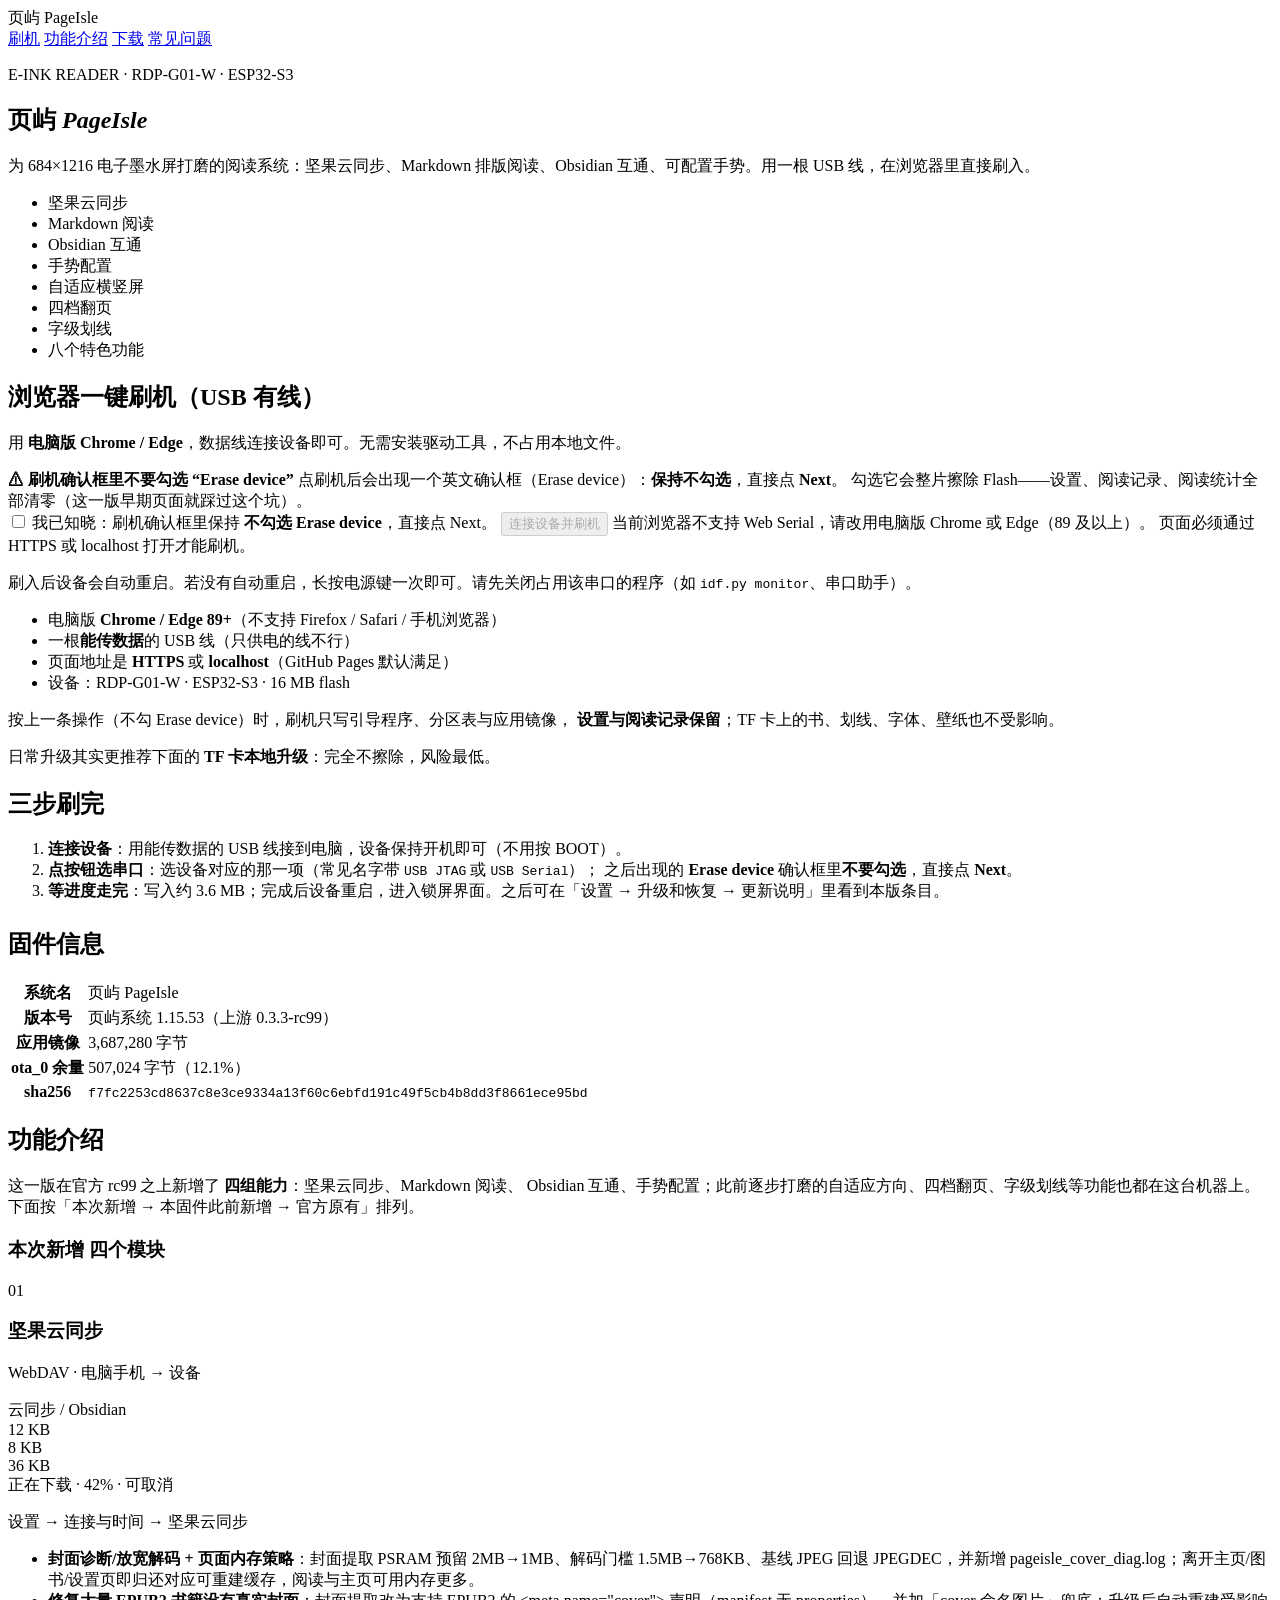
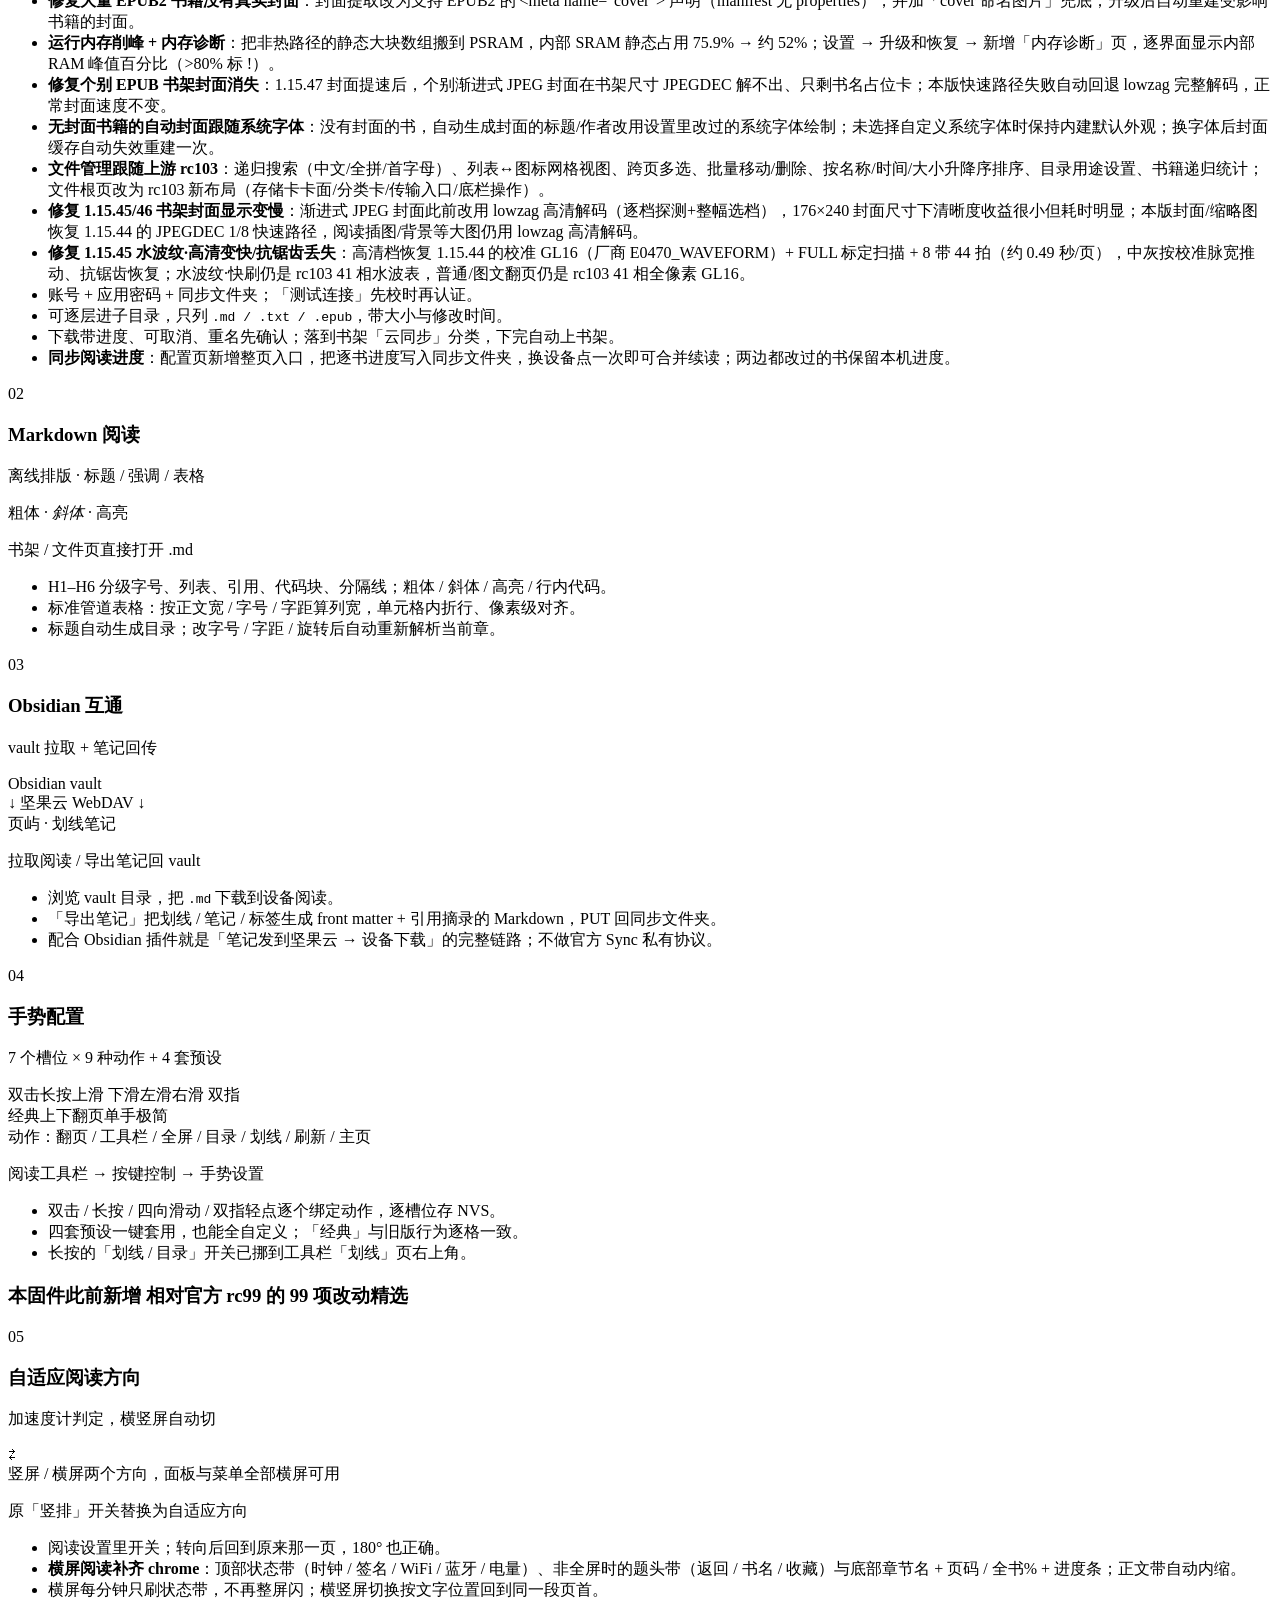
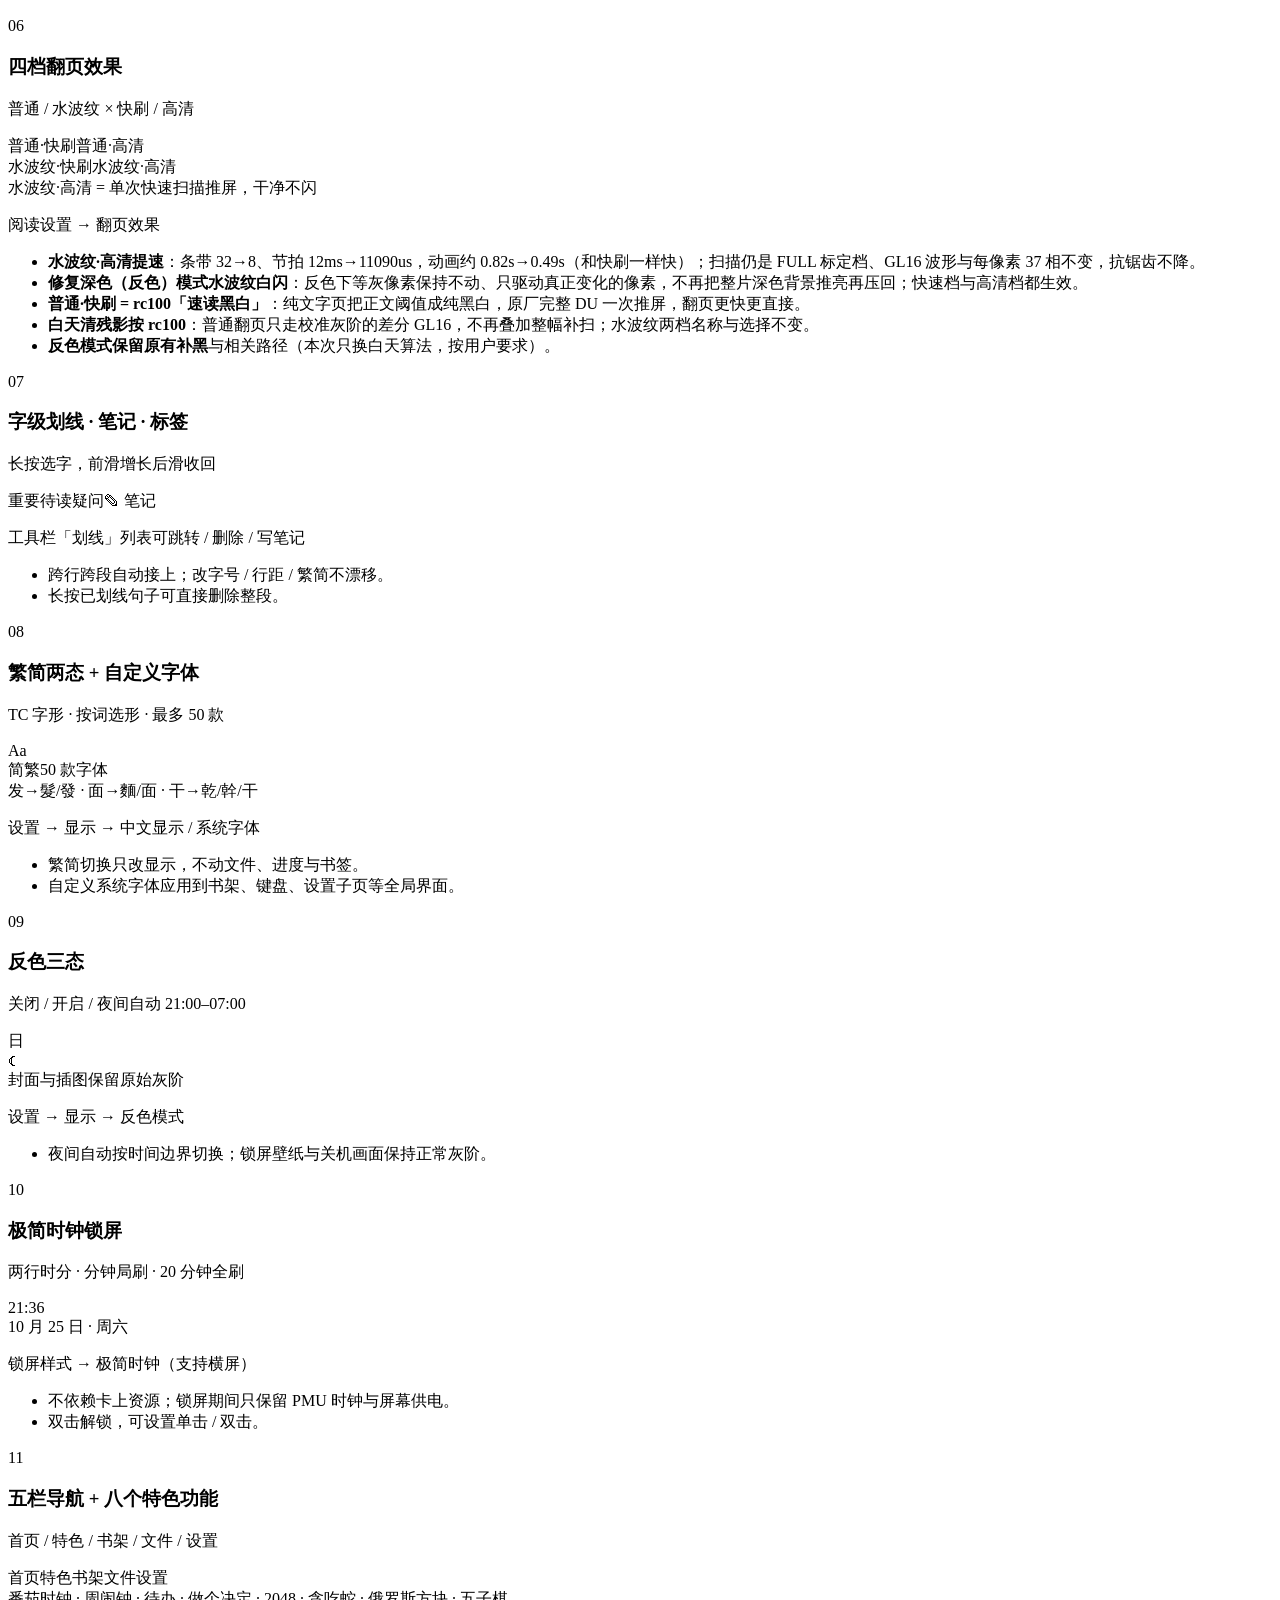
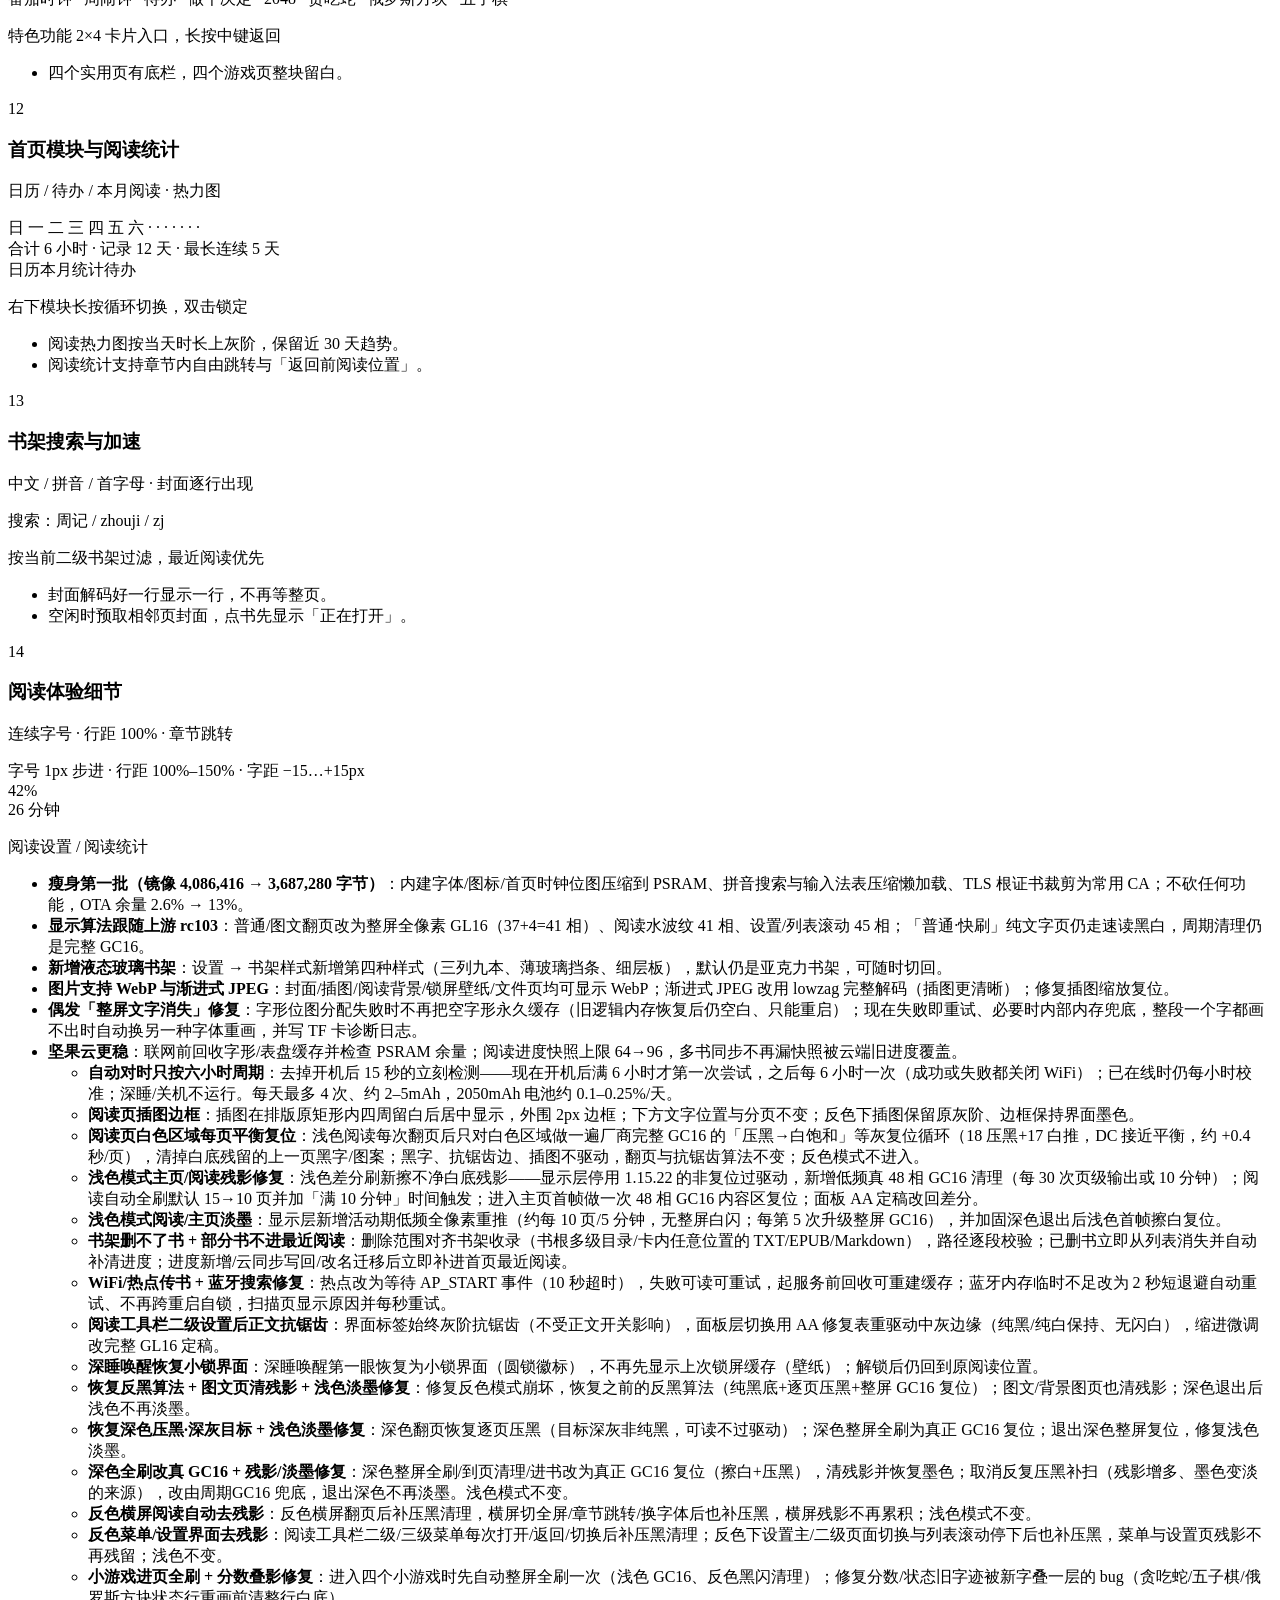
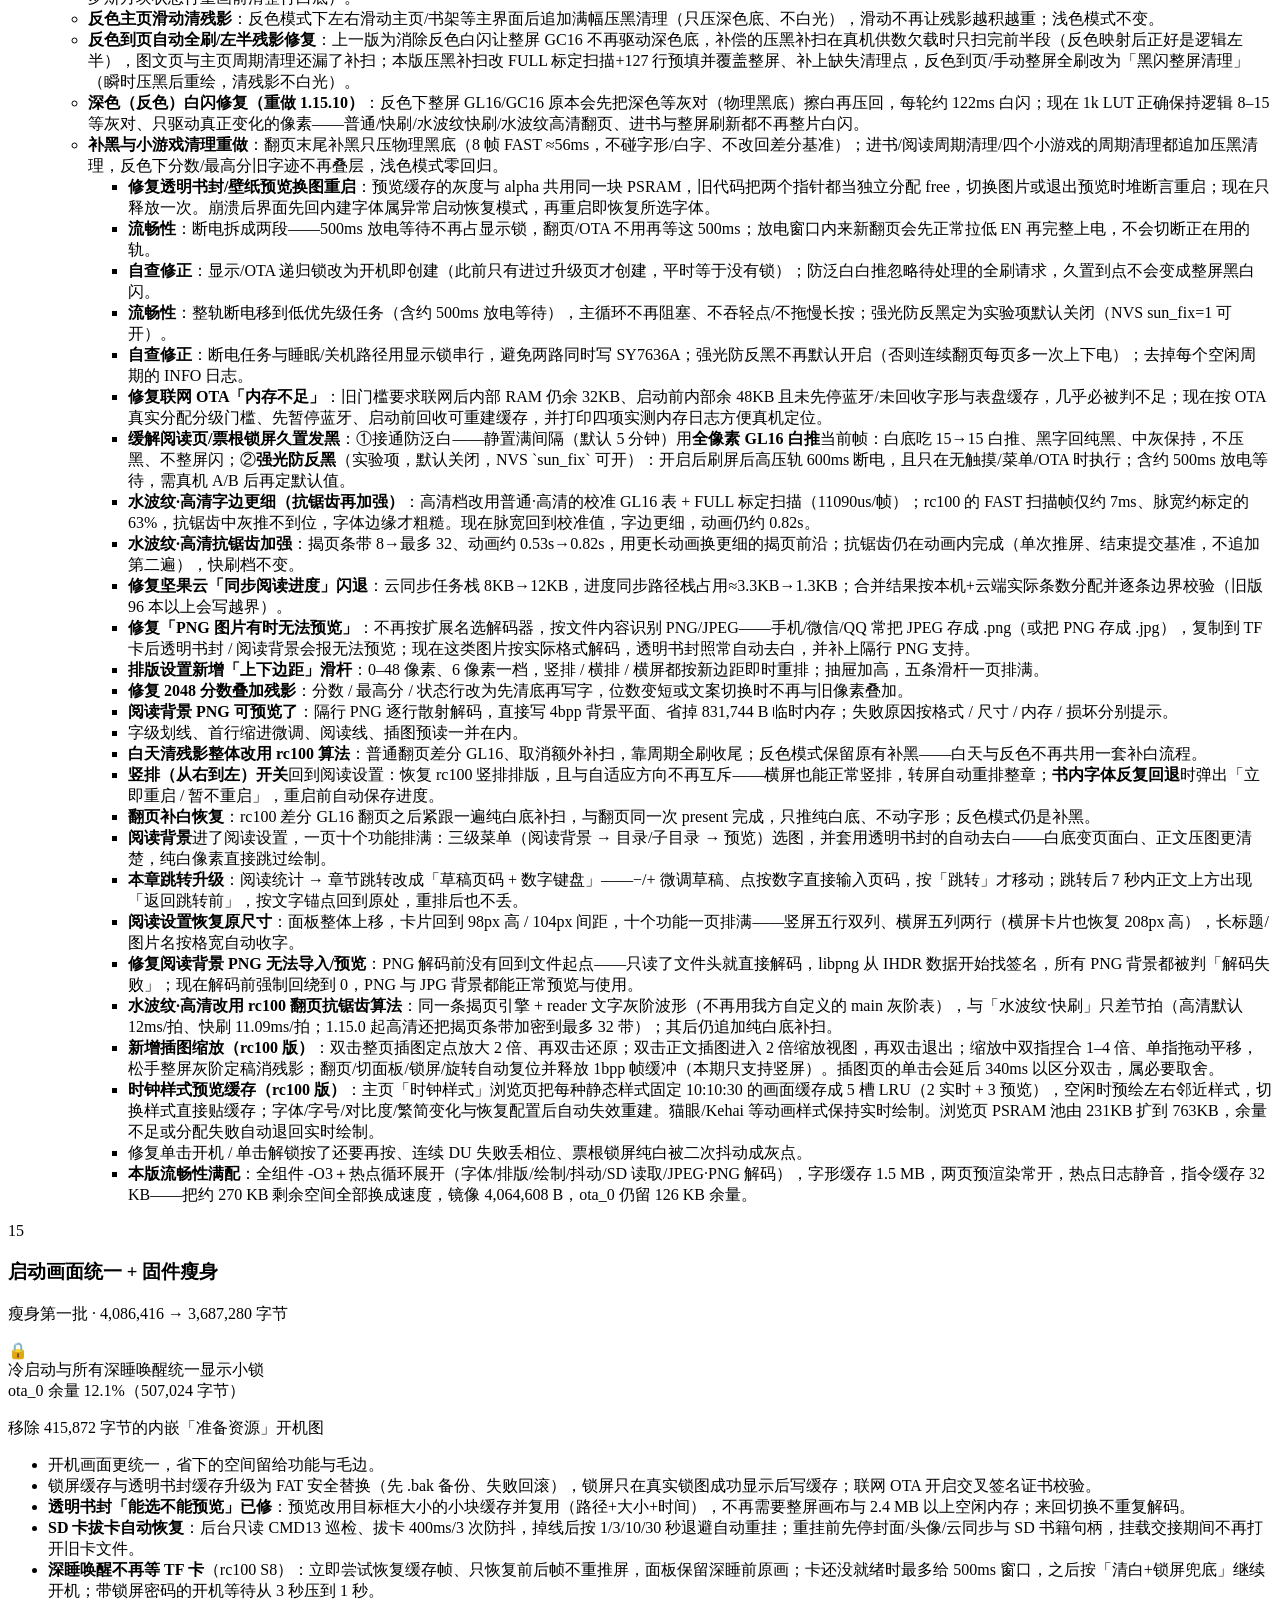
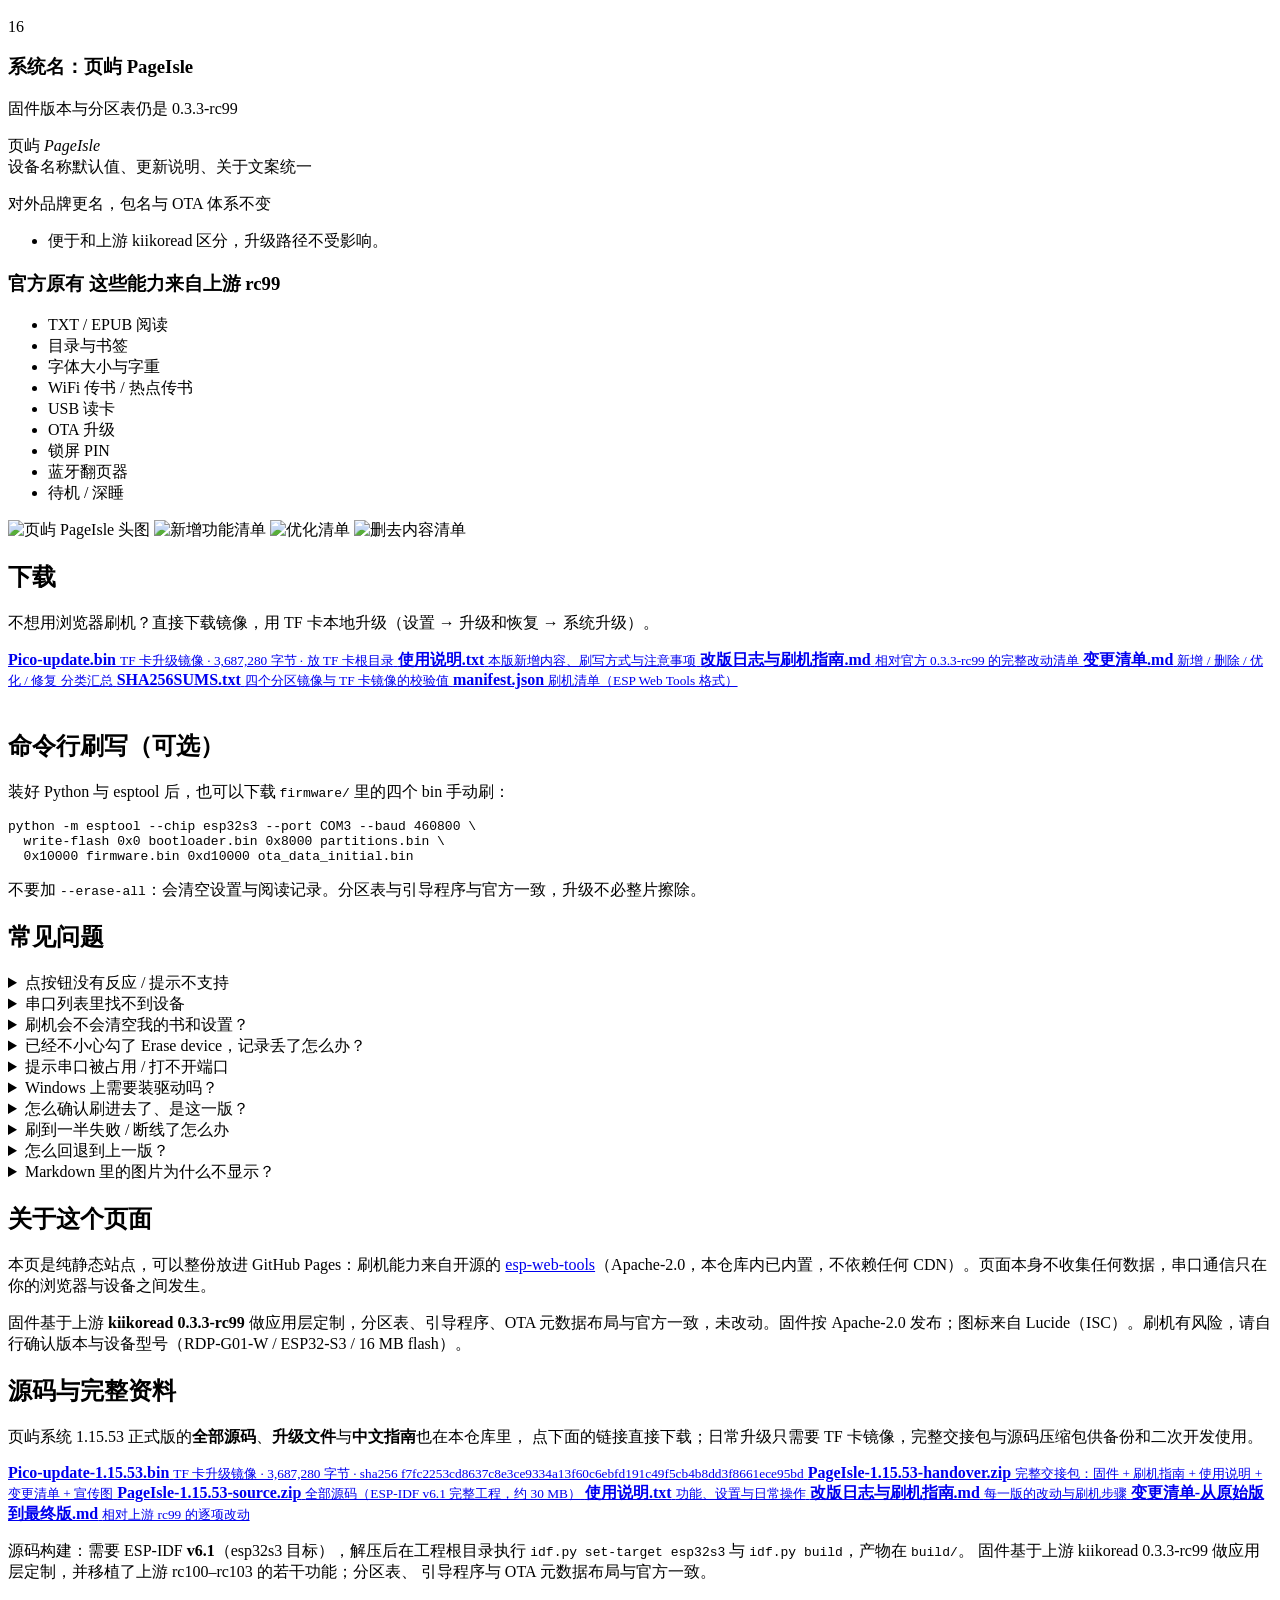
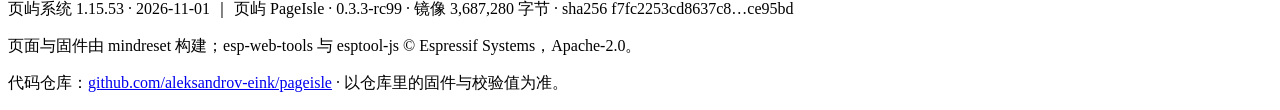
==== index.html @ ce4e3694 "页屿内测通道：Pico 页屿系统 1.15.70 内测上线（残影低闪微调：每页纯白像素补推 + 翻页表黑→白补白相，宏可回退）；正式站 stable 保持 1.15.53 不动；Metalio S31" ====
<!doctype html>
<html lang="zh-CN">
<head>
<meta charset="utf-8">
<meta name="viewport" content="width=device-width, initial-scale=1">
<title>页屿 PageIsle · 刷机与功能介绍</title>
<meta name="description" content="页屿 PageIsle 墨水屏阅读器固件：浏览器一键刷机（USB 有线），支持坚果云同步、Markdown 阅读、Obsidian 互通与手势配置。">
<meta name="theme-color" content="#f6f2e7">
<link rel="icon" href="favicon.svg" type="image/svg+xml">
<link rel="stylesheet" href="style.css">
</head>
<body>

<header class="top">
  <div class="wrap">
    <div class="brand">页屿 <span>PageIsle</span></div>
    <nav>
      <a href="#flash">刷机</a>
      <a href="#features">功能介绍</a>
      <a href="#downloads">下载</a>
      <a href="#faq">常见问题</a>
    </nav>
  </div>
</header>

<main class="wrap">

  <section class="hero" id="top">
    <p class="eyebrow">E-INK READER · RDP-G01-W · ESP32-S3</p>
    <h1 id="brand" title="页屿 PageIsle">页屿 <em>PageIsle</em></h1>
    <p class="lead">为 684×1216 电子墨水屏打磨的阅读系统：坚果云同步、Markdown 排版阅读、Obsidian 互通、可配置手势。用一根 USB 线，在浏览器里直接刷入。</p>
    <ul class="chips">
      <li>坚果云同步</li><li>Markdown 阅读</li><li>Obsidian 互通</li><li>手势配置</li>
      <li>自适应横竖屏</li><li>四档翻页</li><li>字级划线</li><li>八个特色功能</li>
    </ul>
  </section>

  <section class="flash" id="flash">
    <div class="card">
      <h2>浏览器一键刷机（USB 有线）</h2>
      <p class="sub">用 <b>电脑版 Chrome / Edge</b>，数据线连接设备即可。无需安装驱动工具，不占用本地文件。</p>

      <div class="warn">
        <b class="warn-title">⚠ 刷机确认框里不要勾选 “Erase device”</b>
        点刷机后会出现一个英文确认框（Erase device）：<b>保持不勾选</b>，直接点 <b>Next</b>。
        勾选它会整片擦除 Flash——设置、阅读记录、阅读统计全部清零（这一版早期页面就踩过这个坑）。
      </div>

      <label class="ack">
        <input type="checkbox" id="erase-ack">
        <span>我已知晓：刷机确认框里保持 <b>不勾选 Erase device</b>，直接点 Next。</span>
      </label>

      <esp-web-install-button manifest="firmware/manifest.json">
        <button class="flash-btn" slot="activate" id="flash-btn" disabled>连接设备并刷机</button>
        <span class="unsupported" slot="unsupported">当前浏览器不支持 Web Serial，请改用电脑版 Chrome 或 Edge（89 及以上）。</span>
        <span class="not-allowed" slot="not-allowed">页面必须通过 HTTPS 或 localhost 打开才能刷机。</span>
      </esp-web-install-button>

      <p class="hint">刷入后设备会自动重启。若没有自动重启，长按电源键一次即可。请先关闭占用该串口的程序（如 <code>idf.py monitor</code>、串口助手）。</p>
      <ul class="req">
        <li>电脑版 <b>Chrome / Edge 89+</b>（不支持 Firefox / Safari / 手机浏览器）</li>
        <li>一根<b>能传数据</b>的 USB 线（只供电的线不行）</li>
        <li>页面地址是 <b>HTTPS</b> 或 <b>localhost</b>（GitHub Pages 默认满足）</li>
        <li>设备：RDP-G01-W · ESP32-S3 · 16 MB flash</li>
      </ul>
      <p class="hint">按上一条操作（不勾 Erase device）时，刷机只写引导程序、分区表与应用镜像，
        <b>设置与阅读记录保留</b>；TF 卡上的书、划线、字体、壁纸也不受影响。</p>
      <p class="hint">日常升级其实更推荐下面的 <b>TF 卡本地升级</b>：完全不擦除，风险最低。</p>
    </div>

    <div class="card">
      <h2>三步刷完</h2>
      <ol class="steps">
        <li><strong>连接设备</strong>：用能传数据的 USB 线接到电脑，设备保持开机即可（不用按 BOOT）。</li>
        <li><strong>点按钮选串口</strong>：选设备对应的那一项（常见名字带 <code>USB JTAG</code> 或 <code>USB Serial</code>）；
          之后出现的 <b>Erase device</b> 确认框里<b>不要勾选</b>，直接点 <b>Next</b>。</li>
        <li><strong>等进度走完</strong>：写入约 3.6 MB；完成后设备重启，进入锁屏界面。之后可在「设置 → 升级和恢复 → 更新说明」里看到本版条目。</li>
      </ol>

      <h2 style="margin-top:26px">固件信息</h2>
      <table class="meta">
        <tr><th>系统名</th><td>页屿 PageIsle</td></tr>
        <tr><th>版本号</th><td>页屿系统 1.15.53（上游 0.3.3-rc99）</td></tr>
        <tr><th>应用镜像</th><td>3,687,280 字节</td></tr>
        <tr><th>ota_0 余量</th><td>507,024 字节（12.1%）</td></tr>
        <tr><th>sha256</th><td><code>f7fc2253cd8637c8e3ce9334a13f60c6ebfd191c49f5cb4b8dd3f8661ece95bd</code></td></tr>
      </table>
    </div>
  </section>

  <section id="features">
    <h2>功能介绍</h2>
    <p class="section-lead">这一版在官方 rc99 之上新增了 <b>四组能力</b>：坚果云同步、Markdown 阅读、
      Obsidian 互通、手势配置；此前逐步打磨的自适应方向、四档翻页、字级划线等功能也都在这台机器上。
      下面按「本次新增 → 本固件此前新增 → 官方原有」排列。</p>

    <h3 class="feat-group"><span>本次新增</span> 四个模块</h3>
    <div class="cards">

      <article class="promo-card">
        <div class="promo-no">01</div>
        <h3>坚果云同步</h3>
        <p class="promo-sub">WebDAV · 电脑手机 → 设备</p>
        <div class="promo-shot">
          <div class="mock">
            <div class="m-title">云同步 / Obsidian</div>
            <div class="m-row"><span class="m-dot"></span><span class="m-line" style="width:52%"></span><span class="m-meta">12 KB</span></div>
            <div class="m-row"><span class="m-dot"></span><span class="m-line" style="width:64%"></span><span class="m-meta">8 KB</span></div>
            <div class="m-row"><span class="m-dot"></span><span class="m-line" style="width:44%"></span><span class="m-meta">36 KB</span></div>
            <div class="m-progress"><span></span></div>
            <div class="m-meta2">正在下载 · 42% · 可取消</div>
          </div>
          <p class="promo-cap">设置 → 连接与时间 → 坚果云同步</p>
        </div>
        <ul class="promo-list"><li><b>封面诊断/放宽解码 + 页面内存策略</b>：封面提取 PSRAM 预留 2MB→1MB、解码门槛 1.5MB→768KB、基线 JPEG 回退 JPEGDEC，并新增 pageisle_cover_diag.log；离开主页/图书/设置页即归还对应可重建缓存，阅读与主页可用内存更多。</li><li><b>修复大量 EPUB2 书籍没有真实封面</b>：封面提取改为支持 EPUB2 的 &lt;meta name="cover"&gt; 声明（manifest 无 properties），并加「cover 命名图片」兜底；升级后自动重建受影响书籍的封面。</li><li><b>运行内存削峰 + 内存诊断</b>：把非热路径的静态大块数组搬到 PSRAM，内部 SRAM 静态占用 75.9% → 约 52%；设置 → 升级和恢复 → 新增「内存诊断」页，逐界面显示内部 RAM 峰值百分比（&gt;80% 标 !）。</li><li><b>修复个别 EPUB 书架封面消失</b>：1.15.47 封面提速后，个别渐进式 JPEG 封面在书架尺寸 JPEGDEC 解不出、只剩书名占位卡；本版快速路径失败自动回退 lowzag 完整解码，正常封面速度不变。</li><li><b>无封面书籍的自动封面跟随系统字体</b>：没有封面的书，自动生成封面的标题/作者改用设置里改过的系统字体绘制；未选择自定义系统字体时保持内建默认外观；换字体后封面缓存自动失效重建一次。</li><li><b>文件管理跟随上游 rc103</b>：递归搜索（中文/全拼/首字母）、列表↔图标网格视图、跨页多选、批量移动/删除、按名称/时间/大小升降序排序、目录用途设置、书籍递归统计；文件根页改为 rc103 新布局（存储卡卡面/分类卡/传输入口/底栏操作）。</li><li><b>修复 1.15.45/46 书架封面显示变慢</b>：渐进式 JPEG 封面此前改用 lowzag 高清解码（逐档探测+整幅选档），176×240 封面尺寸下清晰度收益很小但耗时明显；本版封面/缩略图恢复 1.15.44 的 JPEGDEC 1/8 快速路径，阅读插图/背景等大图仍用 lowzag 高清解码。</li><li><b>修复 1.15.45 水波纹·高清变快/抗锯齿丢失</b>：高清档恢复 1.15.44 的校准 GL16（厂商 E0470_WAVEFORM）+ FULL 标定扫描 + 8 带 44 拍（约 0.49 秒/页），中灰按校准脉宽推动、抗锯齿恢复；水波纹·快刷仍是 rc103 41 相水波表，普通/图文翻页仍是 rc103 41 相全像素 GL16。</li>
          <li>账号 + 应用密码 + 同步文件夹；「测试连接」先校时再认证。</li>
          <li>可逐层进子目录，只列 <code>.md / .txt / .epub</code>，带大小与修改时间。</li>
          <li>下载带进度、可取消、重名先确认；落到书架「云同步」分类，下完自动上书架。</li>
          <li><b>同步阅读进度</b>：配置页新增整页入口，把逐书进度写入同步文件夹，换设备点一次即可合并续读；两边都改过的书保留本机进度。</li>
        </ul>
      </article>

      <article class="promo-card">
        <div class="promo-no">02</div>
        <h3>Markdown 阅读</h3>
        <p class="promo-sub">离线排版 · 标题 / 强调 / 表格</p>
        <div class="promo-shot">
          <div class="mock">
            <div class="m-h1"></div>
            <div class="m-line" style="width:92%"></div>
            <div class="m-line" style="width:100%"></div>
            <div class="m-line" style="width:86%"></div>
            <div class="m-table">
              <span class="m-cell"></span><span class="m-cell"></span><span class="m-cell"></span>
              <span class="m-cell"></span><span class="m-cell"></span><span class="m-cell"></span>
            </div>
            <div class="m-meta2">粗体 · <i>斜体</i> · <span class="m-hl">高亮</span></div>
          </div>
          <p class="promo-cap">书架 / 文件页直接打开 .md</p>
        </div>
        <ul class="promo-list">
          <li>H1–H6 分级字号、列表、引用、代码块、分隔线；粗体 / 斜体 / 高亮 / 行内代码。</li>
          <li>标准管道表格：按正文宽 / 字号 / 字距算列宽，单元格内折行、像素级对齐。</li>
          <li>标题自动生成目录；改字号 / 字距 / 旋转后自动重新解析当前章。</li>
        </ul>
      </article>

      <article class="promo-card">
        <div class="promo-no">03</div>
        <h3>Obsidian 互通</h3>
        <p class="promo-sub">vault 拉取 + 笔记回传</p>
        <div class="promo-shot">
          <div class="mock">
            <div class="m-title">Obsidian vault</div>
            <div class="m-line" style="width:70%"></div>
            <div class="m-line" style="width:52%"></div>
            <div class="m-arrow">↓ 坚果云 WebDAV ↓</div>
            <div class="m-title">页屿 · 划线笔记</div>
            <div class="m-line" style="width:64%"></div>
            <div class="m-line" style="width:46%"></div>
          </div>
          <p class="promo-cap">拉取阅读 / 导出笔记回 vault</p>
        </div>
        <ul class="promo-list">
          <li>浏览 vault 目录，把 <code>.md</code> 下载到设备阅读。</li>
          <li>「导出笔记」把划线 / 笔记 / 标签生成 front matter + 引用摘录的 Markdown，PUT 回同步文件夹。</li>
          <li>配合 Obsidian 插件就是「笔记发到坚果云 → 设备下载」的完整链路；不做官方 Sync 私有协议。</li>
        </ul>
      </article>

      <article class="promo-card">
        <div class="promo-no">04</div>
        <h3>手势配置</h3>
        <p class="promo-sub">7 个槽位 × 9 种动作 + 4 套预设</p>
        <div class="promo-shot">
          <div class="mock">
            <div class="m-chiprow">
              <span class="m-chip">双击</span><span class="m-chip">长按</span><span class="m-chip">上滑</span>
              <span class="m-chip">下滑</span><span class="m-chip">左滑</span><span class="m-chip">右滑</span>
              <span class="m-chip">双指</span>
            </div>
            <div class="m-chiprow">
              <span class="m-chip on">经典</span><span class="m-chip">上下翻页</span><span class="m-chip">单手</span><span class="m-chip">极简</span>
            </div>
            <div class="m-meta2">动作：翻页 / 工具栏 / 全屏 / 目录 / 划线 / 刷新 / 主页</div>
          </div>
          <p class="promo-cap">阅读工具栏 → 按键控制 → 手势设置</p>
        </div>
        <ul class="promo-list">
          <li>双击 / 长按 / 四向滑动 / 双指轻点逐个绑定动作，逐槽位存 NVS。</li>
          <li>四套预设一键套用，也能全自定义；「经典」与旧版行为逐格一致。</li>
          <li>长按的「划线 / 目录」开关已挪到工具栏「划线」页右上角。</li>
        </ul>
      </article>

    </div>

    <h3 class="feat-group"><span>本固件此前新增</span> 相对官方 rc99 的 99 项改动精选</h3>
    <div class="cards">

      <article class="promo-card">
        <div class="promo-no">05</div>
        <h3>自适应阅读方向</h3>
        <p class="promo-sub">加速度计判定，横竖屏自动切</p>
        <div class="promo-shot">
          <div class="mock">
            <div class="m-rotate"><span class="m-dev p"></span><span class="m-arrow2">⇄</span><span class="m-dev l"></span></div>
            <div class="m-meta2">竖屏 / 横屏两个方向，面板与菜单全部横屏可用</div>
          </div>
          <p class="promo-cap">原「竖排」开关替换为自适应方向</p>
        </div>
        <ul class="promo-list"><li>阅读设置里开关；转向后回到原来那一页，180° 也正确。</li><li><b>横屏阅读补齐 chrome</b>：顶部状态带（时钟 / 签名 / WiFi / 蓝牙 / 电量）、非全屏时的题头带（返回 / 书名 / 收藏）与底部章节名 + 页码 / 全书% + 进度条；正文带自动内缩。</li><li>横屏每分钟只刷状态带，不再整屏闪；横竖屏切换按文字位置回到同一段页首。</li></ul>
      </article>

      <article class="promo-card">
        <div class="promo-no">06</div>
        <h3>四档翻页效果</h3>
        <p class="promo-sub">普通 / 水波纹 × 快刷 / 高清</p>
        <div class="promo-shot">
          <div class="mock">
            <div class="m-chiprow"><span class="m-chip">普通·快刷</span><span class="m-chip">普通·高清</span></div>
            <div class="m-chiprow"><span class="m-chip on">水波纹·快刷</span><span class="m-chip">水波纹·高清</span></div>
            <div class="m-meta2">水波纹·高清 = 单次快速扫描推屏，干净不闪</div>
          </div>
          <p class="promo-cap">阅读设置 → 翻页效果</p>
        </div>
        <ul class="promo-list"><li><b>水波纹·高清提速</b>：条带 32→8、节拍 12ms→11090us，动画约 0.82s→0.49s（和快刷一样快）；扫描仍是 FULL 标定档、GL16 波形与每像素 37 相不变，抗锯齿不降。</li><li><b>修复深色（反色）模式水波纹白闪</b>：反色下等灰像素保持不动、只驱动真正变化的像素，不再把整片深色背景推亮再压回；快速档与高清档都生效。</li><li><b>普通·快刷 = rc100「速读黑白」</b>：纯文字页把正文阈值成纯黑白，原厂完整 DU 一次推屏，翻页更快更直接。</li><li><b>白天清残影按 rc100</b>：普通翻页只走校准灰阶的差分 GL16，不再叠加整幅补扫；水波纹两档名称与选择不变。</li><li><b>反色模式保留原有补黑</b>与相关路径（本次只换白天算法，按用户要求）。</li></ul>
      </article>

      <article class="promo-card">
        <div class="promo-no">07</div>
        <h3>字级划线 · 笔记 · 标签</h3>
        <p class="promo-sub">长按选字，前滑增长后滑收回</p>
        <div class="promo-shot">
          <div class="mock">
            <div class="m-line" style="width:94%"></div>
            <div class="m-line hi" style="width:70%"></div>
            <div class="m-line" style="width:88%"></div>
            <div class="m-chiprow"><span class="m-chip">重要</span><span class="m-chip">待读</span><span class="m-chip">疑问</span><span class="m-chip">✎ 笔记</span></div>
          </div>
          <p class="promo-cap">工具栏「划线」列表可跳转 / 删除 / 写笔记</p>
        </div>
        <ul class="promo-list"><li>跨行跨段自动接上；改字号 / 行距 / 繁简不漂移。</li><li>长按已划线句子可直接删除整段。</li></ul>
      </article>

      <article class="promo-card">
        <div class="promo-no">08</div>
        <h3>繁简两态 + 自定义字体</h3>
        <p class="promo-sub">TC 字形 · 按词选形 · 最多 50 款</p>
        <div class="promo-shot">
          <div class="mock">
            <div class="m-aa">Aa</div>
            <div class="m-chiprow"><span class="m-chip on">简</span><span class="m-chip">繁</span><span class="m-chip">50 款字体</span></div>
            <div class="m-meta2">发→髮/發 · 面→麵/面 · 干→乾/幹/干</div>
          </div>
          <p class="promo-cap">设置 → 显示 → 中文显示 / 系统字体</p>
        </div>
        <ul class="promo-list"><li>繁简切换只改显示，不动文件、进度与书签。</li><li>自定义系统字体应用到书架、键盘、设置子页等全局界面。</li></ul>
      </article>

      <article class="promo-card">
        <div class="promo-no">09</div>
        <h3>反色三态</h3>
        <p class="promo-sub">关闭 / 开启 / 夜间自动 21:00–07:00</p>
        <div class="promo-shot">
          <div class="mock split">
            <div class="m-half">日</div><div class="m-half dark">☾</div>
            <div class="m-meta2">封面与插图保留原始灰阶</div>
          </div>
          <p class="promo-cap">设置 → 显示 → 反色模式</p>
        </div>
        <ul class="promo-list"><li>夜间自动按时间边界切换；锁屏壁纸与关机画面保持正常灰阶。</li></ul>
      </article>

      <article class="promo-card">
        <div class="promo-no">10</div>
        <h3>极简时钟锁屏</h3>
        <p class="promo-sub">两行时分 · 分钟局刷 · 20 分钟全刷</p>
        <div class="promo-shot">
          <div class="mock center">
            <div class="m-time">21:36</div>
            <div class="m-meta2">10 月 25 日 · 周六</div>
            <div class="m-line" style="width:58%;margin:8px auto 0"></div>
          </div>
          <p class="promo-cap">锁屏样式 → 极简时钟（支持横屏）</p>
        </div>
        <ul class="promo-list"><li>不依赖卡上资源；锁屏期间只保留 PMU 时钟与屏幕供电。</li><li>双击解锁，可设置单击 / 双击。</li></ul>
      </article>

      <article class="promo-card">
        <div class="promo-no">11</div>
        <h3>五栏导航 + 八个特色功能</h3>
        <p class="promo-sub">首页 / 特色 / 书架 / 文件 / 设置</p>
        <div class="promo-shot">
          <div class="mock">
            <div class="m-tabs"><span>首页</span><span>特色</span><span class="on">书架</span><span>文件</span><span>设置</span></div>
            <div class="m-meta2">番茄时钟 · 周闹钟 · 待办 · 做个决定 · 2048 · 贪吃蛇 · 俄罗斯方块 · 五子棋</div>
          </div>
          <p class="promo-cap">特色功能 2×4 卡片入口，长按中键返回</p>
        </div>
        <ul class="promo-list"><li>四个实用页有底栏，四个游戏页整块留白。</li></ul>
      </article>

      <article class="promo-card">
        <div class="promo-no">12</div>
        <h3>首页模块与阅读统计</h3>
        <p class="promo-sub">日历 / 待办 / 本月阅读 · 热力图</p>
        <div class="promo-shot">
          <div class="mock">
            <div class="m-cal">日 一 二 三 四 五 六 · · · · · · ·</div>
            <div class="m-meta2">合计 6 小时 · 记录 12 天 · 最长连续 5 天</div>
            <div class="m-chiprow"><span class="m-chip">日历</span><span class="m-chip on">本月统计</span><span class="m-chip">待办</span></div>
          </div>
          <p class="promo-cap">右下模块长按循环切换，双击锁定</p>
        </div>
        <ul class="promo-list"><li>阅读热力图按当天时长上灰阶，保留近 30 天趋势。</li><li>阅读统计支持章节内自由跳转与「返回前阅读位置」。</li></ul>
      </article>

      <article class="promo-card">
        <div class="promo-no">13</div>
        <h3>书架搜索与加速</h3>
        <p class="promo-sub">中文 / 拼音 / 首字母 · 封面逐行出现</p>
        <div class="promo-shot">
          <div class="mock">
            <div class="m-search">搜索：周记 / zhouji / zj</div>
            <div class="m-books"><span></span><span></span><span></span><span></span><span></span><span></span></div>
          </div>
          <p class="promo-cap">按当前二级书架过滤，最近阅读优先</p>
        </div>
        <ul class="promo-list"><li>封面解码好一行显示一行，不再等整页。</li><li>空闲时预取相邻页封面，点书先显示「正在打开」。</li></ul>
      </article>

      <article class="promo-card">
        <div class="promo-no">14</div>
        <h3>阅读体验细节</h3>
        <p class="promo-sub">连续字号 · 行距 100% · 章节跳转</p>
        <div class="promo-shot">
          <div class="mock">
            <div class="m-slider"><span></span></div>
            <div class="m-meta2">字号 1px 步进 · 行距 100%–150% · 字距 −15…+15px</div>
            <div class="m-row"><span class="m-line" style="width:40%"></span><span class="m-meta">42%</span></div>
            <div class="m-row"><span class="m-line" style="width:32%"></span><span class="m-meta">26 分钟</span></div>
          </div>
          <p class="promo-cap">阅读设置 / 阅读统计</p>
        </div>
        <ul class="promo-list"><li><b>瘦身第一批（镜像 4,086,416 → 3,687,280 字节）</b>：内建字体/图标/首页时钟位图压缩到 PSRAM、拼音搜索与输入法表压缩懒加载、TLS 根证书裁剪为常用 CA；不砍任何功能，OTA 余量 2.6% → 13%。</li><li><b>显示算法跟随上游 rc103</b>：普通/图文翻页改为整屏全像素 GL16（37+4=41 相）、阅读水波纹 41 相、设置/列表滚动 45 相；「普通·快刷」纯文字页仍走速读黑白，周期清理仍是完整 GC16。</li><li><b>新增液态玻璃书架</b>：设置 → 书架样式新增第四种样式（三列九本、薄玻璃挡条、细层板），默认仍是亚克力书架，可随时切回。</li><li><b>图片支持 WebP 与渐进式 JPEG</b>：封面/插图/阅读背景/锁屏壁纸/文件页均可显示 WebP；渐进式 JPEG 改用 lowzag 完整解码（插图更清晰）；修复插图缩放复位。</li><li><b>偶发「整屏文字消失」修复</b>：字形位图分配失败时不再把空字形永久缓存（旧逻辑内存恢复后仍空白、只能重启）；现在失败即重试、必要时内部内存兜底，整段一个字都画不出时自动换另一种字体重画，并写 TF 卡诊断日志。</li><li><b>坚果云更稳</b>：联网前回收字形/表盘缓存并检查 PSRAM 余量；阅读进度快照上限 64→96，多书同步不再漏快照被云端旧进度覆盖。</li><ul class="promo-list"><li><b>自动对时只按六小时周期</b>：去掉开机后 15 秒的立刻检测——现在开机后满 6 小时才第一次尝试，之后每 6 小时一次（成功或失败都关闭 WiFi）；已在线时仍每小时校准；深睡/关机不运行。每天最多 4 次、约 2–5mAh，2050mAh 电池约 0.1–0.25%/天。</li><li><b>阅读页插图边框</b>：插图在排版原矩形内四周留白后居中显示，外围 2px 边框；下方文字位置与分页不变；反色下插图保留原灰阶、边框保持界面墨色。</li><li><b>阅读页白色区域每页平衡复位</b>：浅色阅读每次翻页后只对白色区域做一遍厂商完整 GC16 的「压黑→白饱和」等灰复位循环（18 压黑+17 白推，DC 接近平衡，约 +0.4 秒/页），清掉白底残留的上一页黑字/图案；黑字、抗锯齿边、插图不驱动，翻页与抗锯齿算法不变；反色模式不进入。</li><li><b>浅色模式主页/阅读残影修复</b>：浅色差分刷新擦不净白底残影——显示层停用 1.15.22 的非复位过驱动，新增低频真 48 相 GC16 清理（每 30 次页级输出或 10 分钟）；阅读自动全刷默认 15→10 页并加「满 10 分钟」时间触发；进入主页首帧做一次 48 相 GC16 内容区复位；面板 AA 定稿改回差分。</li><li><b>浅色模式阅读/主页淡墨</b>：显示层新增活动期低频全像素重推（约每 10 页/5 分钟，无整屏白闪；每第 5 次升级整屏 GC16），并加固深色退出后浅色首帧擦白复位。</li><li><b>书架删不了书 + 部分书不进最近阅读</b>：删除范围对齐书架收录（书根多级目录/卡内任意位置的 TXT/EPUB/Markdown），路径逐段校验；已删书立即从列表消失并自动补清进度；进度新增/云同步写回/改名迁移后立即补进首页最近阅读。</li><li><b>WiFi/热点传书 + 蓝牙搜索修复</b>：热点改为等待 AP_START 事件（10 秒超时），失败可读可重试，起服务前回收可重建缓存；蓝牙内存临时不足改为 2 秒短退避自动重试、不再跨重启自锁，扫描页显示原因并每秒重试。</li><li><b>阅读工具栏二级设置后正文抗锯齿</b>：界面标签始终灰阶抗锯齿（不受正文开关影响），面板层切换用 AA 修复表重驱动中灰边缘（纯黑/纯白保持、无闪白），缩进微调改完整 GL16 定稿。</li><li><b>深睡唤醒恢复小锁界面</b>：深睡唤醒第一眼恢复为小锁界面（圆锁徽标），不再先显示上次锁屏缓存（壁纸）；解锁后仍回到原阅读位置。</li><li><b>恢复反黑算法 + 图文页清残影 + 浅色淡墨修复</b>：修复反色模式崩坏，恢复之前的反黑算法（纯黑底+逐页压黑+整屏 GC16 复位）；图文/背景图页也清残影；深色退出后浅色不再淡墨。</li><li><b>恢复深色压黑·深灰目标 + 浅色淡墨修复</b>：深色翻页恢复逐页压黑（目标深灰非纯黑，可读不过驱动）；深色整屏全刷为真正 GC16 复位；退出深色整屏复位，修复浅色淡墨。</li><li><b>深色全刷改真 GC16 + 残影/淡墨修复</b>：深色整屏全刷/到页清理/进书改为真正 GC16 复位（擦白+压黑），清残影并恢复墨色；取消反复压黑补扫（残影增多、墨色变淡的来源），改由周期GC16 兜底，退出深色不再淡墨。浅色模式不变。</li><li><b>反色横屏阅读自动去残影</b>：反色横屏翻页后补压黑清理，横屏切全屏/章节跳转/换字体后也补压黑，横屏残影不再累积；浅色模式不变。</li><li><b>反色菜单/设置界面去残影</b>：阅读工具栏二级/三级菜单每次打开/返回/切换后补压黑清理；反色下设置主/二级页面切换与列表滚动停下后也补压黑，菜单与设置页残影不再残留；浅色不变。</li><li><b>小游戏进页全刷 + 分数叠影修复</b>：进入四个小游戏时先自动整屏全刷一次（浅色 GC16、反色黑闪清理）；修复分数/状态旧字迹被新字叠一层的 bug（贪吃蛇/五子棋/俄罗斯方块状态行重画前清整行白底）。</li><li><b>反色主页滑动清残影</b>：反色模式下左右滑动主页/书架等主界面后追加满幅压黑清理（只压深色底、不白光），滑动不再让残影越积越重；浅色模式不变。</li><li><b>反色到页自动全刷/左半残影修复</b>：上一版为消除反色白闪让整屏 GC16 不再驱动深色底，补偿的压黑补扫在真机供数欠载时只扫完前半段（反色映射后正好是逻辑左半），图文页与主页周期清理还漏了补扫；本版压黑补扫改 FULL 标定扫描+127 行预填并覆盖整屏、补上缺失清理点，反色到页/手动整屏全刷改为「黑闪整屏清理」（瞬时压黑后重绘，清残影不白光）。</li><li><b>深色（反色）白闪修复（重做 1.15.10）</b>：反色下整屏 GL16/GC16 原本会先把深色等灰对（物理黑底）擦白再压回，每轮约 122ms 白闪；现在 1k LUT 正确保持逻辑 8–15 等灰对、只驱动真正变化的像素——普通/快刷/水波纹快刷/水波纹高清翻页、进书与整屏刷新都不再整片白闪。</li><li><b>补黑与小游戏清理重做</b>：翻页末尾补黑只压物理黑底（8 帧 FAST ≈56ms，不碰字形/白字、不改回差分基准）；进书/阅读周期清理/四个小游戏的周期清理都追加压黑清理，反色下分数/最高分旧字迹不再叠层，浅色模式零回归。</li><ul class="promo-list"><li><b>修复透明书封/壁纸预览换图重启</b>：预览缓存的灰度与 alpha 共用同一块 PSRAM，旧代码把两个指针都当独立分配 free，切换图片或退出预览时堆断言重启；现在只释放一次。崩溃后界面先回内建字体属异常启动恢复模式，再重启即恢复所选字体。</li><li><b>流畅性</b>：断电拆成两段——500ms 放电等待不再占显示锁，翻页/OTA 不用再等这 500ms；放电窗口内来新翻页会先正常拉低 EN 再完整上电，不会切断正在用的轨。</li><li><b>自查修正</b>：显示/OTA 递归锁改为开机即创建（此前只有进过升级页才创建，平时等于没有锁）；防泛白白推忽略待处理的全刷请求，久置到点不会变成整屏黑白闪。</li><li><b>流畅性</b>：整轨断电移到低优先级任务（含约 500ms 放电等待），主循环不再阻塞、不吞轻点/不拖慢长按；强光防反黑定为实验项默认关闭（NVS sun_fix=1 可开）。</li><li><b>自查修正</b>：断电任务与睡眠/关机路径用显示锁串行，避免两路同时写 SY7636A；强光防反黑不再默认开启（否则连续翻页每页多一次上下电）；去掉每个空闲周期的 INFO 日志。</li><li><b>修复联网 OTA「内存不足」</b>：旧门槛要求联网后内部 RAM 仍余 32KB、启动前内部余 48KB 且未先停蓝牙/未回收字形与表盘缓存，几乎必被判不足；现在按 OTA 真实分配分级门槛、先暂停蓝牙、启动前回收可重建缓存，并打印四项实测内存日志方便真机定位。</li><li><b>缓解阅读页/票根锁屏久置发黑</b>：①接通防泛白——静置满间隔（默认 5 分钟）用<b>全像素 GL16 白推</b>当前帧：白底吃 15→15 白推、黑字回纯黑、中灰保持，不压黑、不整屏闪；②<b>强光防反黑</b>（实验项，默认关闭，NVS `sun_fix` 可开）：开启后刷屏后高压轨 600ms 断电，且只在无触摸/菜单/OTA 时执行；含约 500ms 放电等待，需真机 A/B 后再定默认值。</li><li><b>水波纹·高清字边更细（抗锯齿再加强）</b>：高清档改用普通·高清的校准 GL16 表 + FULL 标定扫描（11090us/帧）；rc100 的 FAST 扫描帧仅约 7ms、脉宽约标定的 63%，抗锯齿中灰推不到位，字体边缘才粗糙。现在脉宽回到校准值，字边更细，动画仍约 0.82s。</li><li><b>水波纹·高清抗锯齿加强</b>：揭页条带 8→最多 32、动画约 0.53s→0.82s，用更长动画换更细的揭页前沿；抗锯齿仍在动画内完成（单次推屏、结束提交基准，不追加第二遍），快刷档不变。</li><li><b>修复坚果云「同步阅读进度」闪退</b>：云同步任务栈 8KB→12KB，进度同步路径栈占用≈3.3KB→1.3KB；合并结果按本机+云端实际条数分配并逐条边界校验（旧版 96 本以上会写越界）。</li><li><b>修复「PNG 图片有时无法预览」</b>：不再按扩展名选解码器，按文件内容识别 PNG/JPEG——手机/微信/QQ 常把 JPEG 存成 .png（或把 PNG 存成 .jpg），复制到 TF 卡后透明书封 / 阅读背景会报无法预览；现在这类图片按实际格式解码，透明书封照常自动去白，并补上隔行 PNG 支持。</li><li><b>排版设置新增「上下边距」滑杆</b>：0–48 像素、6 像素一档，竖排 / 横排 / 横屏都按新边距即时重排；抽屉加高，五条滑杆一页排满。</li><li><b>修复 2048 分数叠加残影</b>：分数 / 最高分 / 状态行改为先清底再写字，位数变短或文案切换时不再与旧像素叠加。</li><li><b>阅读背景 PNG 可预览了</b>：隔行 PNG 逐行散射解码，直接写 4bpp 背景平面、省掉 831,744 B 临时内存；失败原因按格式 / 尺寸 / 内存 / 损坏分别提示。</li><li>字级划线、首行缩进微调、阅读线、插图预读一并在内。</li><li><b>白天清残影整体改用 rc100 算法</b>：普通翻页差分 GL16、取消额外补扫，靠周期全刷收尾；反色模式保留原有补黑——白天与反色不再共用一套补白流程。</li><li><b>竖排（从右到左）开关</b>回到阅读设置：恢复 rc100 竖排排版，且与自适应方向不再互斥——横屏也能正常竖排，转屏自动重排整章；<b>书内字体反复回退</b>时弹出「立即重启 / 暂不重启」，重启前自动保存进度。</li><li><b>翻页补白恢复</b>：rc100 差分 GL16 翻页之后紧跟一遍纯白底补扫，与翻页同一次 present 完成，只推纯白底、不动字形；反色模式仍是补黑。</li><li><b>阅读背景</b>进了阅读设置，一页十个功能排满：三级菜单（阅读背景 → 目录/子目录 → 预览）选图，并套用透明书封的自动去白——白底变页面白、正文压图更清楚，纯白像素直接跳过绘制。</li><li><b>本章跳转升级</b>：阅读统计 → 章节跳转改成「草稿页码 + 数字键盘」——−/+ 微调草稿、点按数字直接输入页码，按「跳转」才移动；跳转后 7 秒内正文上方出现「返回跳转前」，按文字锚点回到原处，重排后也不丢。</li><li><b>阅读设置恢复原尺寸</b>：面板整体上移，卡片回到 98px 高 / 104px 间距，十个功能一页排满——竖屏五行双列、横屏五列两行（横屏卡片也恢复 208px 高），长标题/图片名按格宽自动收字。</li><li><b>修复阅读背景 PNG 无法导入/预览</b>：PNG 解码前没有回到文件起点——只读了文件头就直接解码，libpng 从 IHDR 数据开始找签名，所有 PNG 背景都被判「解码失败」；现在解码前强制回绕到 0，PNG 与 JPG 背景都能正常预览与使用。</li><li><b>水波纹·高清改用 rc100 翻页抗锯齿算法</b>：同一条揭页引擎 + reader 文字灰阶波形（不再用我方自定义的 main 灰阶表），与「水波纹·快刷」只差节拍（高清默认 12ms/拍、快刷 11.09ms/拍；1.15.0 起高清还把揭页条带加密到最多 32 带）；其后仍追加纯白底补扫。</li><li><b>新增插图缩放（rc100 版）</b>：双击整页插图定点放大 2 倍、再双击还原；双击正文插图进入 2 倍缩放视图，再双击退出；缩放中双指捏合 1–4 倍、单指拖动平移，松手整屏灰阶定稿消残影；翻页/切面板/锁屏/旋转自动复位并释放 1bpp 帧缓冲（本期只支持竖屏）。插图页的单击会延后 340ms 以区分双击，属必要取舍。</li><li><b>时钟样式预览缓存（rc100 版）</b>：主页「时钟样式」浏览页把每种静态样式固定 10:10:30 的画面缓存成 5 槽 LRU（2 实时 + 3 预览），空闲时预绘左右邻近样式，切换样式直接贴缓存；字体/字号/对比度/繁简变化与恢复配置后自动失效重建。猫眼/Kehai 等动画样式保持实时绘制。浏览页 PSRAM 池由 231KB 扩到 763KB，余量不足或分配失败自动退回实时绘制。</li><li>修复单击开机 / 单击解锁按了还要再按、连续 DU 失败丢相位、票根锁屏纯白被二次抖动成灰点。</li><li><b>本版流畅性满配</b>：全组件 -O3＋热点循环展开（字体/排版/绘制/抖动/SD 读取/JPEG·PNG 解码），字形缓存 1.5 MB，两页预渲染常开，热点日志静音，指令缓存 32 KB——把约 270 KB 剩余空间全部换成速度，镜像 4,064,608 B，ota_0 仍留 126 KB 余量。</li></ul>
      </article>

      <article class="promo-card">
        <div class="promo-no">15</div>
        <h3>启动画面统一 + 固件瘦身</h3>
        <p class="promo-sub">瘦身第一批 · 4,086,416 → 3,687,280 字节</p>
        <div class="promo-shot">
          <div class="mock center">
            <div class="m-lock">🔒</div>
            <div class="m-meta2">冷启动与所有深睡唤醒统一显示小锁</div>
            <div class="m-meta2">ota_0 余量 12.1%（507,024 字节）</div>
          </div>
          <p class="promo-cap">移除 415,872 字节的内嵌「准备资源」开机图</p>
        </div>
        <ul class="promo-list"><li>开机画面更统一，省下的空间留给功能与毛边。</li><li>锁屏缓存与透明书封缓存升级为 FAT 安全替换（先 .bak 备份、失败回滚），锁屏只在真实锁图成功显示后写缓存；联网 OTA 开启交叉签名证书校验。</li><li><b>透明书封「能选不能预览」已修</b>：预览改用目标框大小的小块缓存并复用（路径+大小+时间），不再需要整屏画布与 2.4 MB 以上空闲内存；来回切换不重复解码。</li><li><b>SD 卡拔卡自动恢复</b>：后台只读 CMD13 巡检、拔卡 400ms/3 次防抖，掉线后按 1/3/10/30 秒退避自动重挂；重挂前先停封面/头像/云同步与 SD 书籍句柄，挂载交接期间不再打开旧卡文件。</li><li><b>深睡唤醒不再等 TF 卡</b>（rc100 S8）：立即尝试恢复缓存帧、只恢复前后帧不重推屏，面板保留深睡前原画；卡还没就绪时最多给 500ms 窗口，之后按「清白+锁屏兜底」继续开机；带锁屏密码的开机等待从 3 秒压到 1 秒。</li></ul>
      </article>

      <article class="promo-card">
        <div class="promo-no">16</div>
        <h3>系统名：页屿 PageIsle</h3>
        <p class="promo-sub">固件版本与分区表仍是 0.3.3-rc99</p>
        <div class="promo-shot">
          <div class="mock center">
            <div class="m-brand">页屿 <em>PageIsle</em></div>
            <div class="m-meta2">设备名称默认值、更新说明、关于文案统一</div>
          </div>
          <p class="promo-cap">对外品牌更名，包名与 OTA 体系不变</p>
        </div>
        <ul class="promo-list"><li>便于和上游 kiikoread 区分，升级路径不受影响。</li></ul>
      </article>

    </div>

    <h3 class="feat-group"><span>官方原有</span> 这些能力来自上游 rc99</h3>
    <ul class="chips">
      <li>TXT / EPUB 阅读</li><li>目录与书签</li><li>字体大小与字重</li>
      <li>WiFi 传书 / 热点传书</li><li>USB 读卡</li><li>OTA 升级</li>
      <li>锁屏 PIN</li><li>蓝牙翻页器</li><li>待机 / 深睡</li>
    </ul>

    <div class="gallery">
      <img src="assets/fun-00-header.png" alt="页屿 PageIsle 头图">
      <img src="assets/fun-01-added.png" alt="新增功能清单">
      <img src="assets/fun-02-optimized.png" alt="优化清单">
      <img src="assets/fun-03-removed.png" alt="删去内容清单">
    </div>
  </section>

  <section id="downloads">
    <h2>下载</h2>
    <p class="section-lead">不想用浏览器刷机？直接下载镜像，用 TF 卡本地升级（设置 → 升级和恢复 → 系统升级）。</p>
    <div class="downloads">
      <a class="dl" href="firmware/Pico-update.bin" download>
        <b>Pico-update.bin</b>
        <small>TF 卡升级镜像 · 3,687,280 字节 · 放 TF 卡根目录</small>
      </a>
      <a class="dl" href="docs/使用说明.txt" download>
        <b>使用说明.txt</b>
        <small>本版新增内容、刷写方式与注意事项</small>
      </a>
      <a class="dl" href="docs/改版日志与刷机指南.md" download>
        <b>改版日志与刷机指南.md</b>
        <small>相对官方 0.3.3-rc99 的完整改动清单</small>
      </a>
      <a class="dl" href="docs/变更清单-从原始版到最终版.md" download>
        <b>变更清单.md</b>
        <small>新增 / 删除 / 优化 / 修复 分类汇总</small>
      </a>
      <a class="dl" href="firmware/SHA256SUMS.txt" download>
        <b>SHA256SUMS.txt</b>
        <small>四个分区镜像与 TF 卡镜像的校验值</small>
      </a>
      <a class="dl" href="firmware/manifest.json" download>
        <b>manifest.json</b>
        <small>刷机清单（ESP Web Tools 格式）</small>
      </a>
    </div>

    <h2 style="margin-top:40px">命令行刷写（可选）</h2>
    <p class="section-lead">装好 Python 与 esptool 后，也可以下载 <code>firmware/</code> 里的四个 bin 手动刷：</p>
<pre><code>python -m esptool --chip esp32s3 --port COM3 --baud 460800 \
  write-flash 0x0 bootloader.bin 0x8000 partitions.bin \
  0x10000 firmware.bin 0xd10000 ota_data_initial.bin</code></pre>
    <p class="hint">不要加 <code>--erase-all</code>：会清空设置与阅读记录。分区表与引导程序与官方一致，升级不必整片擦除。</p>
  </section>

  <section id="faq">
    <h2>常见问题</h2>
    <details>
      <summary>点按钮没有反应 / 提示不支持</summary>
      <p>Web Serial 只在电脑版 Chrome、Edge（89+）以及 localhost / HTTPS 页面可用；Firefox、Safari、微信内置浏览器、手机浏览器都不支持。请把页面放在 https 地址（例如 GitHub Pages）或本机 <code>python -m http.server</code> 的 localhost 上打开。</p>
    </details>
    <details>
      <summary>串口列表里找不到设备</summary>
      <p>先在系统设备管理器里确认能看到 <code>USB JTAG/serial debug unit</code>（或 COM 口）；换一根能传数据的 USB 线；确认设备已开机。Windows 上个别机器需要允许浏览器访问串口设备。</p>
    </details>
    <details>
      <summary>刷机会不会清空我的书和设置？</summary>
      <p>按正常流程不会。刷写只覆盖引导程序、分区表、应用镜像和 OTA 元数据；书架文件在 TF 卡上，设置与阅读记录在 NVS 数据分区，都不会被动到。<b>唯一会清空的情况</b>是在 <code>Erase device</code> 确认框里勾选了擦除——那会整片擦掉 Flash。</p>
    </details>
    <details>
      <summary>已经不小心勾了 Erase device，记录丢了怎么办？</summary>
      <p><b>能恢复的</b>：如果你之前在 设置 → 升级和恢复 → 保存与恢复 里保存过配置到 TF 卡（文件 <code>Pico-settings.backup</code> 在 TF 卡根目录），刷完后进同一个页面点「从 TF 卡恢复配置」，设置与阅读记录会回来。<br>
      <b>本来就没丢的</b>：TF 卡上的书、划线（<code>.readpico</code>）、字体、壁纸都还在，重新选一下字体/壁纸就能恢复外观。<br>
      <b>找不回的</b>：没有备份时，NVS 里的阅读进度、阅读时长统计、锁屏密码、Wi-Fi 密码、手势与按键映射会被清零，只能重设；另外内置存储 <code>/flash/books</code> 里的书也会随内部 FAT 分区一起被擦掉（TF 卡上的书不受影响）。</p>
    </details>
    <details>
      <summary>提示串口被占用 / 打不开端口</summary>
      <p>先关掉可能占用同一个串口的程序：<code>idf.py monitor</code>、串口助手、Arduino IDE 串口监视器、厂商刷机工具等，等几秒再点刷机。同一个浏览器标签页里重复刷机时，先让上一次连接断开（拔插一次数据线也可以）。</p>
    </details>
    <details>
      <summary>Windows 上需要装驱动吗？</summary>
      <p>设备是 ESP32-S3 的 USB-Serial-JTAG，Windows 10/11 会自动装好 <code>usbser</code>，一般不需要额外驱动。如果设备管理器里是黄色感叹号，重新插拔一次或换一个 USB 口（不要用只供电的集线器）。</p>
    </details>
    <details>
      <summary>怎么确认刷进去了、是这一版？</summary>
      <p>刷完开机后：设置 → 升级和恢复 → 更新说明，顶部新增了「坚果云同步 / Markdown / 手势」等条目；设置 → 连接与时间里能看到「坚果云同步」这一行。也可以对照本页的 sha256 与 TF 卡镜像校验值。</p>
    </details>
    <details>
      <summary>刷到一半失败 / 断线了怎么办</summary>
      <p>设备此时停在引导模式，重新连接再刷一次即可；重复刷同一份固件没有副作用。若设备反复重启，用 TF 卡升级方式兜底。</p>
    </details>
    <details>
      <summary>怎么回退到上一版？</summary>
      <p>和刷机一样：把上一版的 <code>.bin</code> 放 TF 卡根目录用本地升级，或用本页的刷机按钮刷入上一版镜像。分区布局没有变，回退不需要改引导程序。</p>
    </details>
    <details>
      <summary>Markdown 里的图片为什么不显示？</summary>
      <p>这一版 Markdown 只排版文字与结构，图片引用会显示成 <code>[图] alt</code> 占位；Obsidian 插件附带的 <code>attachments/</code> 目录也不会被下载。图文混排仍在 EPUB 阅读里完整支持。</p>
    </details>
  </section>

  <section id="about">
    <h2>关于这个页面</h2>
    <p class="section-lead">本页是纯静态站点，可以整份放进 GitHub Pages：刷机能力来自开源的 <a href="https://github.com/esphome/esp-web-tools" target="_blank" rel="noopener">esp-web-tools</a>（Apache-2.0，本仓库内已内置，不依赖任何 CDN）。页面本身不收集任何数据，串口通信只在你的浏览器与设备之间发生。</p>
    <p class="section-lead">固件基于上游 <b>kiikoread 0.3.3-rc99</b> 做应用层定制，分区表、引导程序、OTA 元数据布局与官方一致，未改动。固件按 Apache-2.0 发布；图标来自 Lucide（ISC）。刷机有风险，请自行确认版本与设备型号（RDP-G01-W / ESP32-S3 / 16 MB flash）。</p>
  </section>
  <section id="downloads-full">
    <h2>源码与完整资料</h2>
    <p class="section-lead">页屿系统 1.15.53 正式版的<b>全部源码</b>、<b>升级文件</b>与<b>中文指南</b>也在本仓库里，
      点下面的链接直接下载；日常升级只需要 TF 卡镜像，完整交接包与源码压缩包供备份和二次开发使用。</p>
    <div class="downloads">
      <a class="dl" href="downloads/Pico-update-1.15.53.bin" download>
        <b>Pico-update-1.15.53.bin</b>
        <small>TF 卡升级镜像 · 3,687,280 字节 · sha256 f7fc2253cd8637c8e3ce9334a13f60c6ebfd191c49f5cb4b8dd3f8661ece95bd</small>
      </a>
      <a class="dl" href="downloads/PageIsle-1.15.53-handover.zip" download>
        <b>PageIsle-1.15.53-handover.zip</b>
        <small>完整交接包：固件 + 刷机指南 + 使用说明 + 变更清单 + 宣传图</small>
      </a>
      <a class="dl" href="downloads/PageIsle-1.15.53-source.zip" download>
        <b>PageIsle-1.15.53-source.zip</b>
        <small>全部源码（ESP-IDF v6.1 完整工程，约 30 MB）</small>
      </a>
      <a class="dl" href="downloads/使用说明.txt" download>
        <b>使用说明.txt</b>
        <small>功能、设置与日常操作</small>
      </a>
      <a class="dl" href="downloads/改版日志与刷机指南.md" download>
        <b>改版日志与刷机指南.md</b>
        <small>每一版的改动与刷机步骤</small>
      </a>
      <a class="dl" href="downloads/变更清单-从原始版到最终版.md" download>
        <b>变更清单-从原始版到最终版.md</b>
        <small>相对上游 rc99 的逐项改动</small>
      </a>
    </div>
    <p class="hint">源码构建：需要 ESP-IDF <b>v6.1</b>（esp32s3 目标），解压后在工程根目录执行
      <code>idf.py set-target esp32s3</code> 与 <code>idf.py build</code>，产物在 <code>build/</code>。
      固件基于上游 kiikoread 0.3.3-rc99 做应用层定制，并移植了上游 rc100–rc103 的若干功能；分区表、
      引导程序与 OTA 元数据布局与官方一致。</p>
  </section>

</main>

  <!-- beta-channel -->
  <section id="beta" class="wrap" style="display:none;padding-top:8px">
    <div class="card" style="border:1px solid #b9a98a">
      <h2 style="margin-top:0">内测通道 · 选择设备</h2>
      <p class="hint">五击上方「页屿 PageIsle」标志打开本通道。Pico 与 Metalio S31 固件互不兼容，
        <b>先确认手里的设备型号再选</b>，不要互刷。正式版仍在上方「浏览器一键刷机」。</p>
      <div style="display:grid;grid-template-columns:repeat(auto-fit,minmax(270px,1fr));gap:12px;margin-top:12px">
        <div style="border:1px solid #d8ccb2;border-radius:10px;padding:14px;background:#fbf8f0">
          <h3 style="margin:0 0 6px">Pico（原设备）</h3>
          <p class="hint" style="margin:4px 0">页屿系统 1.15.70 · 3,707,056 字节 · 浏览器一键刷机</p>
          <p style="font-size:12px;word-break:break-all;margin:4px 0">sha256 <code>5e374698a3c78618098102a0d28f7ab3a9e2293611d118b7b9b97e49cf412473</code></p>
          <p style="margin:10px 0 0"><a class="flash-btn" style="display:inline-block;text-decoration:none" href="beta/">进入 Pico 内测页</a></p>
        </div>
        <div style="border:1px solid #d8ccb2;border-radius:10px;padding:14px;background:#fbf8f0">
          <h3 style="margin:0 0 6px">Metalio S31（新设备）</h3>
          <p class="hint" style="margin:4px 0">页屿自定义 1.15.68（基于官方 0.3.3-rc109）· 5,059,760 字节 · 浏览器一键刷机 / TF 卡备用</p>
          <p style="font-size:12px;word-break:break-all;margin:4px 0">sha256 <code>d6d21744fa37e3f3b647140d4f4f762f345c37e5b2b79dce2a6863f173d61817</code></p>
          <p style="margin:10px 0 0"><a class="flash-btn" style="display:inline-block;text-decoration:none" href="beta/metalio/">进入 Metalio S31 内测页</a></p>
        </div>
      </div>
      <p class="hint" style="margin-top:14px">Metalio 本次是<b>页屿自定义 1.15.68</b>：在官方 0.3.3-rc109 之上加入阅读页划线/高亮、
        Markdown 书源等改动，在线 OTA 指向本机自建更新源 <code>metalio/update.json</code>（不再走官方源）；
        官方 0.3.3-rc109 原包保留为回退包 <code>metalio/official-rc109-original.bin</code>，随时可刷回。OTA 余量 183,120 字节。</p>
    </div>
  </section>


<footer>
  <div class="wrap">
    <p>页屿系统 1.15.53 · 2026-11-01 ｜ 页屿 PageIsle · 0.3.3-rc99 · 镜像 3,687,280 字节 · sha256 f7fc2253cd8637c8…ce95bd</p>
    <p>页面与固件由 mindreset 构建；esp-web-tools 与 esptool-js © Espressif Systems，Apache-2.0。</p>
    <p>代码仓库：<a href="https://github.com/aleksandrov-eink/pageisle" target="_blank" rel="noopener">github.com/aleksandrov-eink/pageisle</a> · 以仓库里的固件与校验值为准。</p>
  </div>
</footer>

<script type="module" src="web-flasher/install-button.js"></script>
<script>
/* 安全闸：不认识“不要勾选 Erase device”之前，刷机按钮保持禁用，避免再次误擦。 */
(function () {
  var ack = document.getElementById('erase-ack');
  var btn = document.getElementById('flash-btn');
  if (!ack || !btn) return;
  var sync = function () { btn.disabled = !ack.checked; };
  ack.addEventListener('change', sync);
  sync();
})();
</script>
<script>
// 复制 sha256：右上角小按钮的替代，点哈希即可复制。
document.querySelectorAll('code').forEach(function (el) {
  el.style.cursor = 'copy';
  el.title = '点击复制';
  el.addEventListener('click', function () {
    if (!navigator.clipboard) return;
    navigator.clipboard.writeText(el.textContent || '').then(function () {
      var old = el.textContent;
      el.textContent = '已复制';
      setTimeout(function () { el.textContent = old; }, 900);
    });
  });
});
</script>
<script>
// 隐藏内测通道：在首页连续点击 5 次「页屿 PageIsle」标志显示出来。
(function () {
  var logo = document.getElementById('brand');
  if (!logo) return;
  var clicks = 0, timer = 0;
  logo.style.cursor = 'pointer';
  logo.addEventListener('click', function () {
    clicks += 1;
    clearTimeout(timer);
    timer = setTimeout(function () { clicks = 0; }, 2500);
    if (clicks >= 5) {
      clicks = 0;
      var beta = document.getElementById('beta');
      if (beta) {
        var shown = beta.style.display !== 'none';
        beta.style.display = shown ? 'none' : 'block';
        if (!shown) beta.scrollIntoView({behavior: 'smooth', block: 'start'});
      }
    }
  });
})();
</script>
</body>
</html>
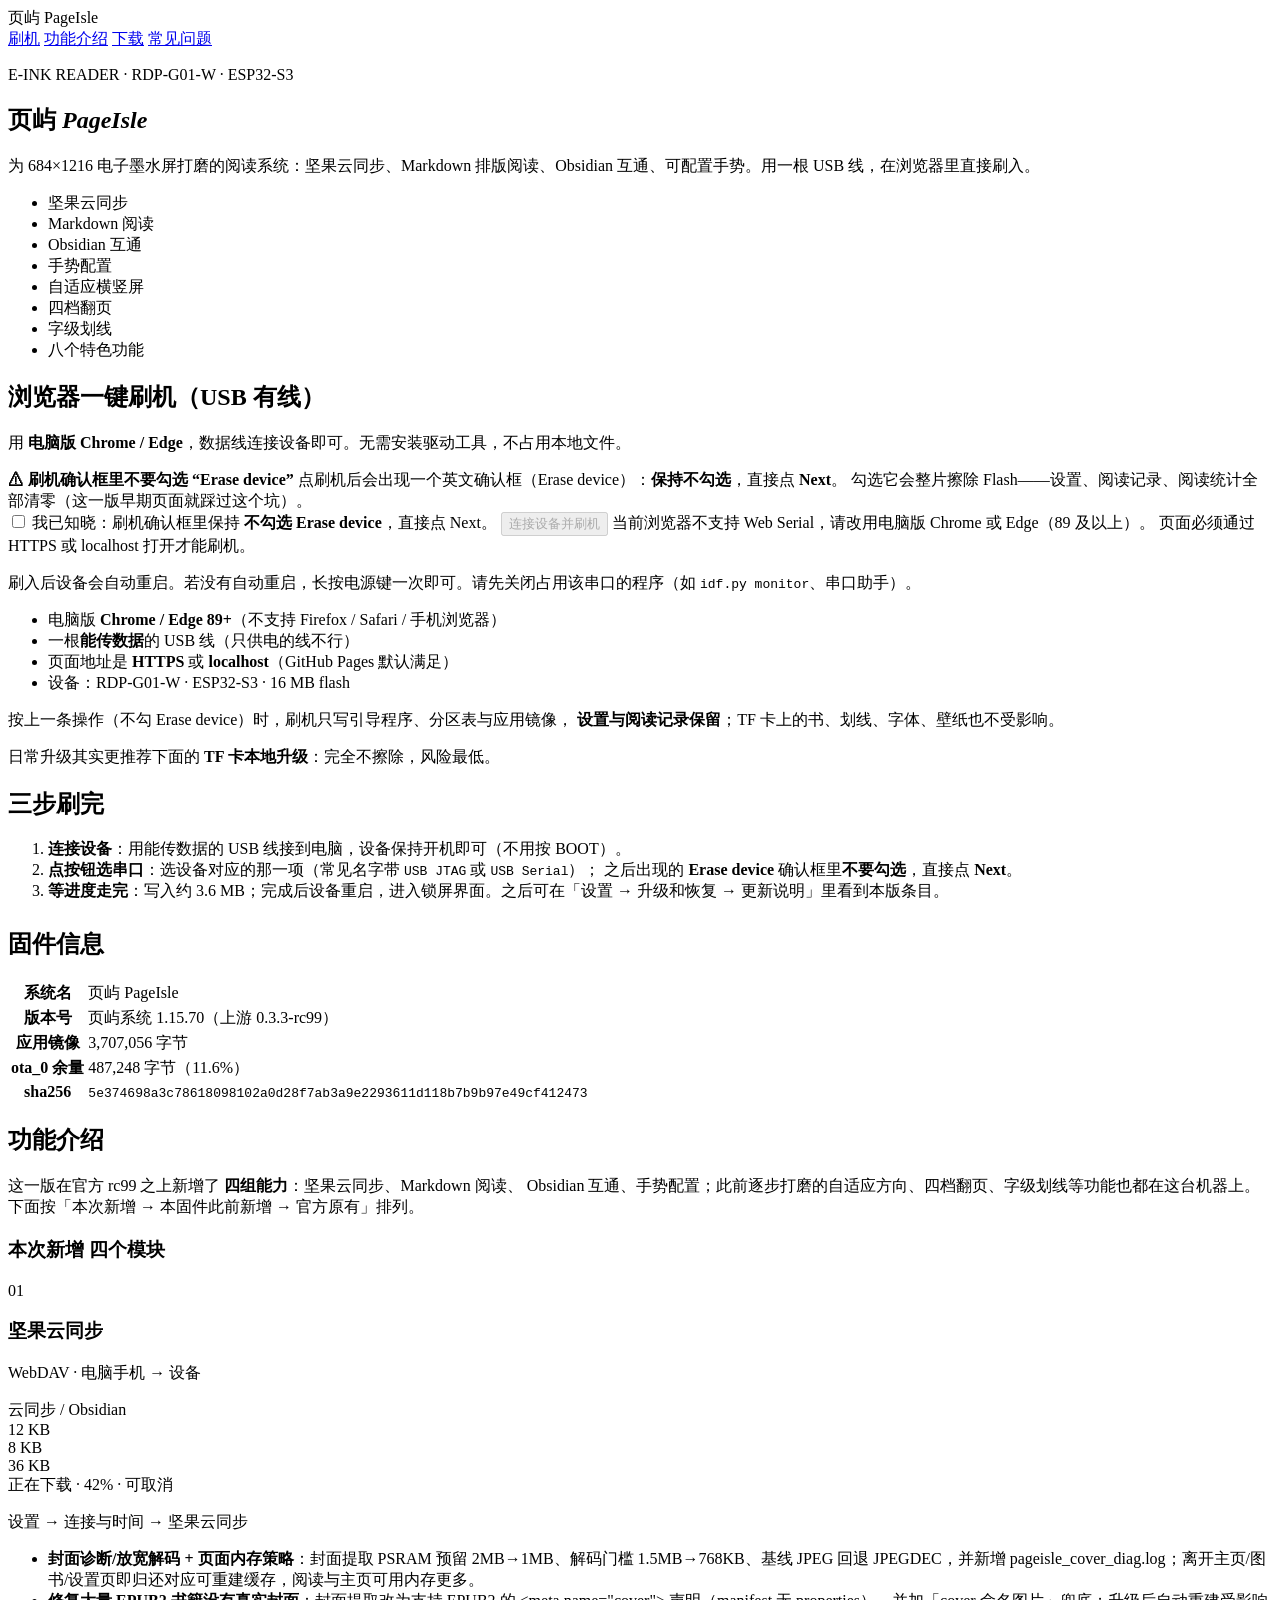
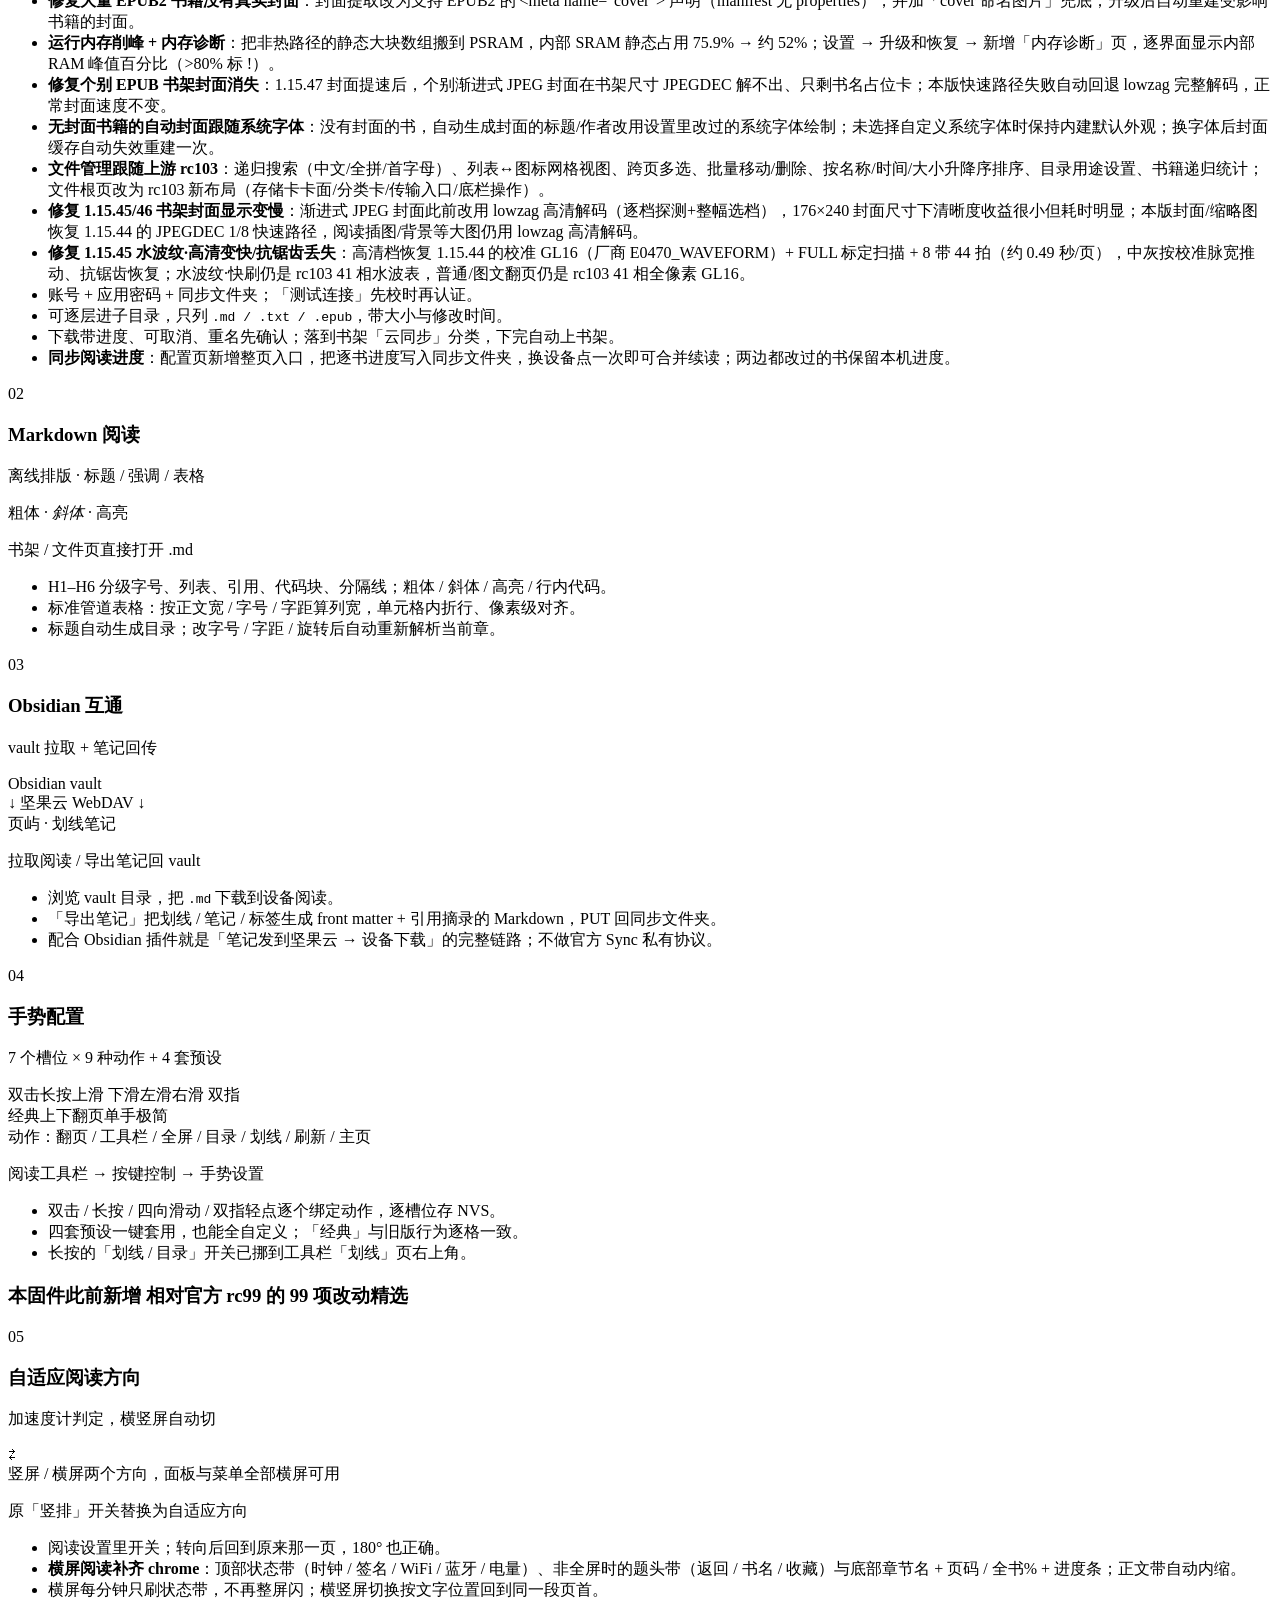
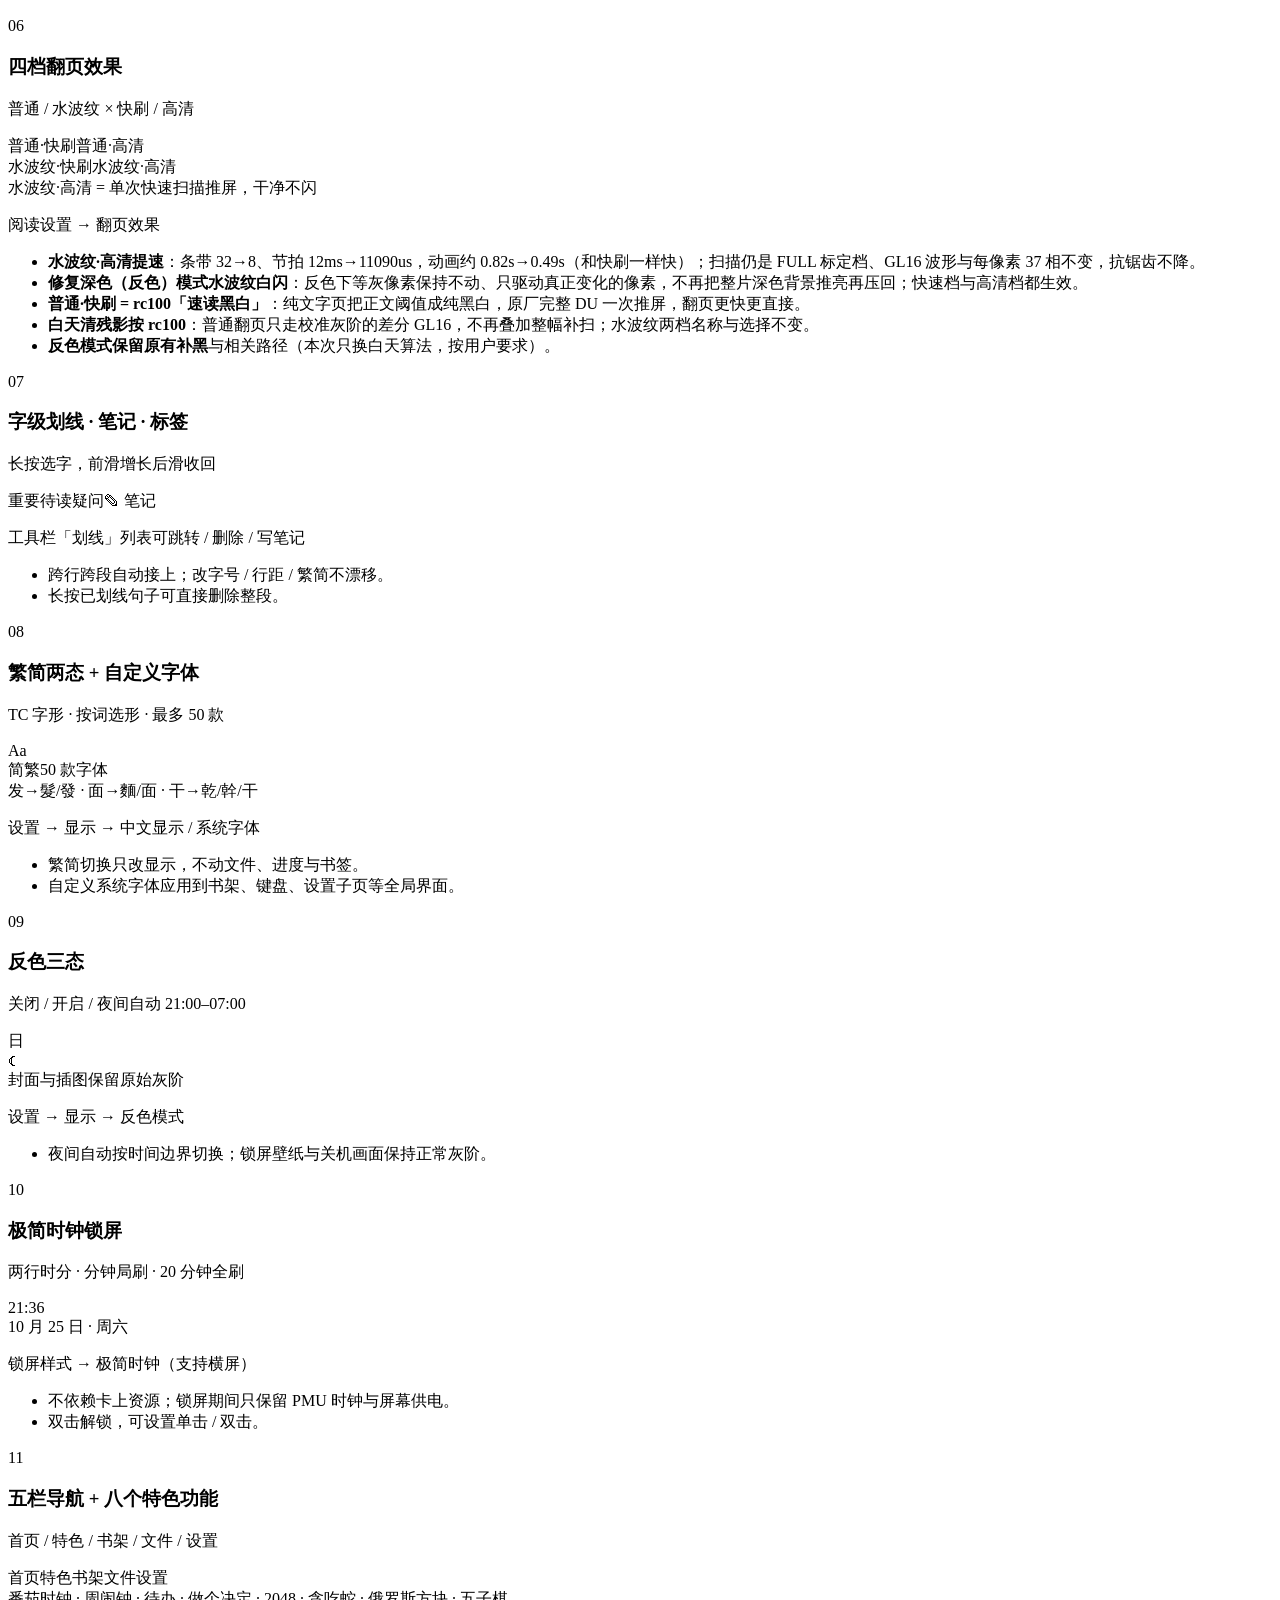
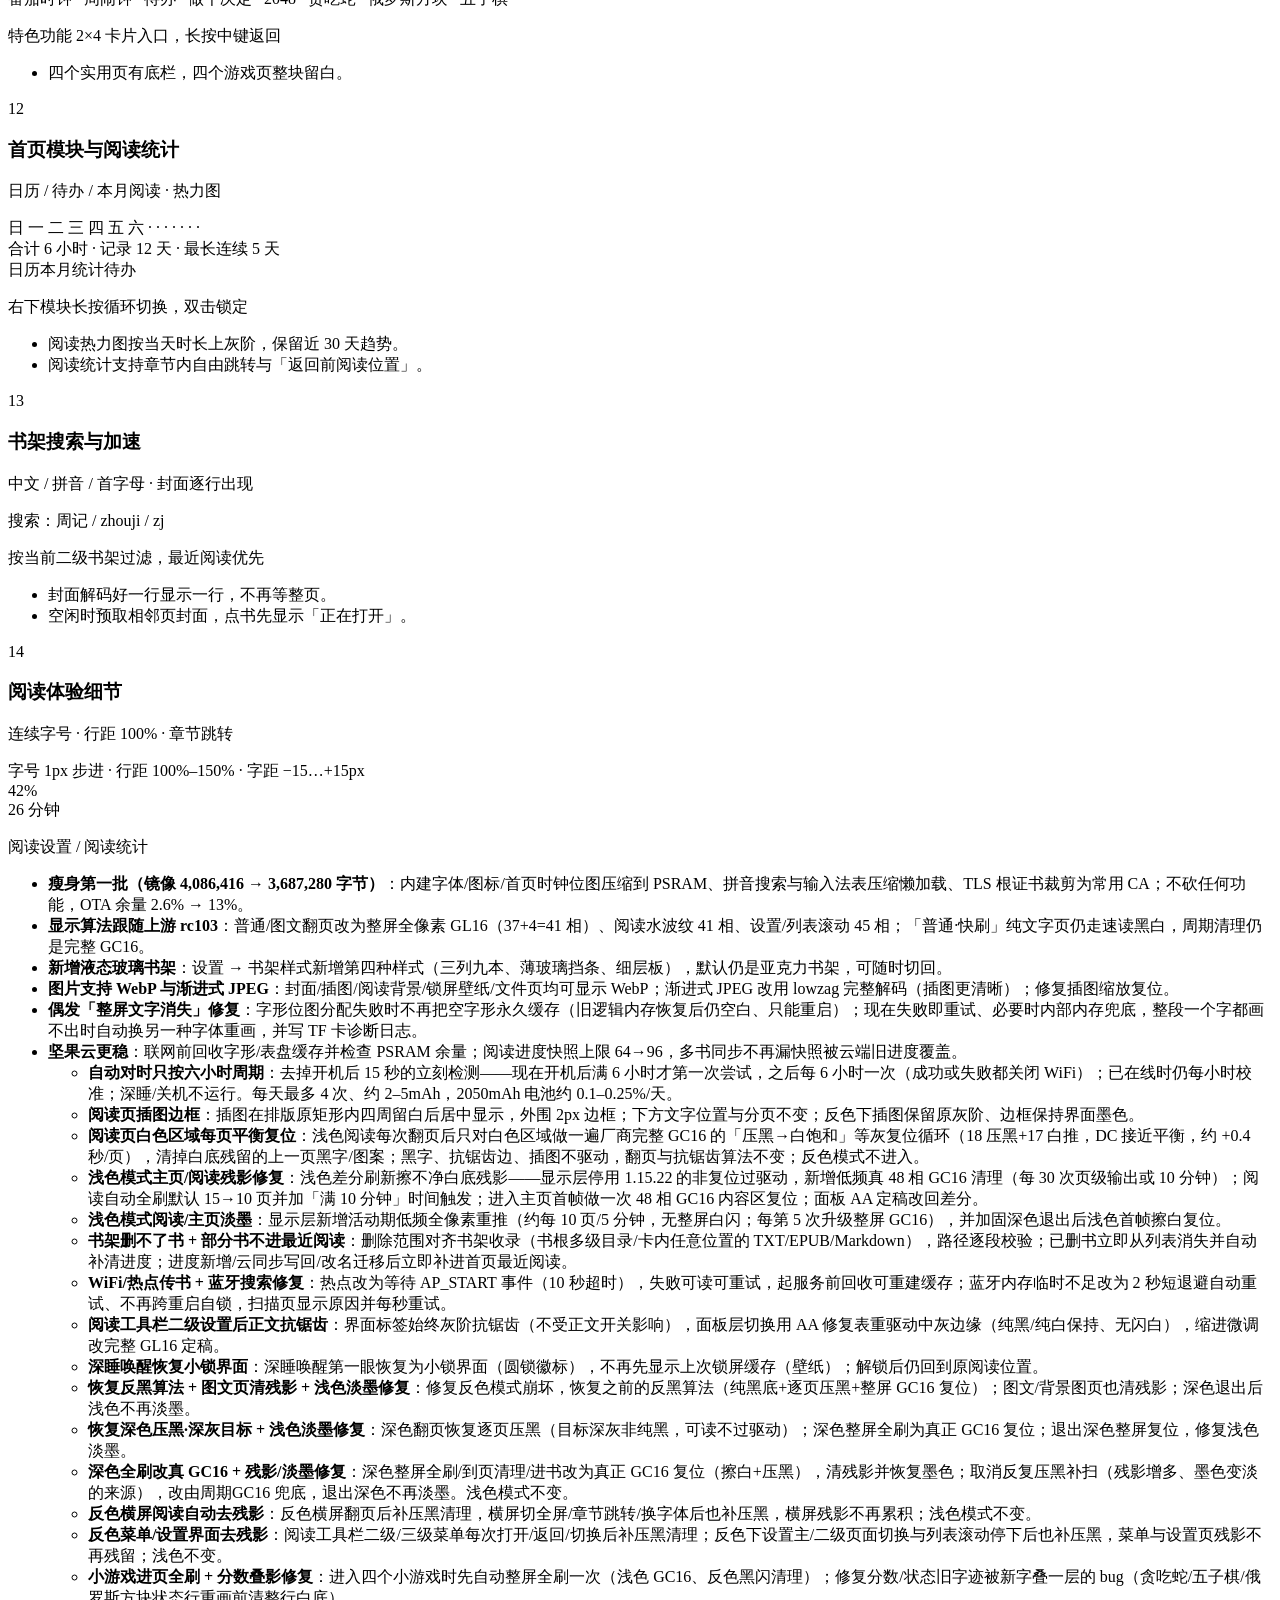
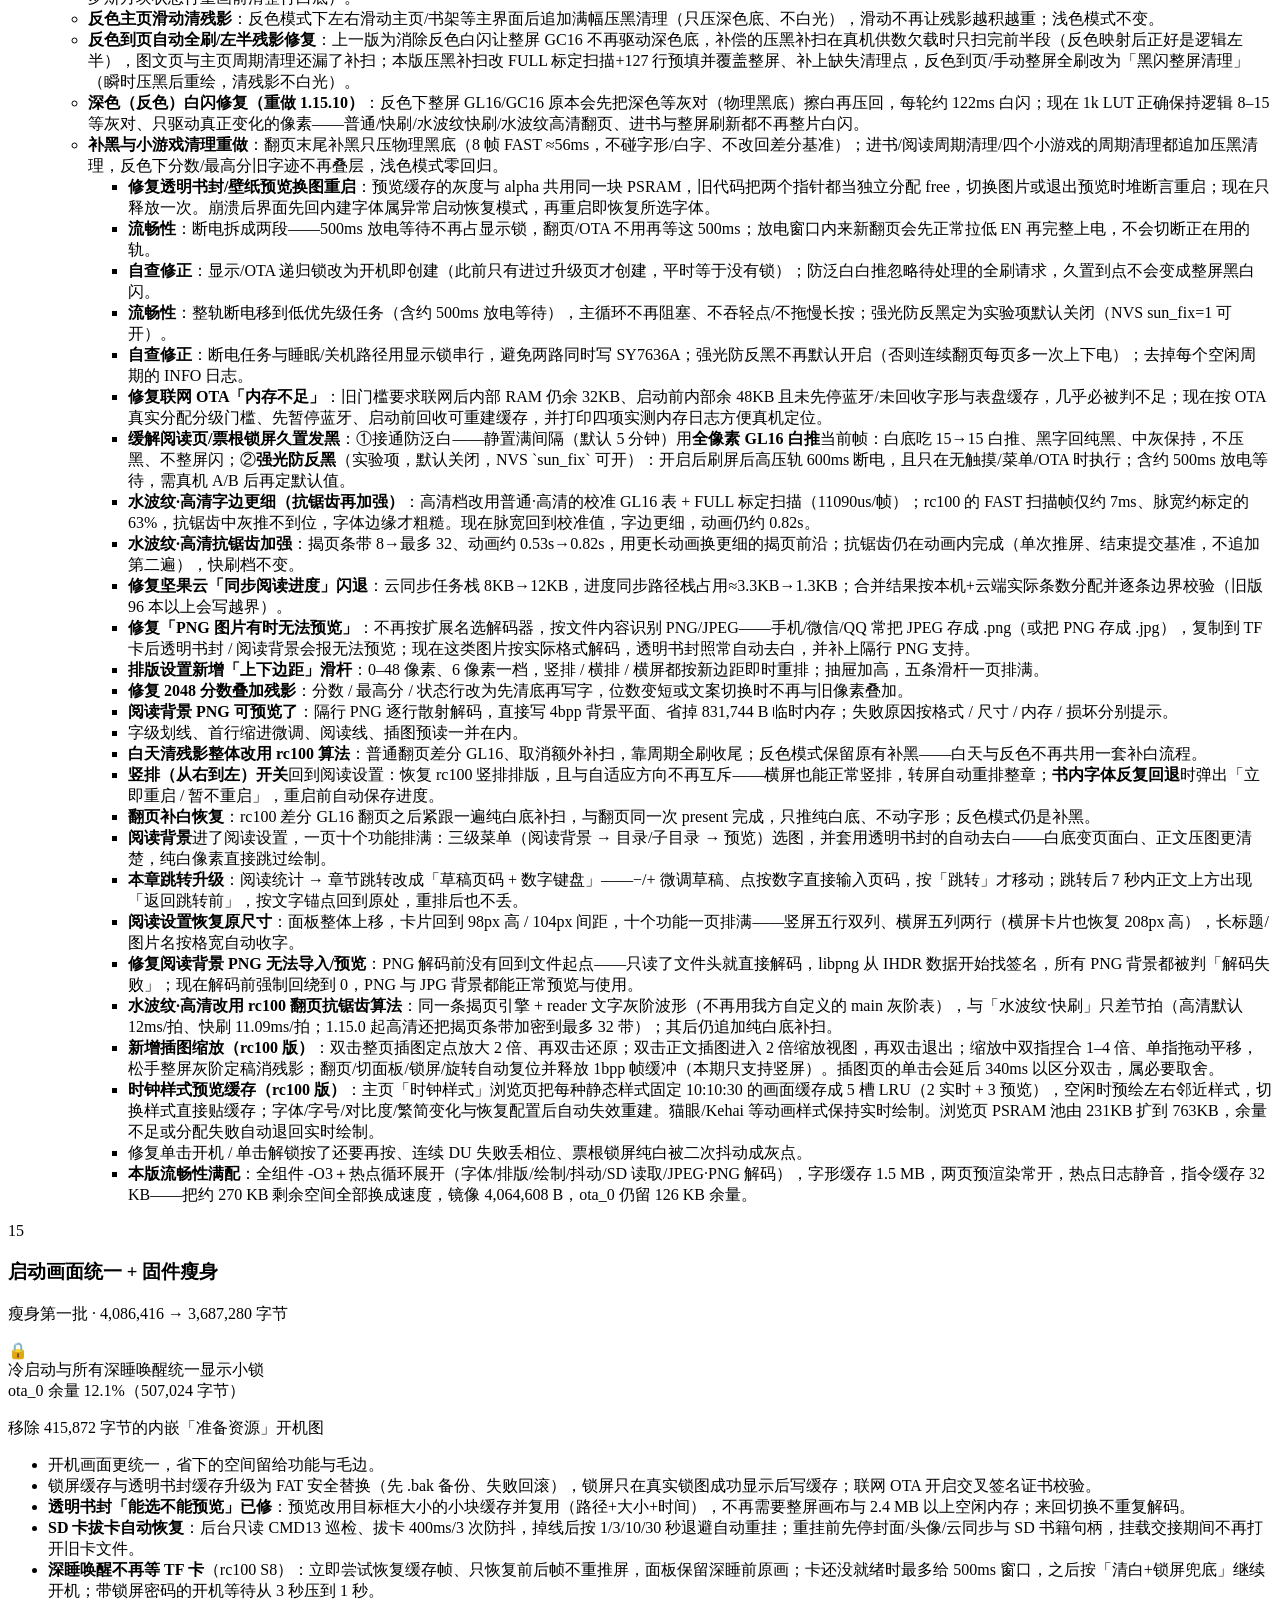
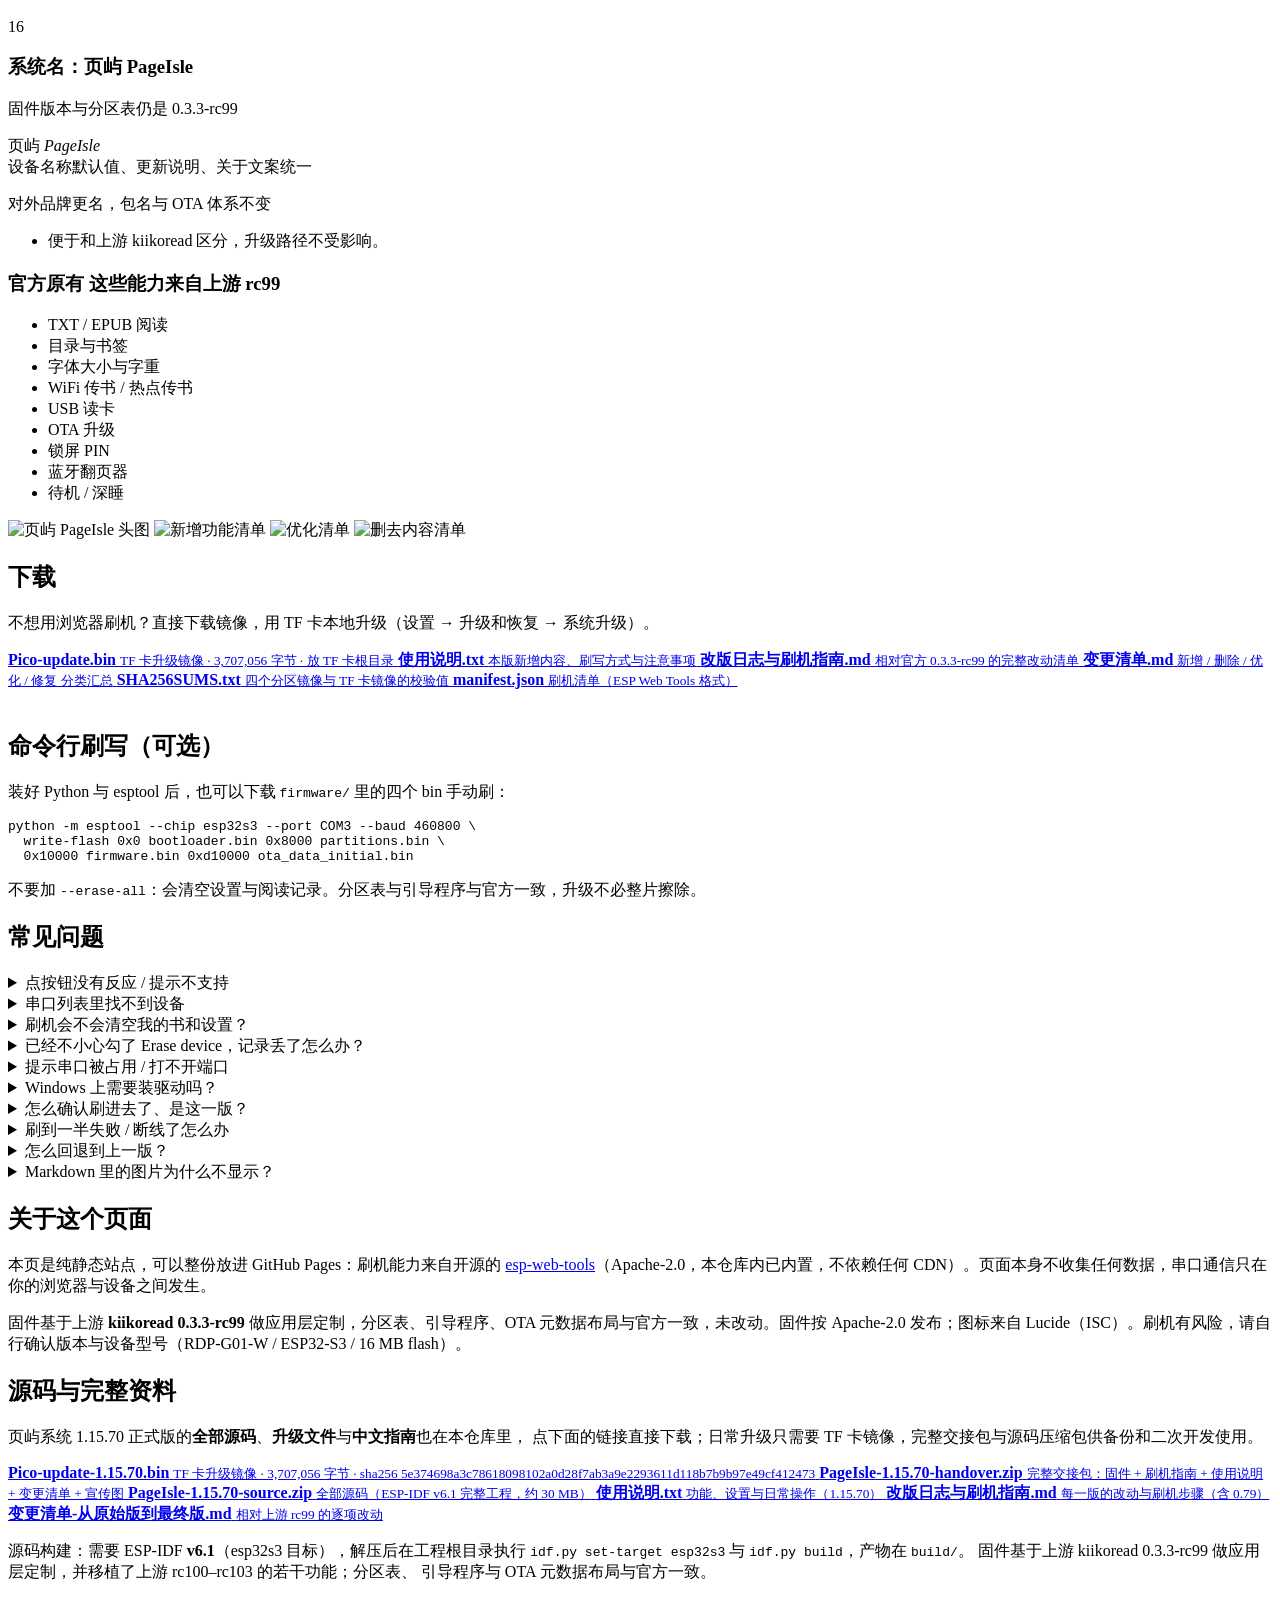
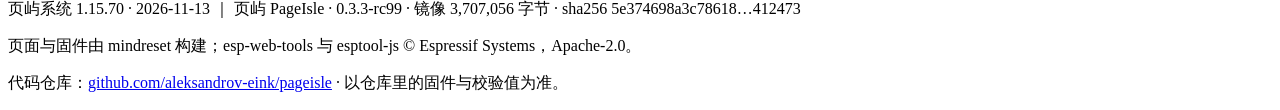
==== commit 73611891: "页屿正式站：Pico 页屿系统 1.15.70 正式上线（文字残影低闪微调：每页纯白像素补推 + 翻页表黑→白补白相，未新增整屏闪烁，宏可回退）；内测通道同步为 1.15.70；Metalio S31" ====
--- a/index.html
+++ b/index.html
@@ -81,10 +81,10 @@
       <h2 style="margin-top:26px">固件信息</h2>
       <table class="meta">
         <tr><th>系统名</th><td>页屿 PageIsle</td></tr>
-        <tr><th>版本号</th><td>页屿系统 1.15.53（上游 0.3.3-rc99）</td></tr>
-        <tr><th>应用镜像</th><td>3,687,280 字节</td></tr>
-        <tr><th>ota_0 余量</th><td>507,024 字节（12.1%）</td></tr>
-        <tr><th>sha256</th><td><code>f7fc2253cd8637c8e3ce9334a13f60c6ebfd191c49f5cb4b8dd3f8661ece95bd</code></td></tr>
+        <tr><th>版本号</th><td>页屿系统 1.15.70（上游 0.3.3-rc99）</td></tr>
+        <tr><th>应用镜像</th><td>3,707,056 字节</td></tr>
+        <tr><th>ota_0 余量</th><td>487,248 字节（11.6%）</td></tr>
+        <tr><th>sha256</th><td><code>5e374698a3c78618098102a0d28f7ab3a9e2293611d118b7b9b97e49cf412473</code></td></tr>
       </table>
     </div>
   </section>
@@ -399,7 +399,7 @@
     <div class="downloads">
       <a class="dl" href="firmware/Pico-update.bin" download>
         <b>Pico-update.bin</b>
-        <small>TF 卡升级镜像 · 3,687,280 字节 · 放 TF 卡根目录</small>
+        <small>TF 卡升级镜像 · 3,707,056 字节 · 放 TF 卡根目录</small>
       </a>
       <a class="dl" href="docs/使用说明.txt" download>
         <b>使用说明.txt</b>
@@ -484,28 +484,28 @@
   </section>
   <section id="downloads-full">
     <h2>源码与完整资料</h2>
-    <p class="section-lead">页屿系统 1.15.53 正式版的<b>全部源码</b>、<b>升级文件</b>与<b>中文指南</b>也在本仓库里，
+    <p class="section-lead">页屿系统 1.15.70 正式版的<b>全部源码</b>、<b>升级文件</b>与<b>中文指南</b>也在本仓库里，
       点下面的链接直接下载；日常升级只需要 TF 卡镜像，完整交接包与源码压缩包供备份和二次开发使用。</p>
     <div class="downloads">
-      <a class="dl" href="downloads/Pico-update-1.15.53.bin" download>
-        <b>Pico-update-1.15.53.bin</b>
-        <small>TF 卡升级镜像 · 3,687,280 字节 · sha256 f7fc2253cd8637c8e3ce9334a13f60c6ebfd191c49f5cb4b8dd3f8661ece95bd</small>
-      </a>
-      <a class="dl" href="downloads/PageIsle-1.15.53-handover.zip" download>
-        <b>PageIsle-1.15.53-handover.zip</b>
+      <a class="dl" href="downloads/Pico-update-1.15.70.bin" download>
+        <b>Pico-update-1.15.70.bin</b>
+        <small>TF 卡升级镜像 · 3,707,056 字节 · sha256 5e374698a3c78618098102a0d28f7ab3a9e2293611d118b7b9b97e49cf412473</small>
+      </a>
+      <a class="dl" href="downloads/PageIsle-1.15.70-handover.zip" download>
+        <b>PageIsle-1.15.70-handover.zip</b>
         <small>完整交接包：固件 + 刷机指南 + 使用说明 + 变更清单 + 宣传图</small>
       </a>
-      <a class="dl" href="downloads/PageIsle-1.15.53-source.zip" download>
-        <b>PageIsle-1.15.53-source.zip</b>
+      <a class="dl" href="downloads/PageIsle-1.15.70-source.zip" download>
+        <b>PageIsle-1.15.70-source.zip</b>
         <small>全部源码（ESP-IDF v6.1 完整工程，约 30 MB）</small>
       </a>
       <a class="dl" href="downloads/使用说明.txt" download>
         <b>使用说明.txt</b>
-        <small>功能、设置与日常操作</small>
+        <small>功能、设置与日常操作（1.15.70）</small>
       </a>
       <a class="dl" href="downloads/改版日志与刷机指南.md" download>
         <b>改版日志与刷机指南.md</b>
-        <small>每一版的改动与刷机步骤</small>
+        <small>每一版的改动与刷机步骤（含 0.79）</small>
       </a>
       <a class="dl" href="downloads/变更清单-从原始版到最终版.md" download>
         <b>变更清单-从原始版到最终版.md</b>
@@ -549,7 +549,7 @@
 
 <footer>
   <div class="wrap">
-    <p>页屿系统 1.15.53 · 2026-11-01 ｜ 页屿 PageIsle · 0.3.3-rc99 · 镜像 3,687,280 字节 · sha256 f7fc2253cd8637c8…ce95bd</p>
+    <p>页屿系统 1.15.70 · 2026-11-13 ｜ 页屿 PageIsle · 0.3.3-rc99 · 镜像 3,707,056 字节 · sha256 5e374698a3c78618…412473</p>
     <p>页面与固件由 mindreset 构建；esp-web-tools 与 esptool-js © Espressif Systems，Apache-2.0。</p>
     <p>代码仓库：<a href="https://github.com/aleksandrov-eink/pageisle" target="_blank" rel="noopener">github.com/aleksandrov-eink/pageisle</a> · 以仓库里的固件与校验值为准。</p>
   </div>
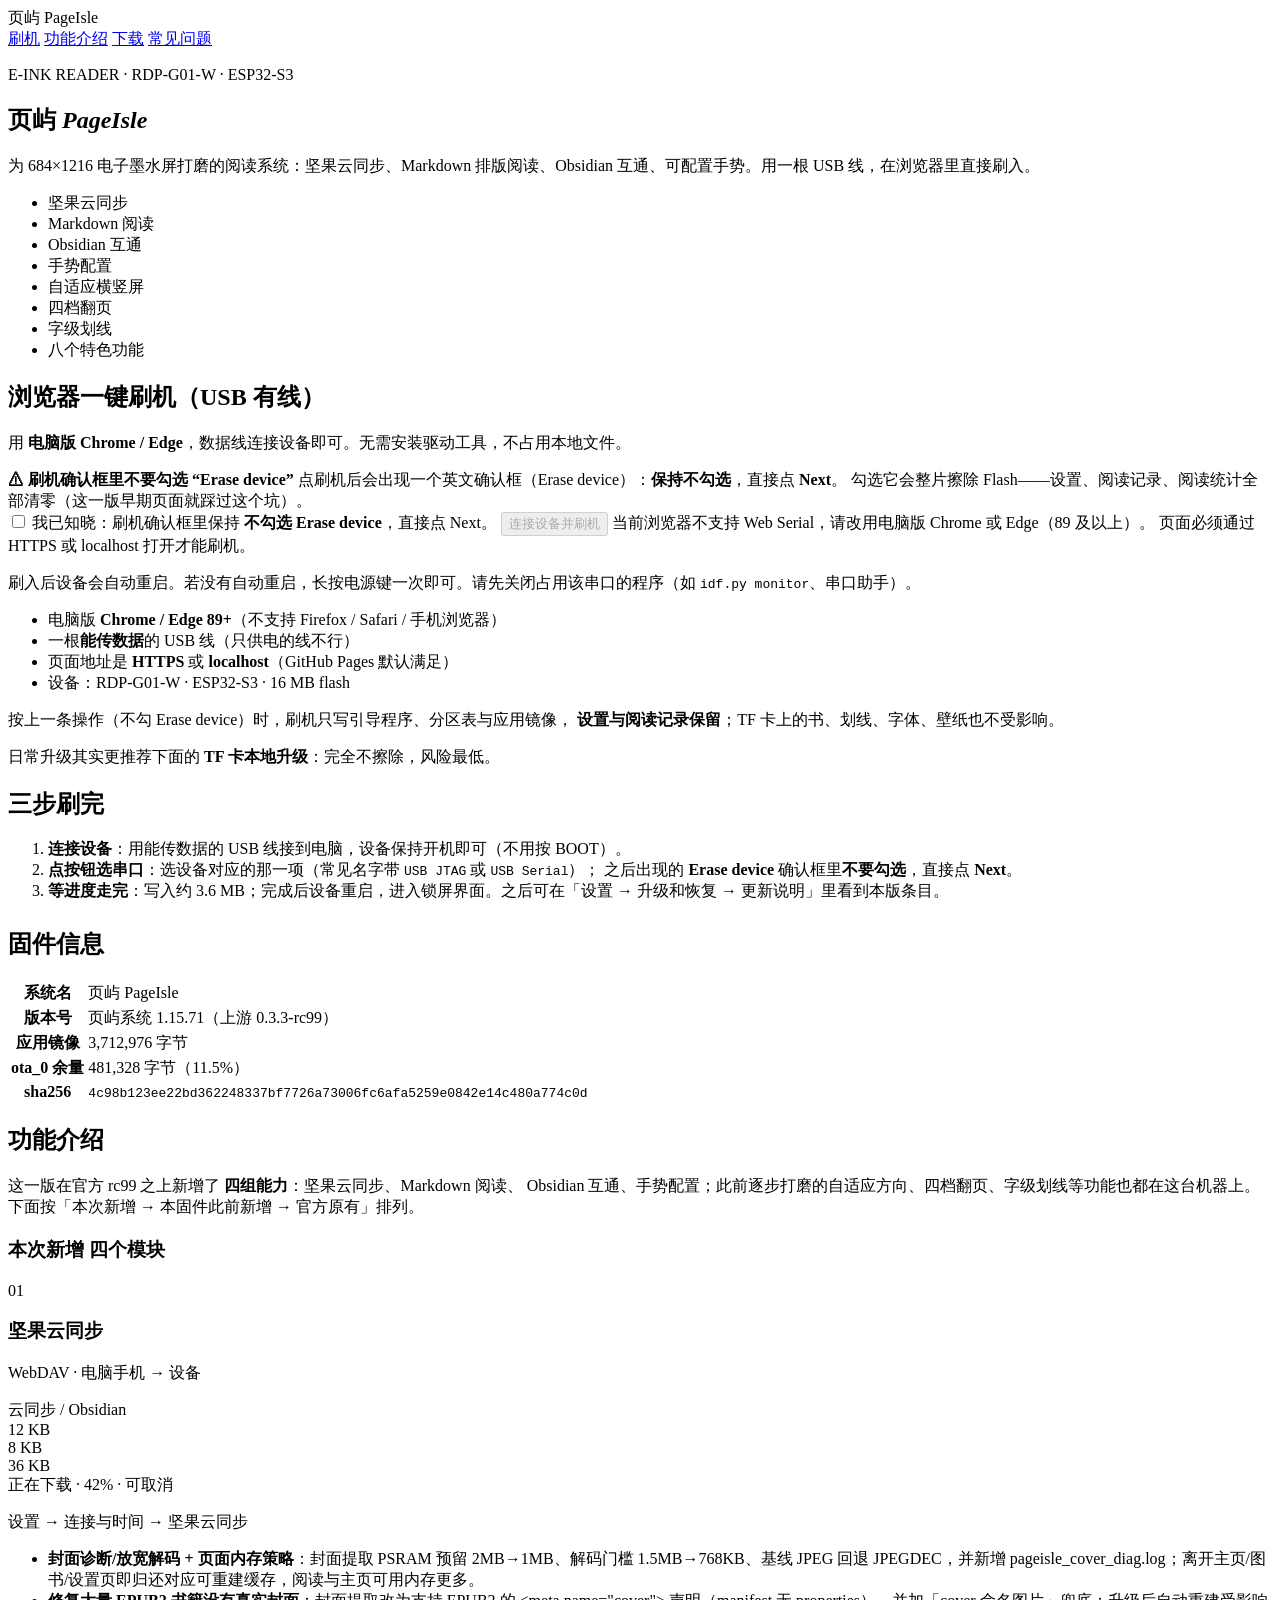
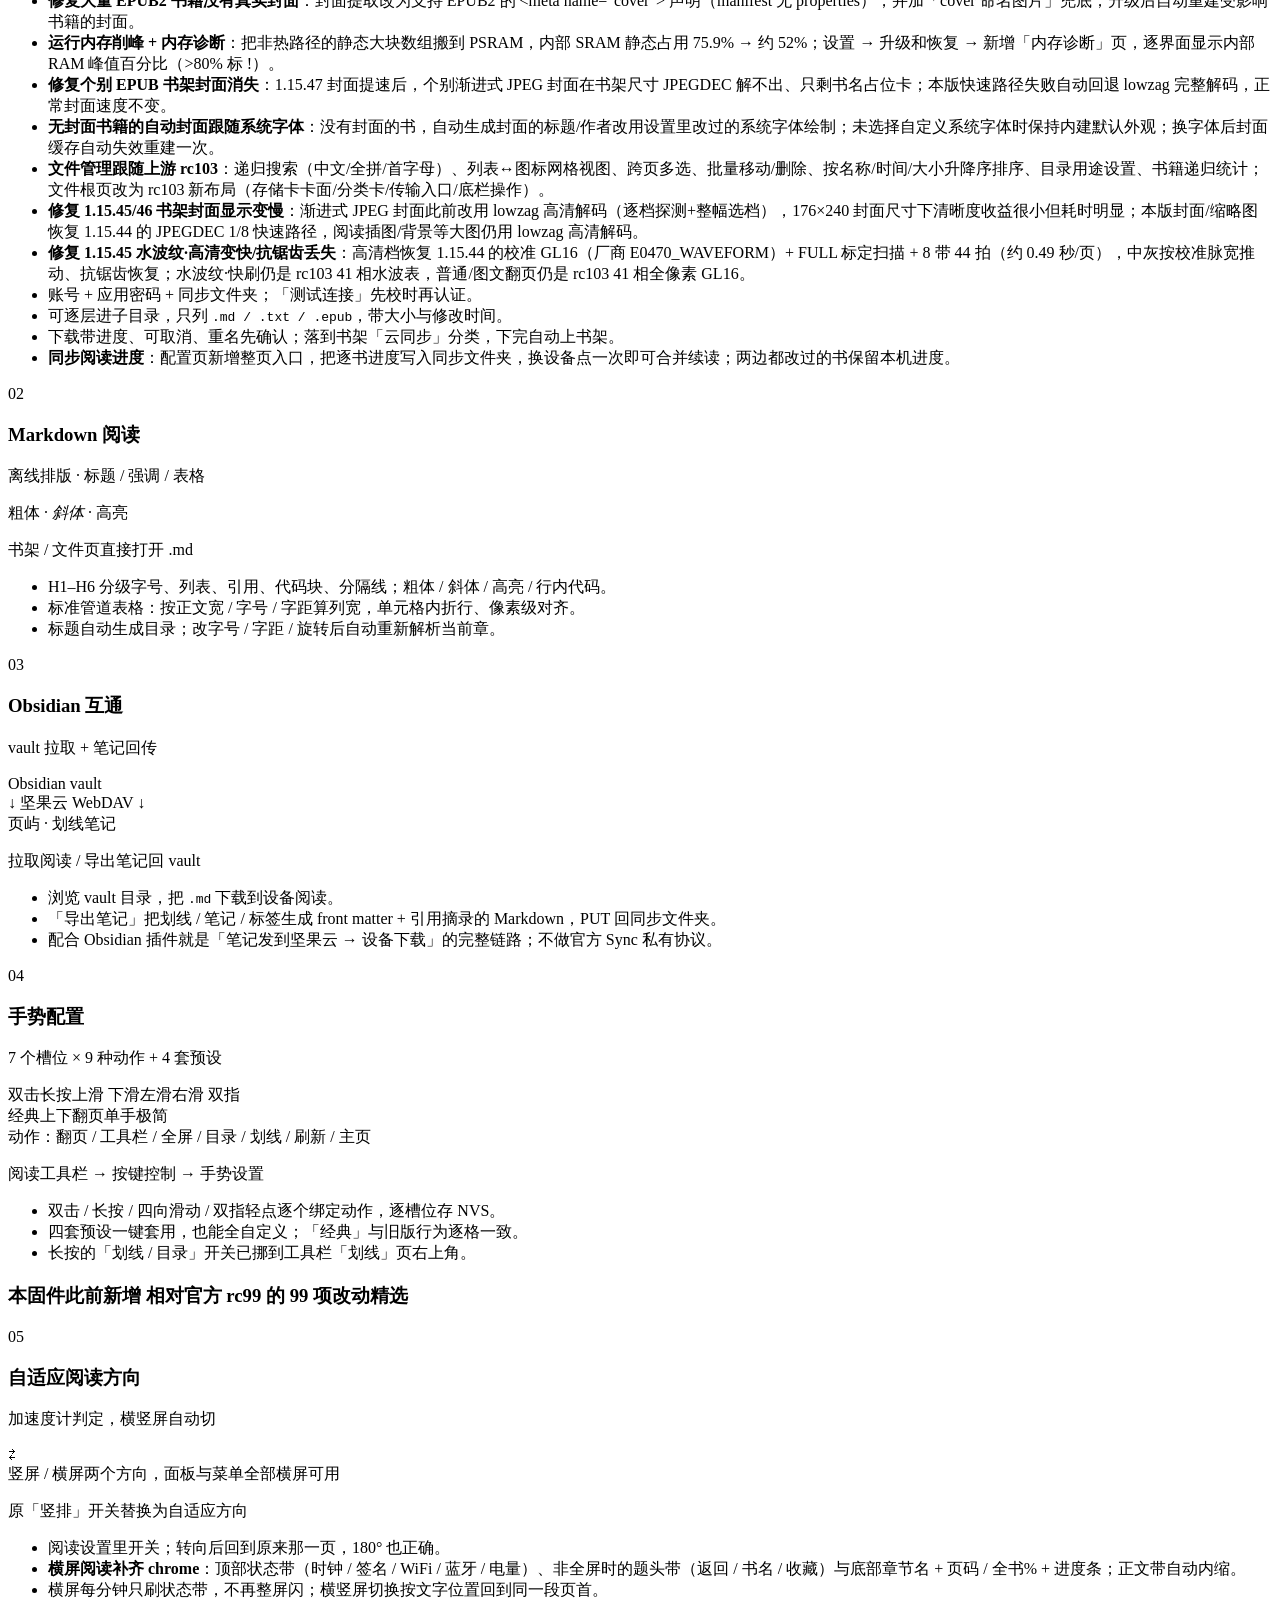
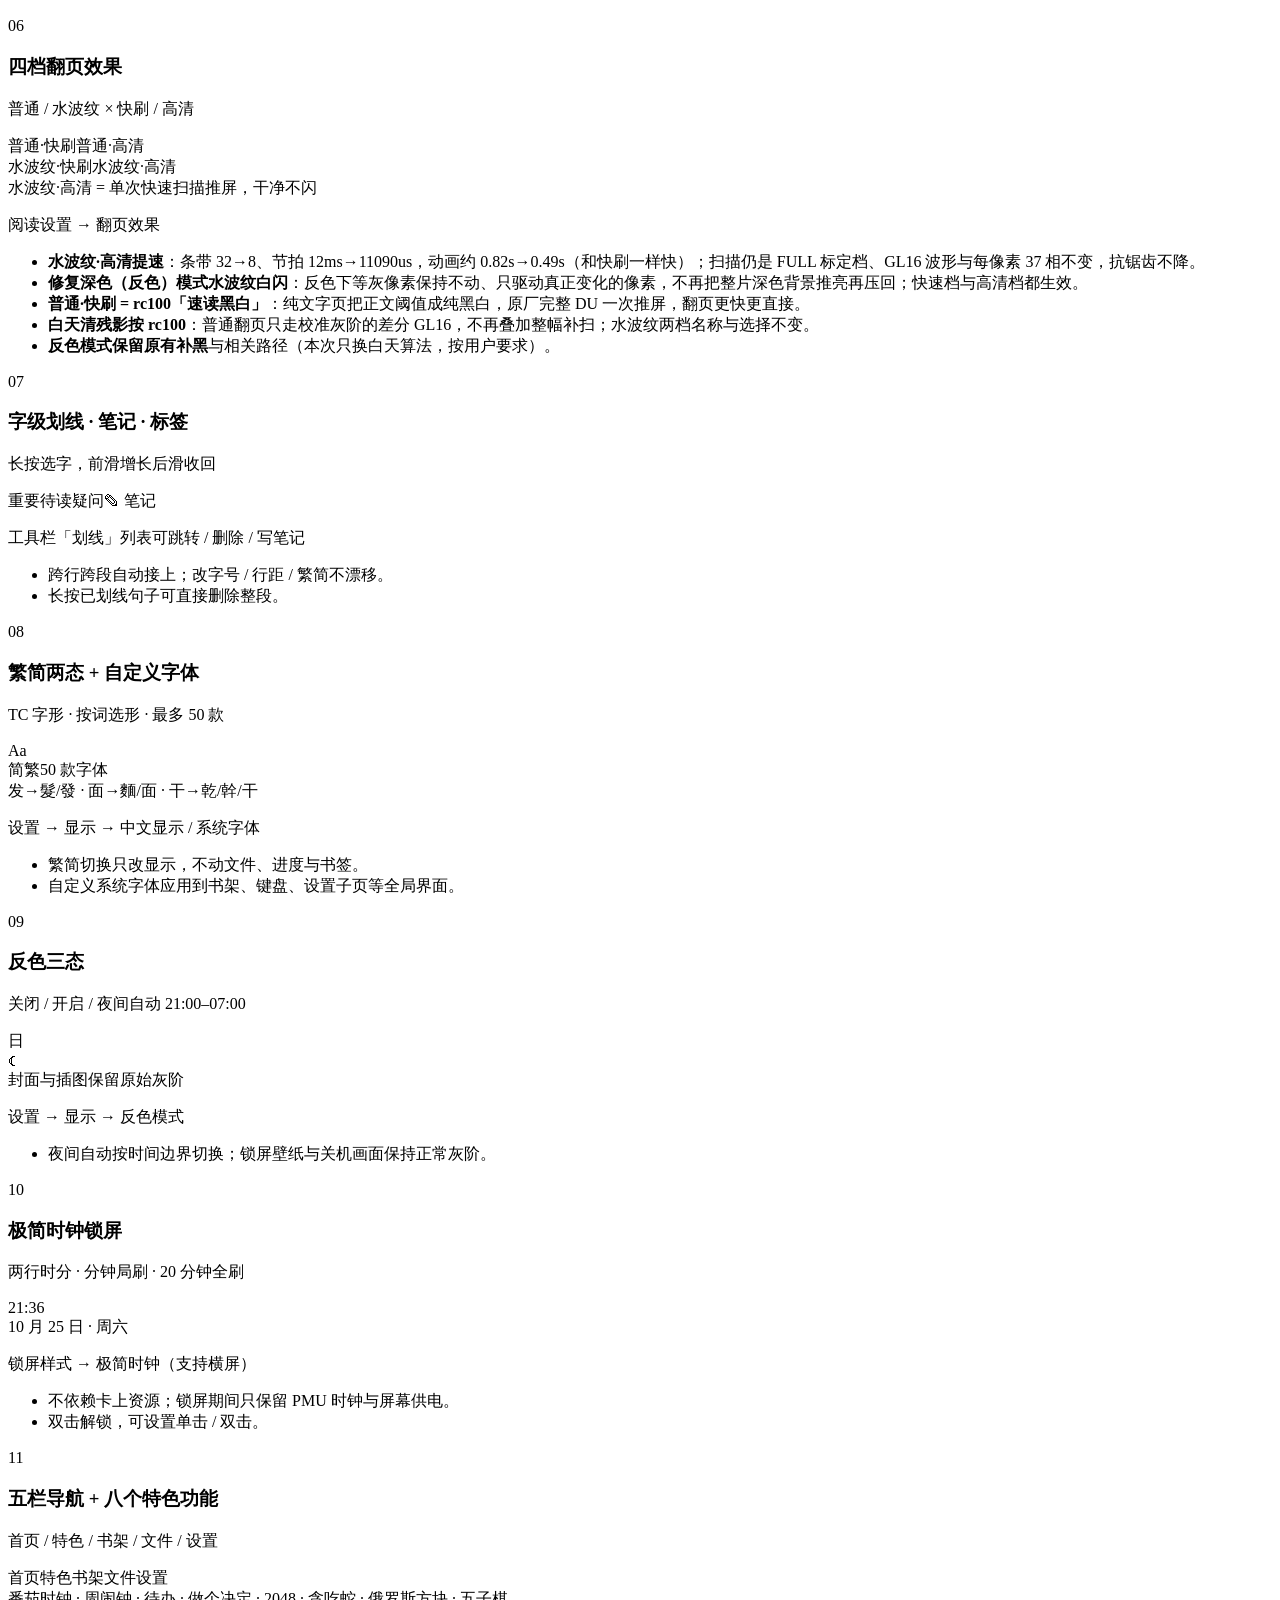
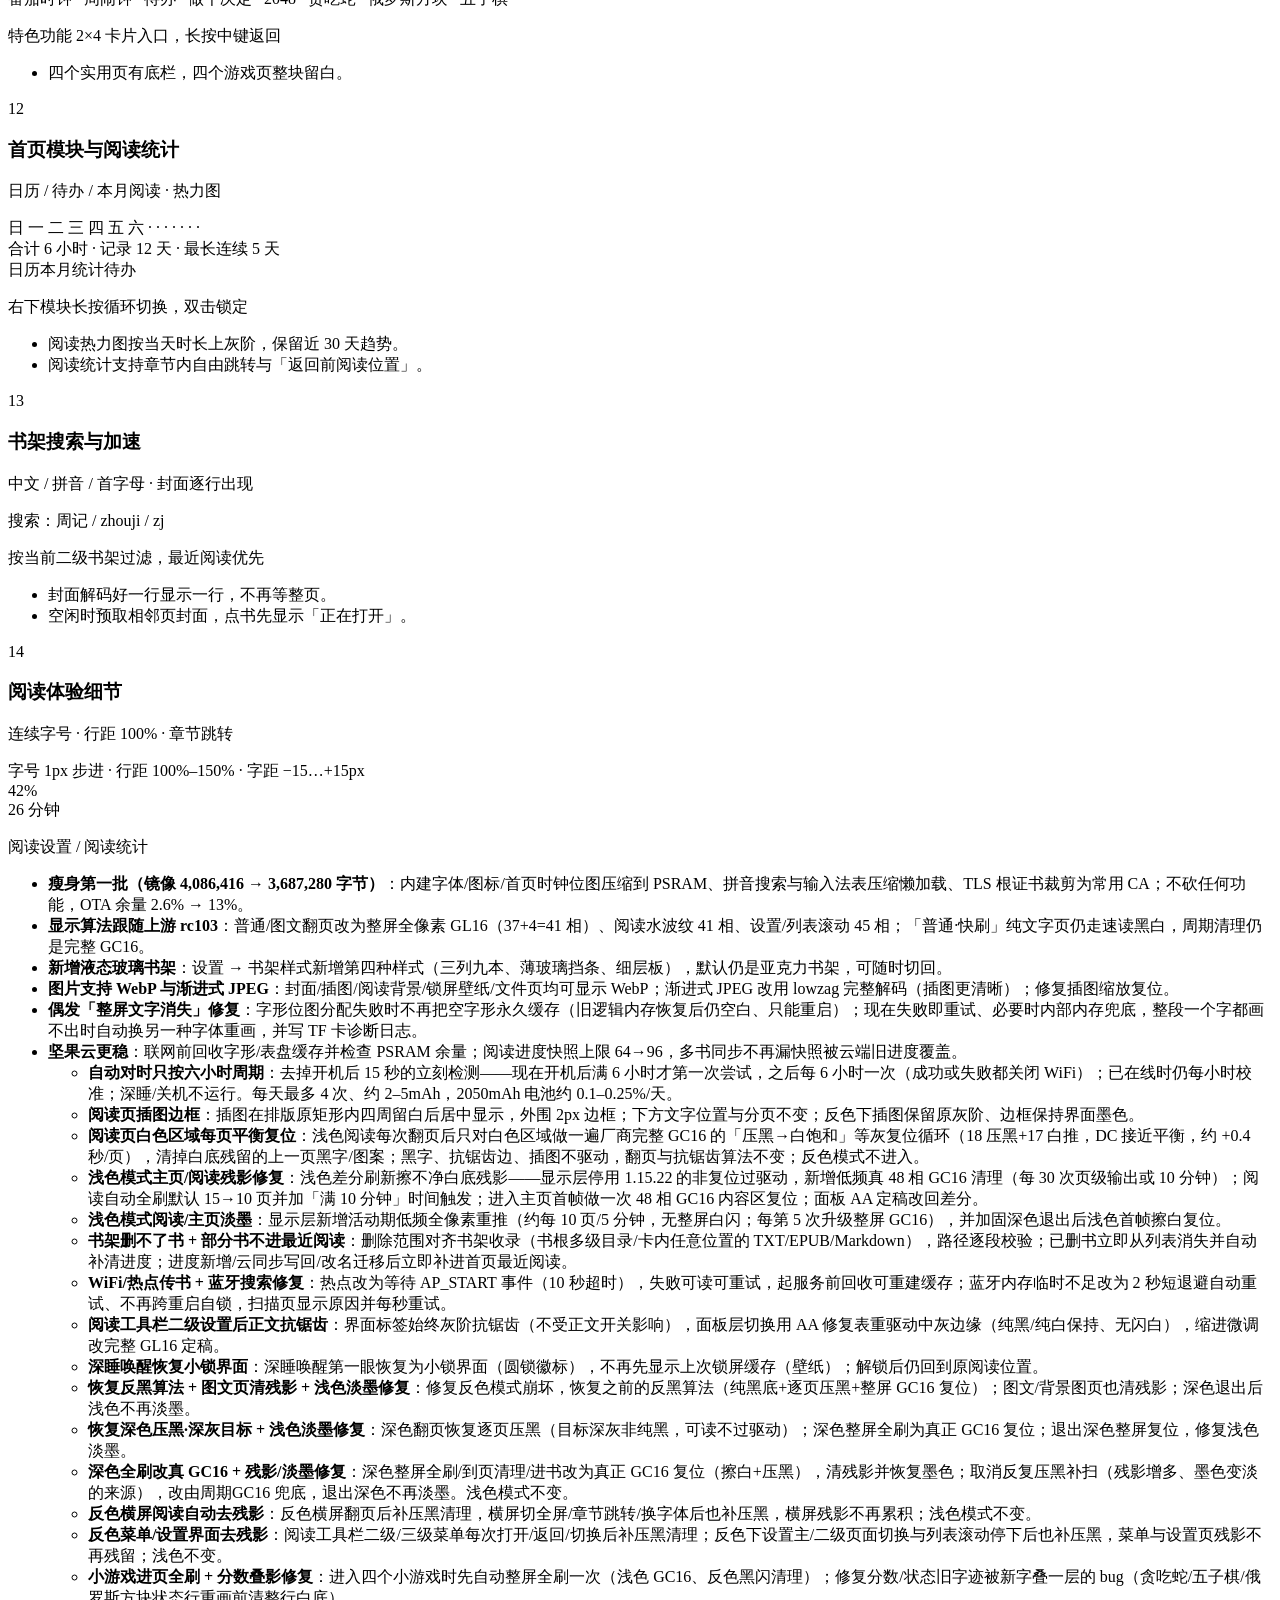
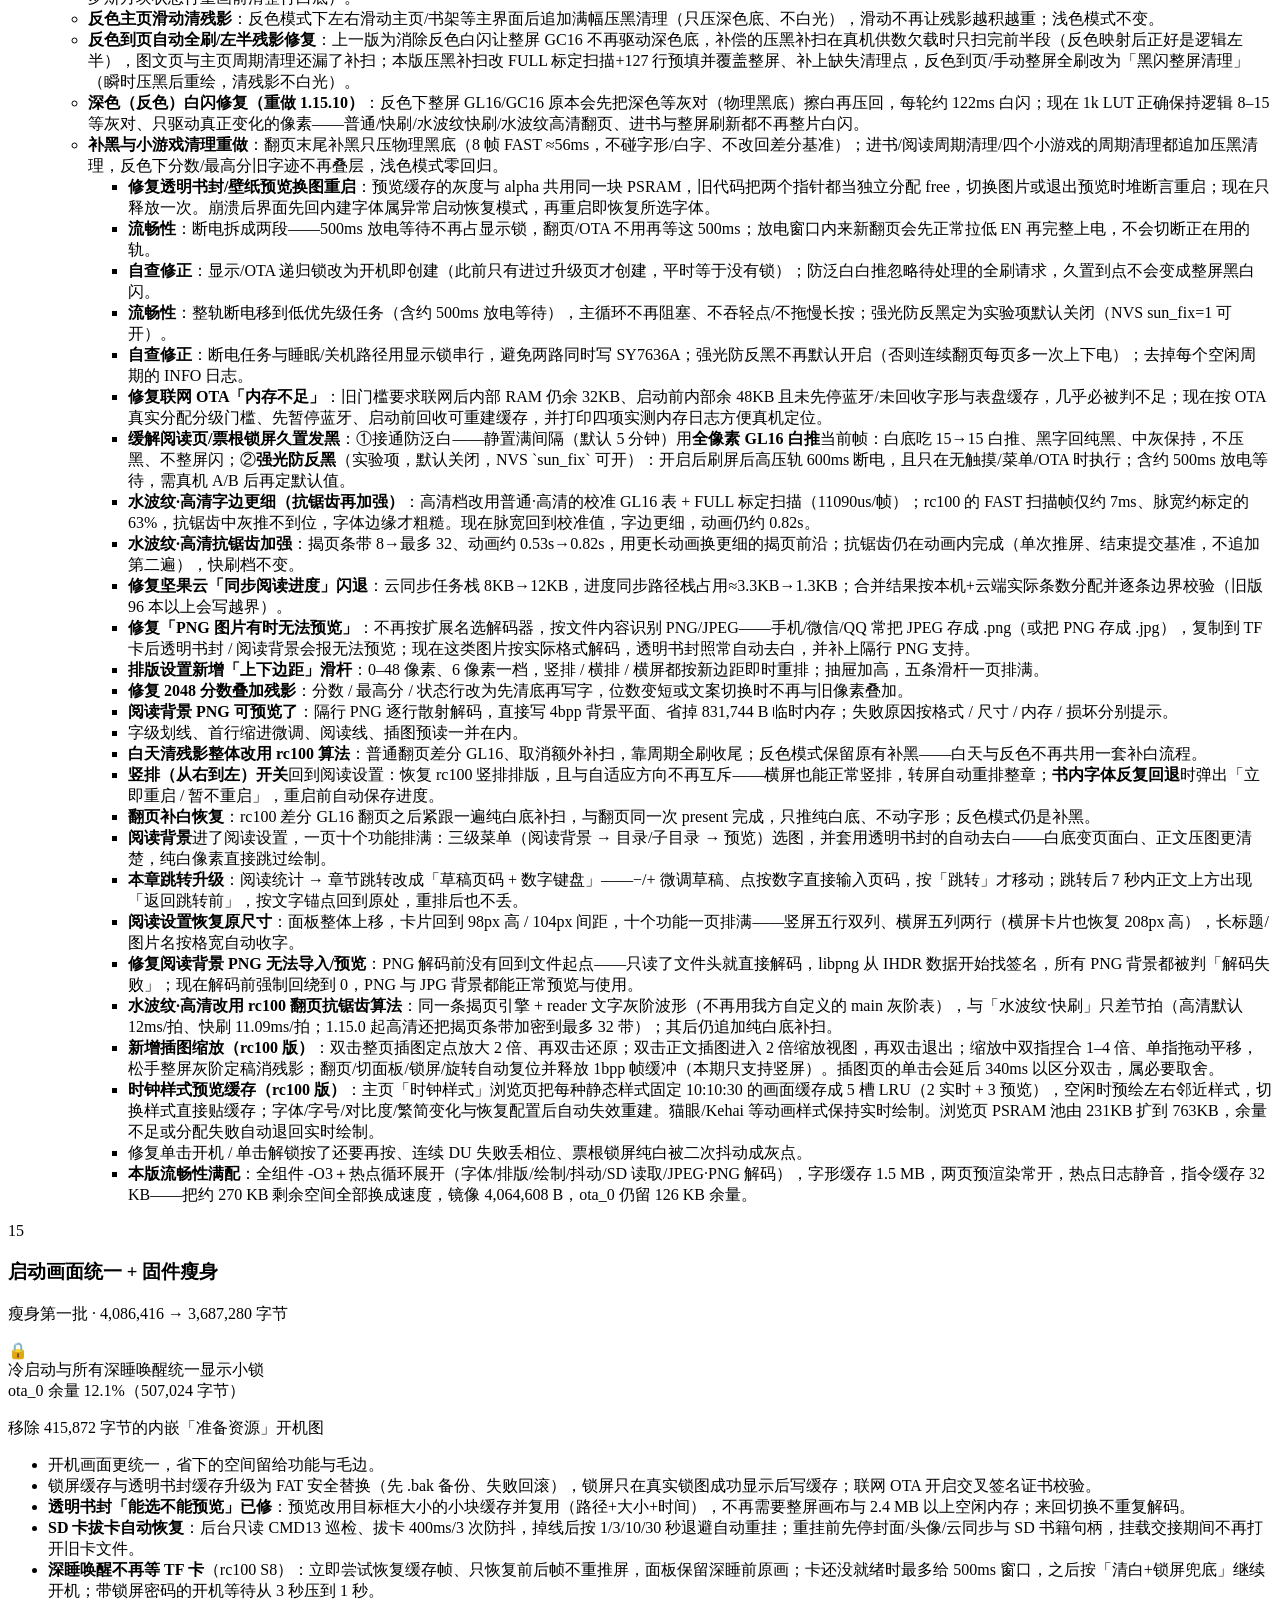
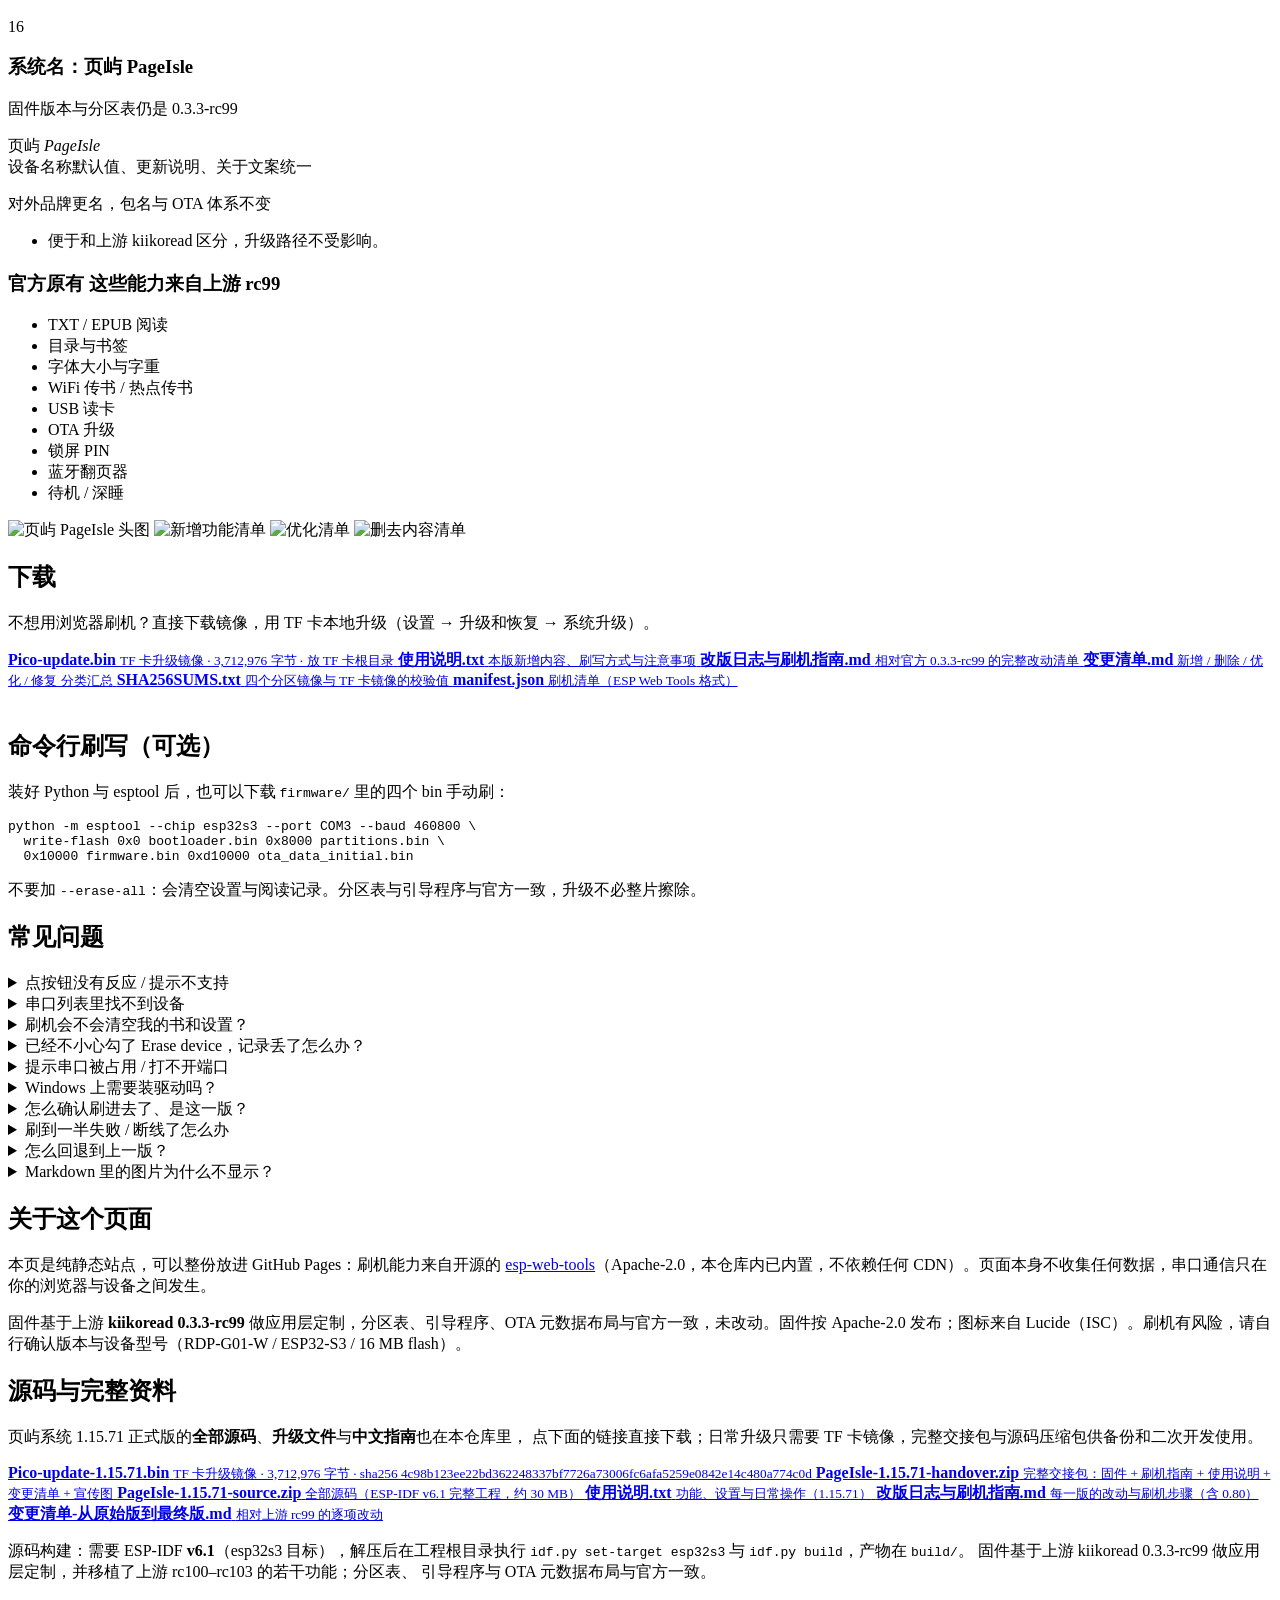
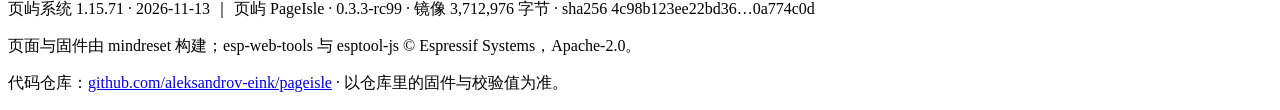
==== commit db247a0e: "页屿正式站：Pico 页屿系统 1.15.71 正式上线（蓝牙翻页器连接修复：BLE HID 配对/连接、明文回退、状态显示、blept: 诊断日志；1.15.70 文字残影低闪微调保留）；内测通道同" ====
--- a/index.html
+++ b/index.html
@@ -81,10 +81,10 @@
       <h2 style="margin-top:26px">固件信息</h2>
       <table class="meta">
         <tr><th>系统名</th><td>页屿 PageIsle</td></tr>
-        <tr><th>版本号</th><td>页屿系统 1.15.70（上游 0.3.3-rc99）</td></tr>
-        <tr><th>应用镜像</th><td>3,707,056 字节</td></tr>
-        <tr><th>ota_0 余量</th><td>487,248 字节（11.6%）</td></tr>
-        <tr><th>sha256</th><td><code>5e374698a3c78618098102a0d28f7ab3a9e2293611d118b7b9b97e49cf412473</code></td></tr>
+        <tr><th>版本号</th><td>页屿系统 1.15.71（上游 0.3.3-rc99）</td></tr>
+        <tr><th>应用镜像</th><td>3,712,976 字节</td></tr>
+        <tr><th>ota_0 余量</th><td>481,328 字节（11.5%）</td></tr>
+        <tr><th>sha256</th><td><code>4c98b123ee22bd362248337bf7726a73006fc6afa5259e0842e14c480a774c0d</code></td></tr>
       </table>
     </div>
   </section>
@@ -399,7 +399,7 @@
     <div class="downloads">
       <a class="dl" href="firmware/Pico-update.bin" download>
         <b>Pico-update.bin</b>
-        <small>TF 卡升级镜像 · 3,707,056 字节 · 放 TF 卡根目录</small>
+        <small>TF 卡升级镜像 · 3,712,976 字节 · 放 TF 卡根目录</small>
       </a>
       <a class="dl" href="docs/使用说明.txt" download>
         <b>使用说明.txt</b>
@@ -484,28 +484,28 @@
   </section>
   <section id="downloads-full">
     <h2>源码与完整资料</h2>
-    <p class="section-lead">页屿系统 1.15.70 正式版的<b>全部源码</b>、<b>升级文件</b>与<b>中文指南</b>也在本仓库里，
+    <p class="section-lead">页屿系统 1.15.71 正式版的<b>全部源码</b>、<b>升级文件</b>与<b>中文指南</b>也在本仓库里，
       点下面的链接直接下载；日常升级只需要 TF 卡镜像，完整交接包与源码压缩包供备份和二次开发使用。</p>
     <div class="downloads">
-      <a class="dl" href="downloads/Pico-update-1.15.70.bin" download>
-        <b>Pico-update-1.15.70.bin</b>
-        <small>TF 卡升级镜像 · 3,707,056 字节 · sha256 5e374698a3c78618098102a0d28f7ab3a9e2293611d118b7b9b97e49cf412473</small>
-      </a>
-      <a class="dl" href="downloads/PageIsle-1.15.70-handover.zip" download>
-        <b>PageIsle-1.15.70-handover.zip</b>
+      <a class="dl" href="downloads/Pico-update-1.15.71.bin" download>
+        <b>Pico-update-1.15.71.bin</b>
+        <small>TF 卡升级镜像 · 3,712,976 字节 · sha256 4c98b123ee22bd362248337bf7726a73006fc6afa5259e0842e14c480a774c0d</small>
+      </a>
+      <a class="dl" href="downloads/PageIsle-1.15.71-handover.zip" download>
+        <b>PageIsle-1.15.71-handover.zip</b>
         <small>完整交接包：固件 + 刷机指南 + 使用说明 + 变更清单 + 宣传图</small>
       </a>
-      <a class="dl" href="downloads/PageIsle-1.15.70-source.zip" download>
-        <b>PageIsle-1.15.70-source.zip</b>
+      <a class="dl" href="downloads/PageIsle-1.15.71-source.zip" download>
+        <b>PageIsle-1.15.71-source.zip</b>
         <small>全部源码（ESP-IDF v6.1 完整工程，约 30 MB）</small>
       </a>
       <a class="dl" href="downloads/使用说明.txt" download>
         <b>使用说明.txt</b>
-        <small>功能、设置与日常操作（1.15.70）</small>
+        <small>功能、设置与日常操作（1.15.71）</small>
       </a>
       <a class="dl" href="downloads/改版日志与刷机指南.md" download>
         <b>改版日志与刷机指南.md</b>
-        <small>每一版的改动与刷机步骤（含 0.79）</small>
+        <small>每一版的改动与刷机步骤（含 0.80）</small>
       </a>
       <a class="dl" href="downloads/变更清单-从原始版到最终版.md" download>
         <b>变更清单-从原始版到最终版.md</b>
@@ -529,8 +529,8 @@
       <div style="display:grid;grid-template-columns:repeat(auto-fit,minmax(270px,1fr));gap:12px;margin-top:12px">
         <div style="border:1px solid #d8ccb2;border-radius:10px;padding:14px;background:#fbf8f0">
           <h3 style="margin:0 0 6px">Pico（原设备）</h3>
-          <p class="hint" style="margin:4px 0">页屿系统 1.15.70 · 3,707,056 字节 · 浏览器一键刷机</p>
-          <p style="font-size:12px;word-break:break-all;margin:4px 0">sha256 <code>5e374698a3c78618098102a0d28f7ab3a9e2293611d118b7b9b97e49cf412473</code></p>
+          <p class="hint" style="margin:4px 0">页屿系统 1.15.71 · 3,712,976 字节 · 浏览器一键刷机</p>
+          <p style="font-size:12px;word-break:break-all;margin:4px 0">sha256 <code>4c98b123ee22bd362248337bf7726a73006fc6afa5259e0842e14c480a774c0d</code></p>
           <p style="margin:10px 0 0"><a class="flash-btn" style="display:inline-block;text-decoration:none" href="beta/">进入 Pico 内测页</a></p>
         </div>
         <div style="border:1px solid #d8ccb2;border-radius:10px;padding:14px;background:#fbf8f0">
@@ -549,7 +549,7 @@
 
 <footer>
   <div class="wrap">
-    <p>页屿系统 1.15.70 · 2026-11-13 ｜ 页屿 PageIsle · 0.3.3-rc99 · 镜像 3,707,056 字节 · sha256 5e374698a3c78618…412473</p>
+    <p>页屿系统 1.15.71 · 2026-11-13 ｜ 页屿 PageIsle · 0.3.3-rc99 · 镜像 3,712,976 字节 · sha256 4c98b123ee22bd36…0a774c0d</p>
     <p>页面与固件由 mindreset 构建；esp-web-tools 与 esptool-js © Espressif Systems，Apache-2.0。</p>
     <p>代码仓库：<a href="https://github.com/aleksandrov-eink/pageisle" target="_blank" rel="noopener">github.com/aleksandrov-eink/pageisle</a> · 以仓库里的固件与校验值为准。</p>
   </div>
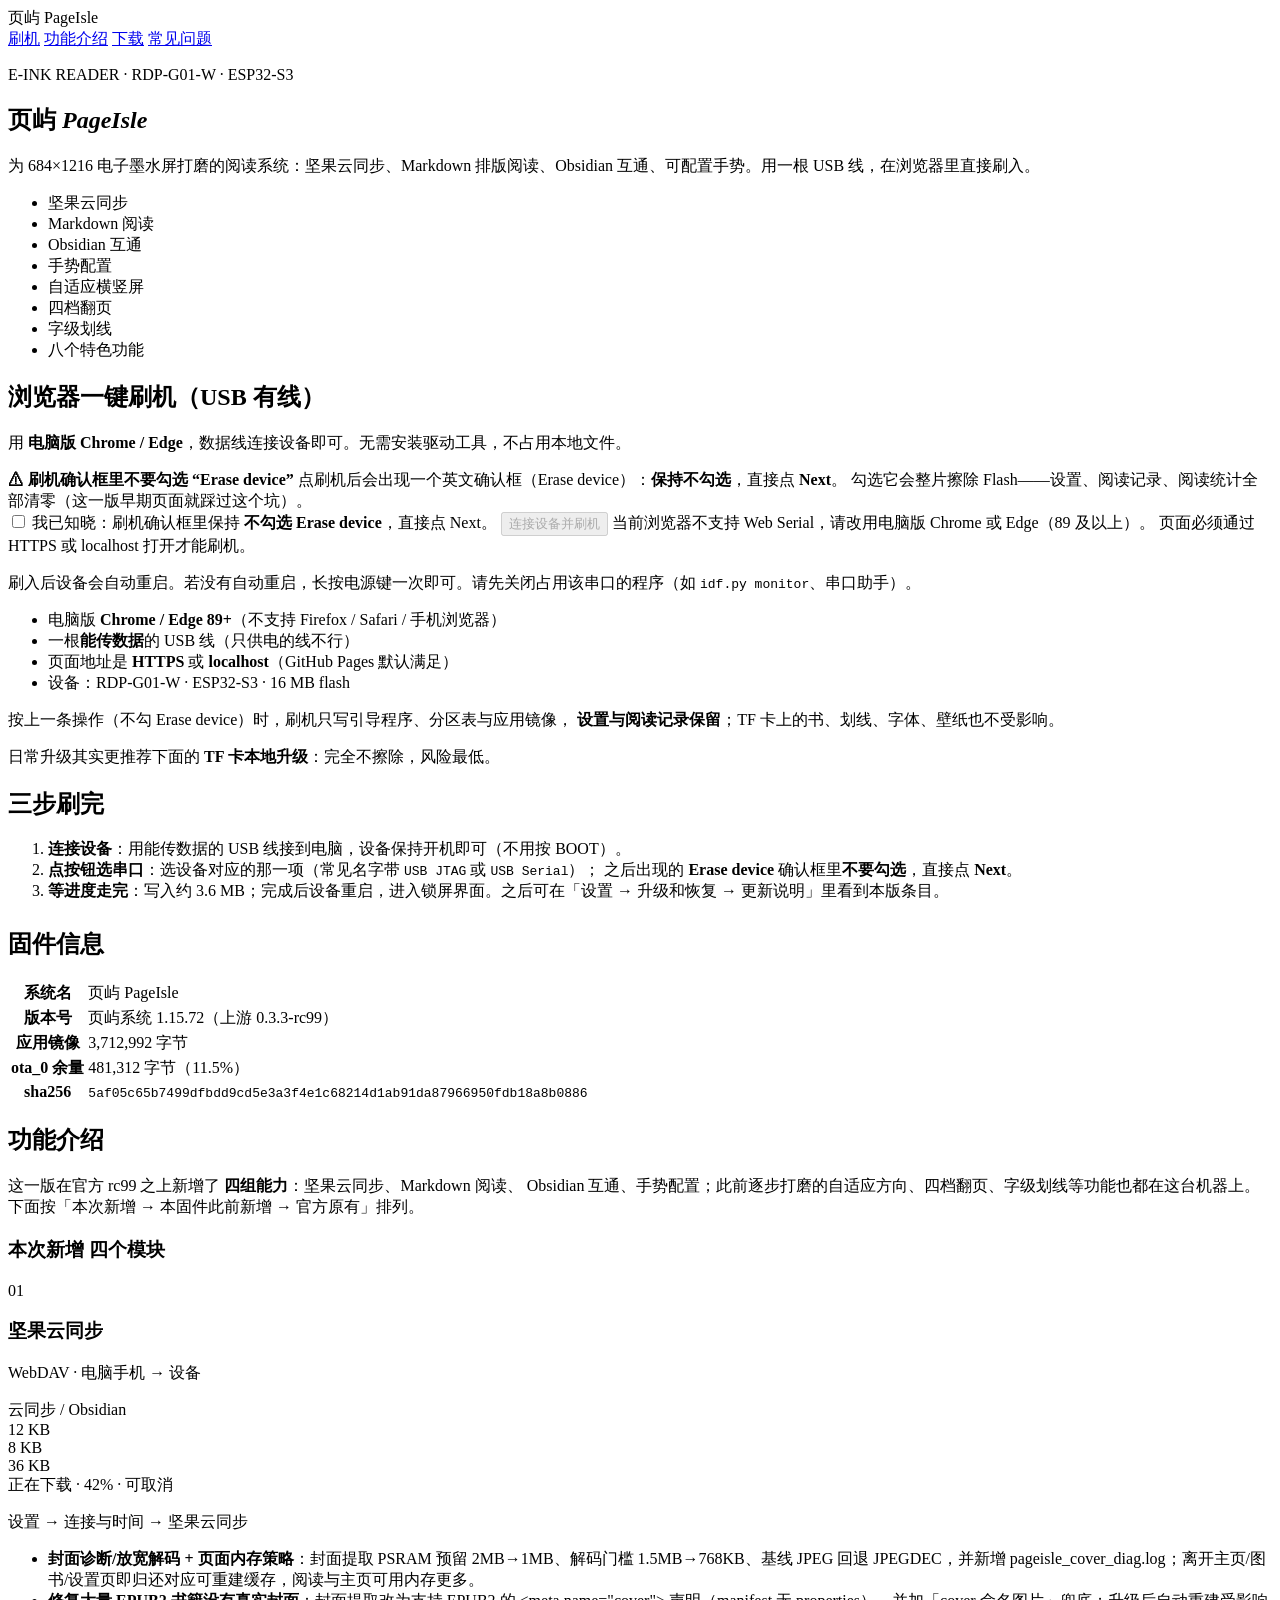
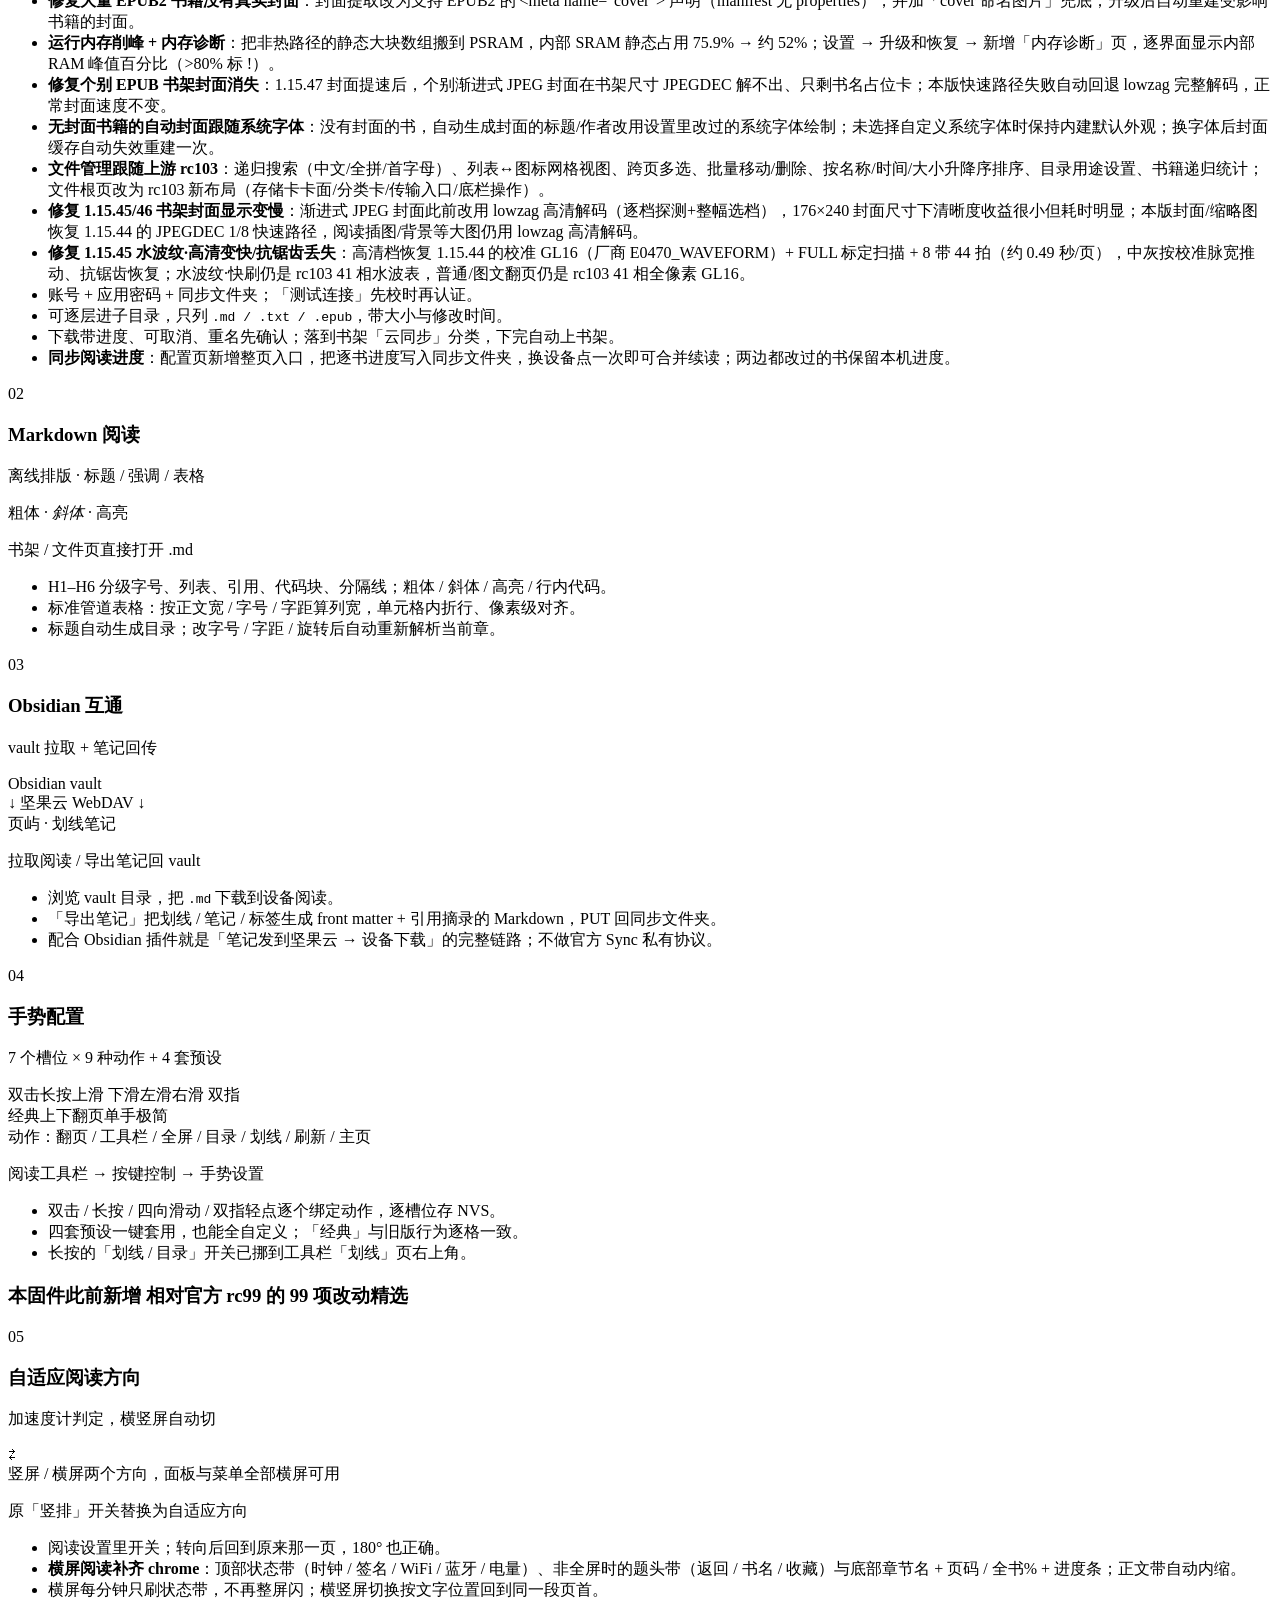
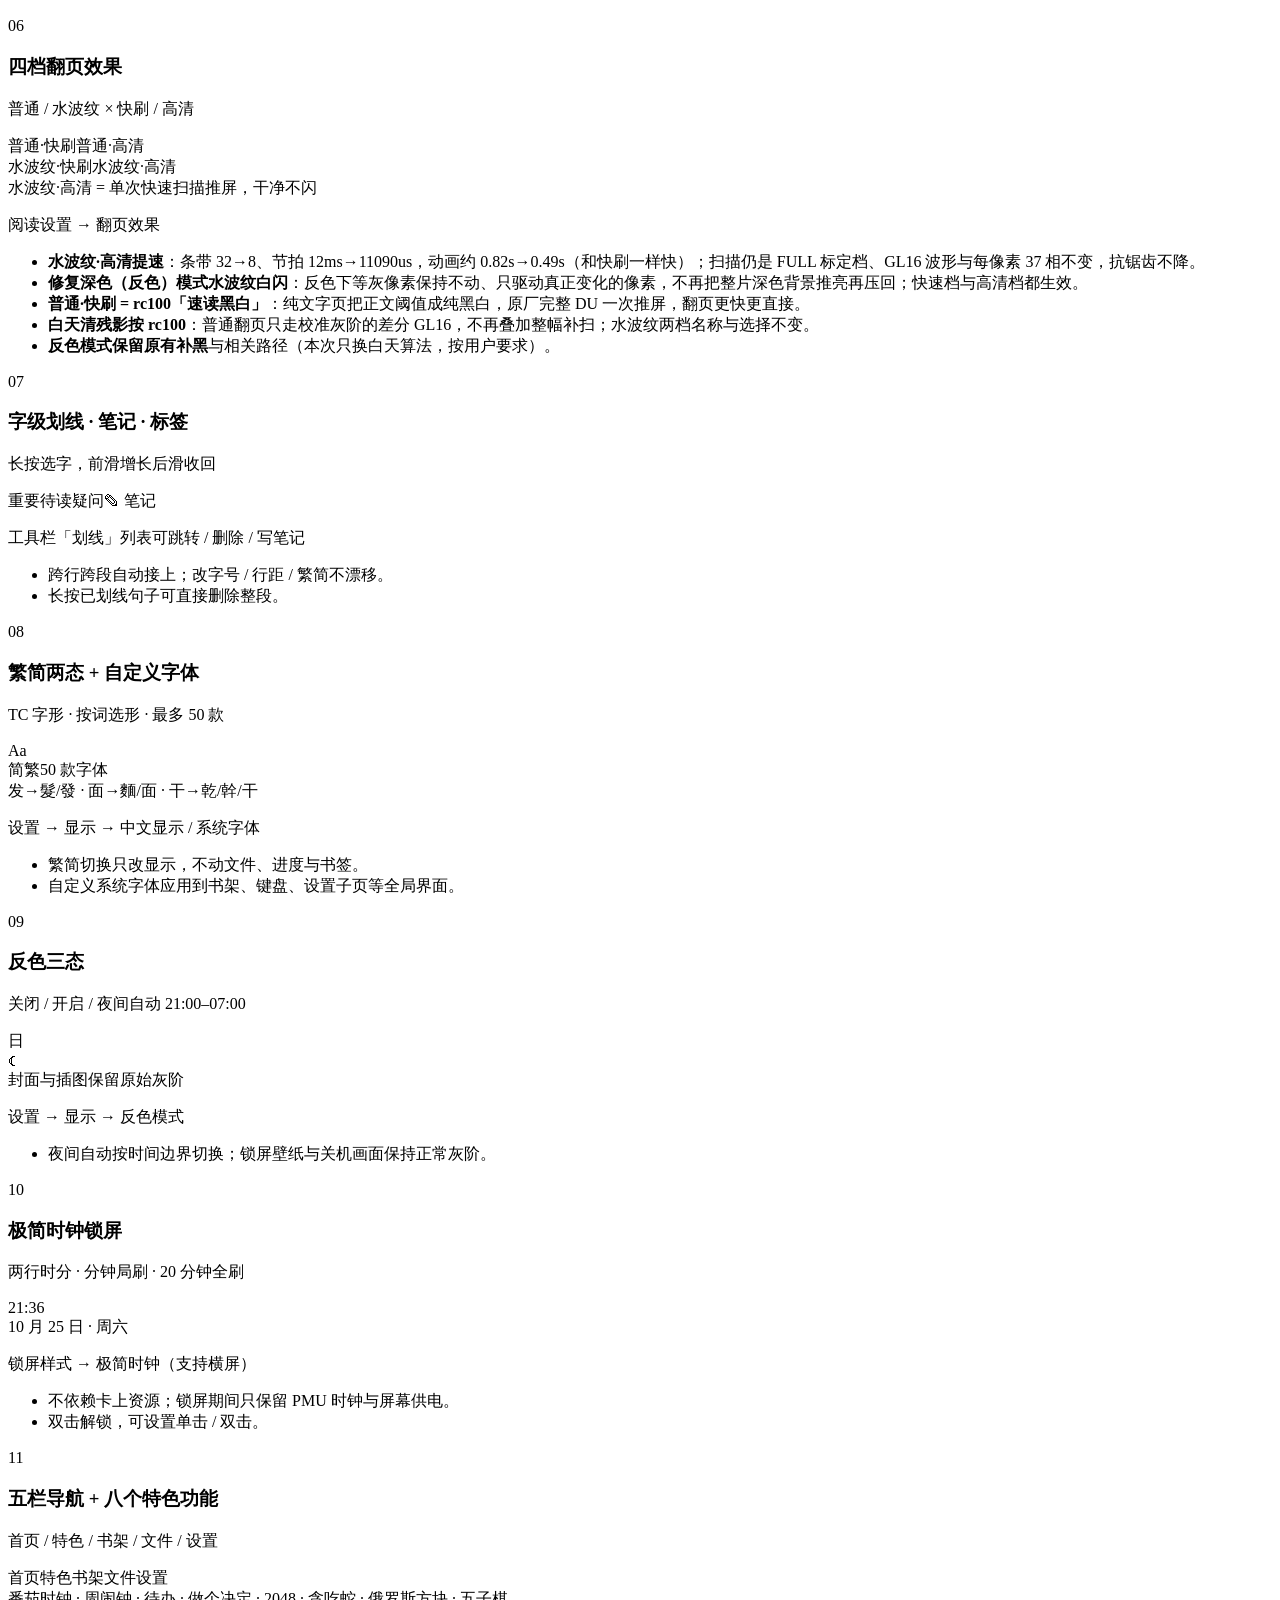
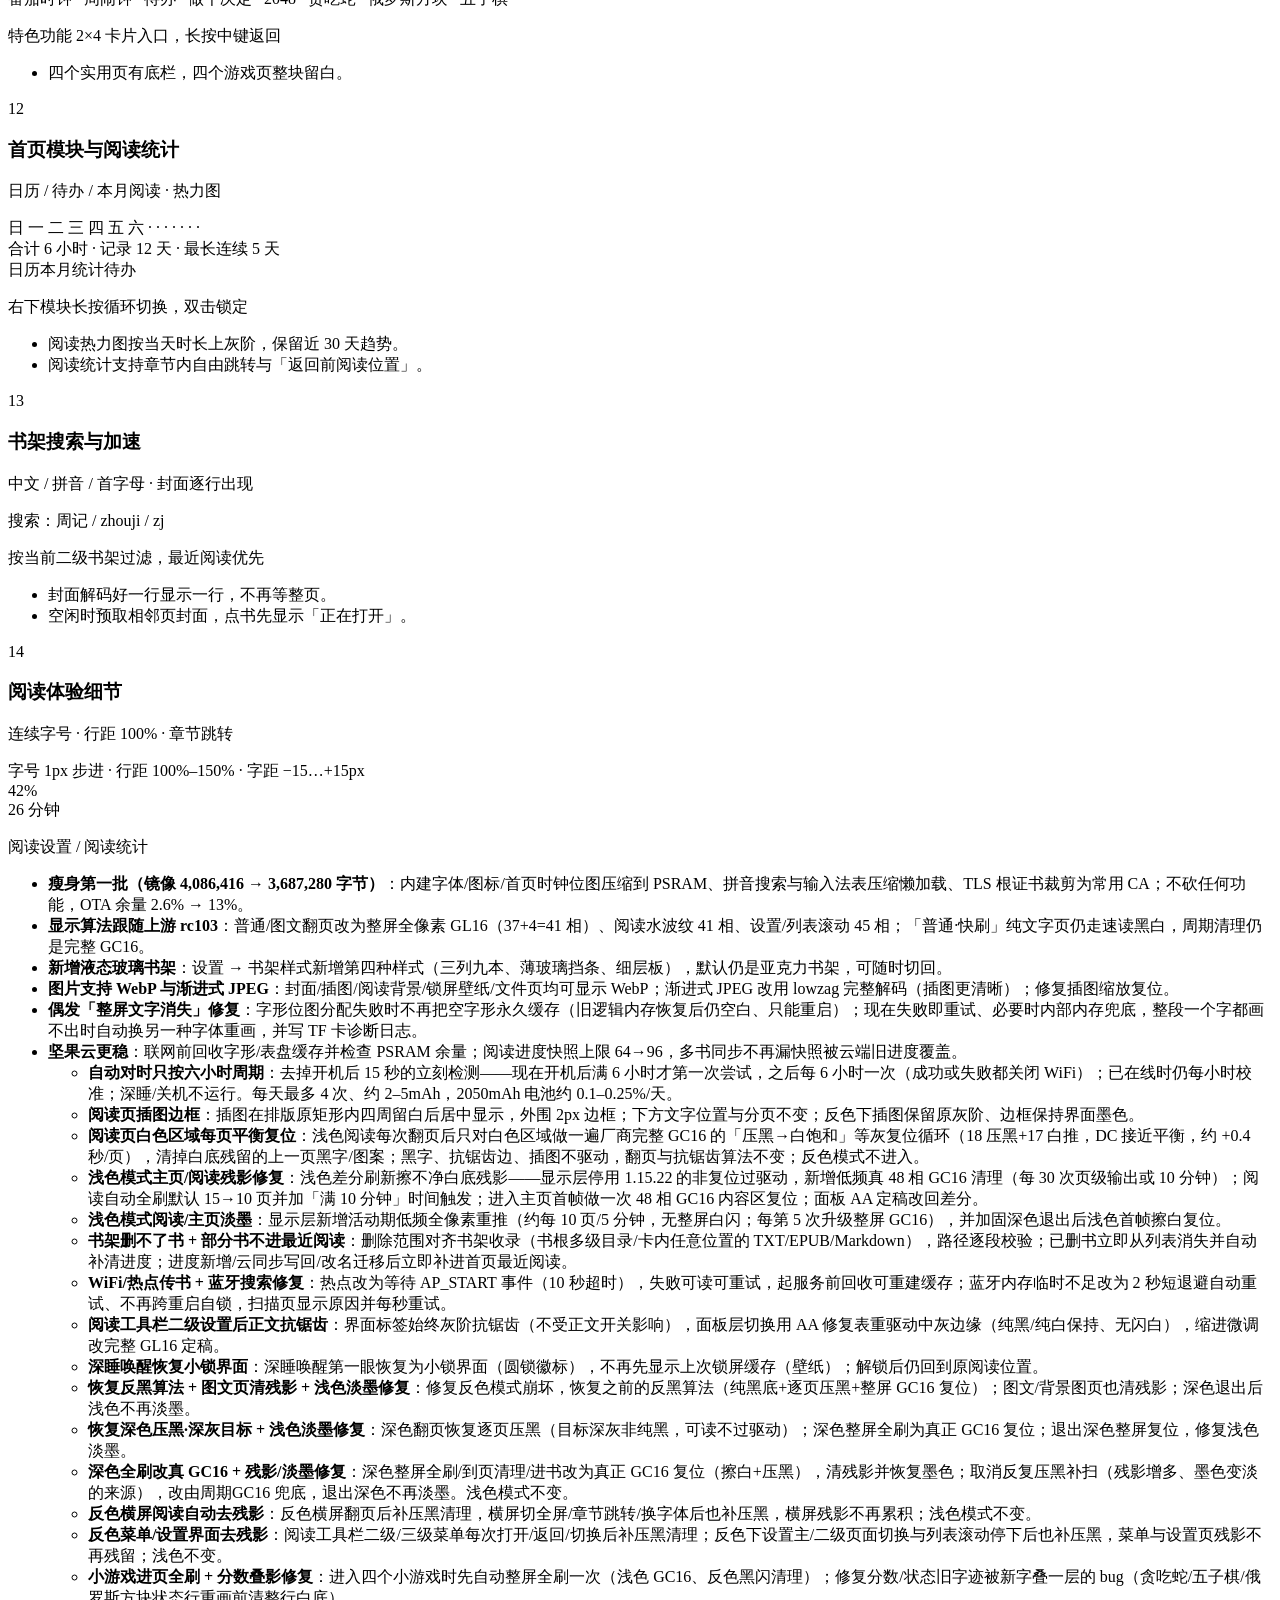
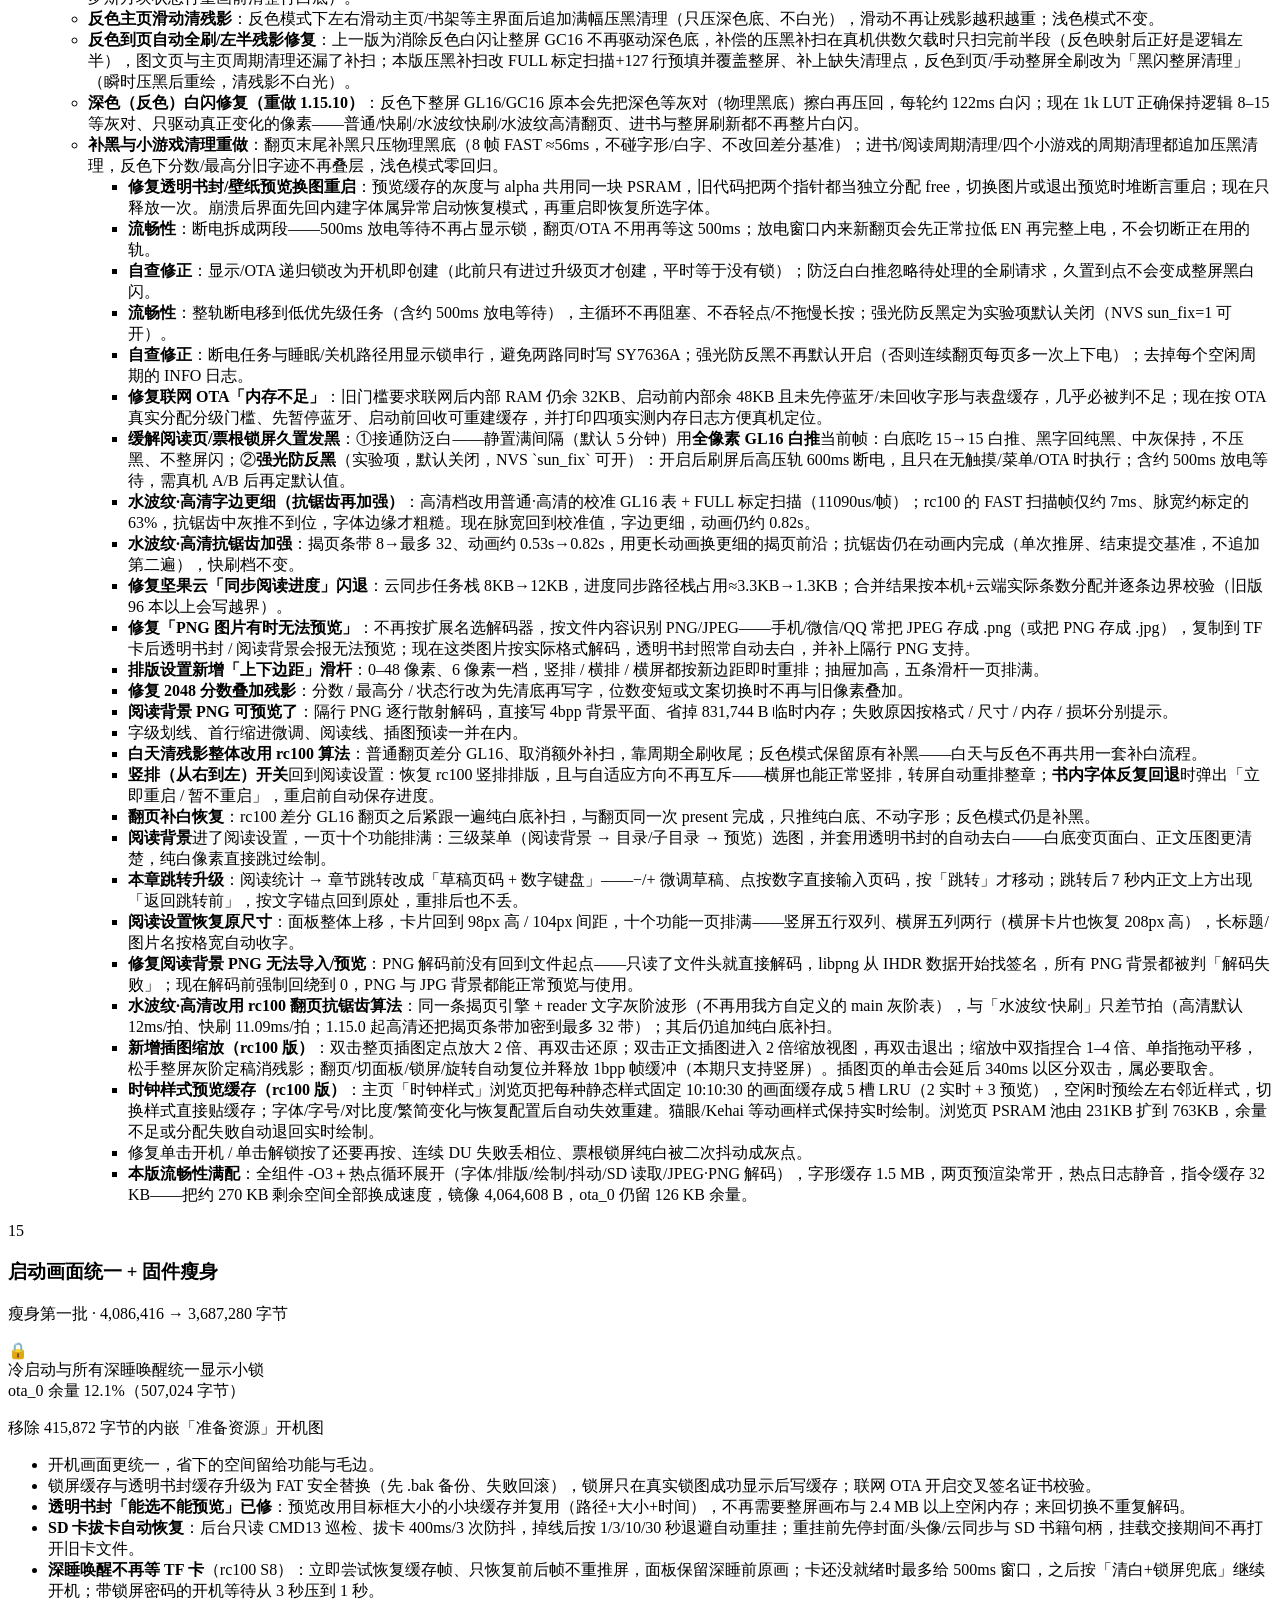
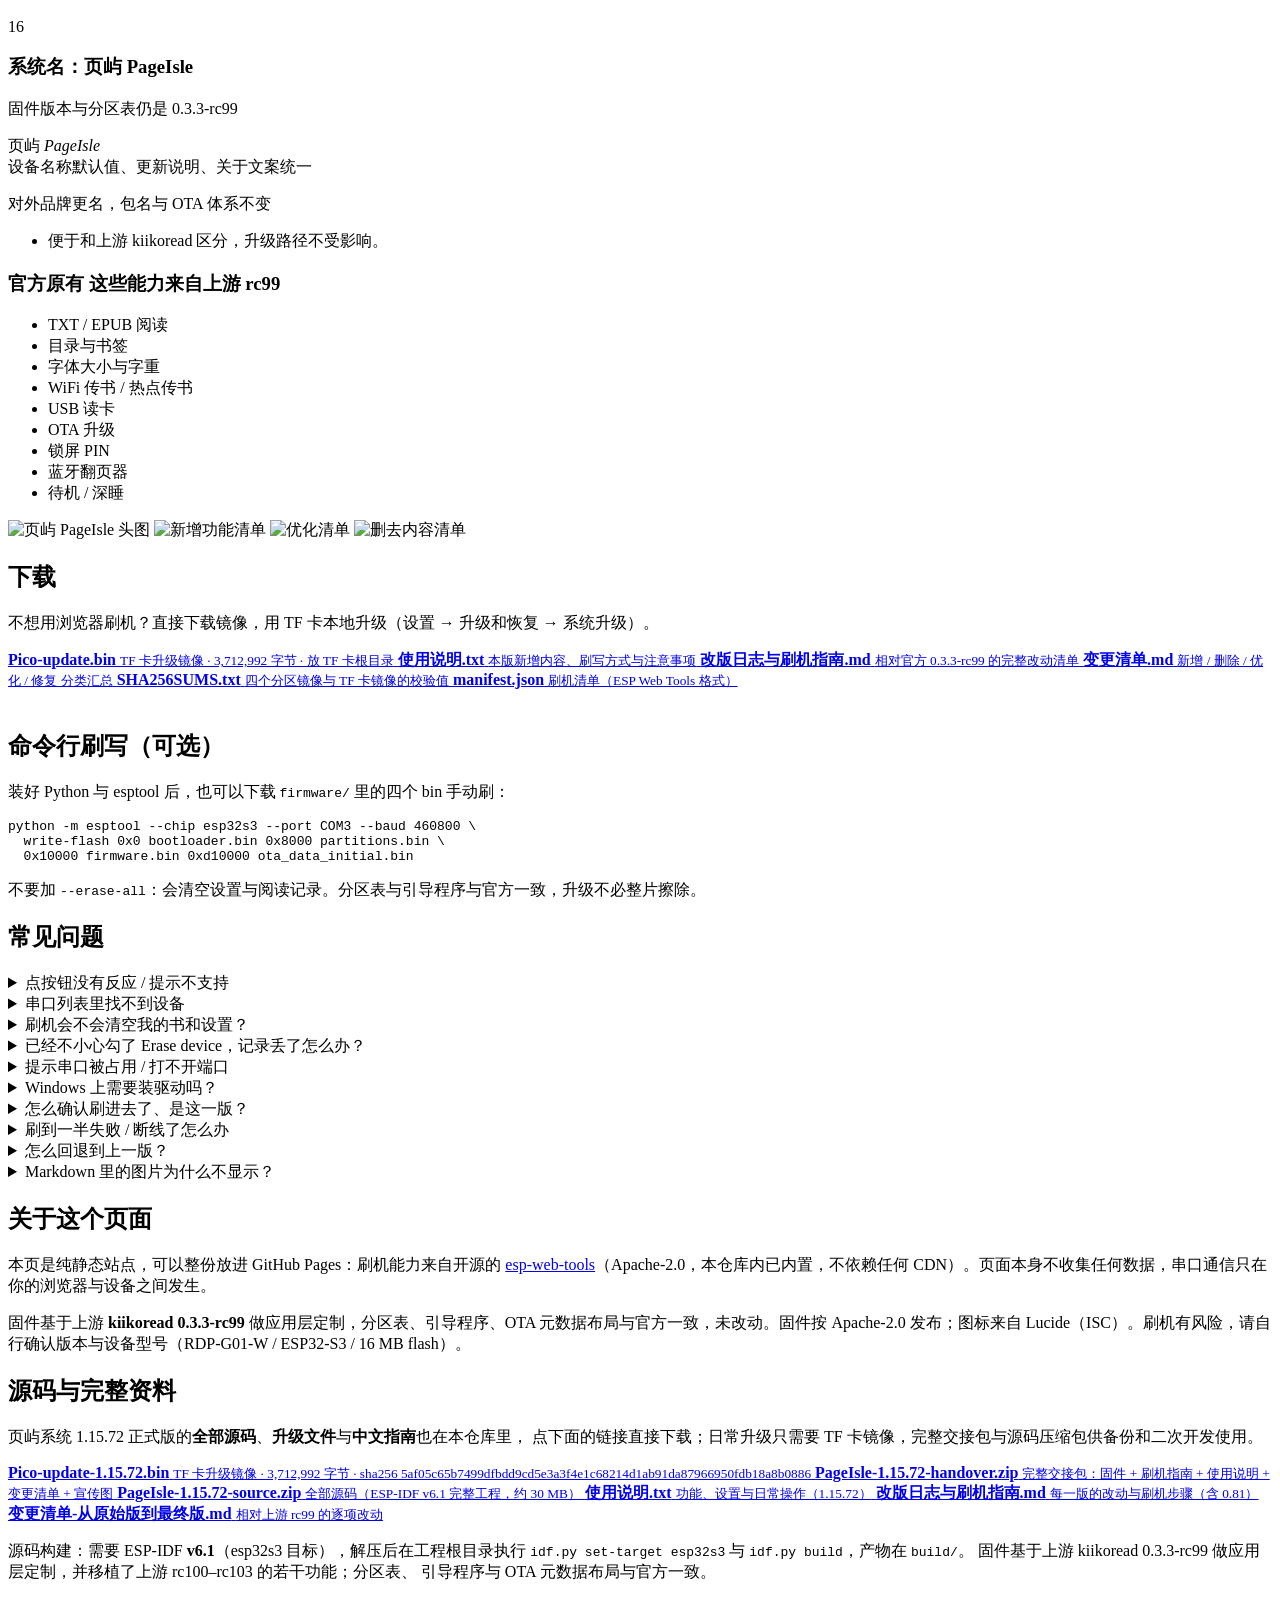
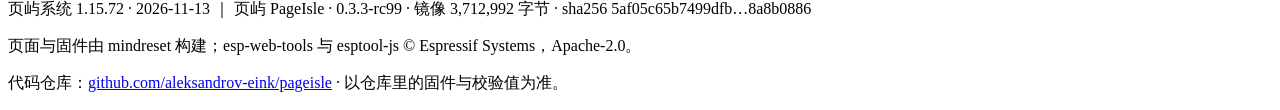
==== commit 5fb6161e: "页屿正式站：Pico 页屿系统 1.15.72 正式上线（竖排阅读设置重启/深睡唤醒后丢失修复；其余功能与 1.15.71 相同：蓝牙翻页器连接修复、文字残影低闪微调）；内测通道同步为 1.15.72" ====
--- a/index.html
+++ b/index.html
@@ -81,10 +81,10 @@
       <h2 style="margin-top:26px">固件信息</h2>
       <table class="meta">
         <tr><th>系统名</th><td>页屿 PageIsle</td></tr>
-        <tr><th>版本号</th><td>页屿系统 1.15.71（上游 0.3.3-rc99）</td></tr>
-        <tr><th>应用镜像</th><td>3,712,976 字节</td></tr>
-        <tr><th>ota_0 余量</th><td>481,328 字节（11.5%）</td></tr>
-        <tr><th>sha256</th><td><code>4c98b123ee22bd362248337bf7726a73006fc6afa5259e0842e14c480a774c0d</code></td></tr>
+        <tr><th>版本号</th><td>页屿系统 1.15.72（上游 0.3.3-rc99）</td></tr>
+        <tr><th>应用镜像</th><td>3,712,992 字节</td></tr>
+        <tr><th>ota_0 余量</th><td>481,312 字节（11.5%）</td></tr>
+        <tr><th>sha256</th><td><code>5af05c65b7499dfbdd9cd5e3a3f4e1c68214d1ab91da87966950fdb18a8b0886</code></td></tr>
       </table>
     </div>
   </section>
@@ -399,7 +399,7 @@
     <div class="downloads">
       <a class="dl" href="firmware/Pico-update.bin" download>
         <b>Pico-update.bin</b>
-        <small>TF 卡升级镜像 · 3,712,976 字节 · 放 TF 卡根目录</small>
+        <small>TF 卡升级镜像 · 3,712,992 字节 · 放 TF 卡根目录</small>
       </a>
       <a class="dl" href="docs/使用说明.txt" download>
         <b>使用说明.txt</b>
@@ -484,28 +484,28 @@
   </section>
   <section id="downloads-full">
     <h2>源码与完整资料</h2>
-    <p class="section-lead">页屿系统 1.15.71 正式版的<b>全部源码</b>、<b>升级文件</b>与<b>中文指南</b>也在本仓库里，
+    <p class="section-lead">页屿系统 1.15.72 正式版的<b>全部源码</b>、<b>升级文件</b>与<b>中文指南</b>也在本仓库里，
       点下面的链接直接下载；日常升级只需要 TF 卡镜像，完整交接包与源码压缩包供备份和二次开发使用。</p>
     <div class="downloads">
-      <a class="dl" href="downloads/Pico-update-1.15.71.bin" download>
-        <b>Pico-update-1.15.71.bin</b>
-        <small>TF 卡升级镜像 · 3,712,976 字节 · sha256 4c98b123ee22bd362248337bf7726a73006fc6afa5259e0842e14c480a774c0d</small>
-      </a>
-      <a class="dl" href="downloads/PageIsle-1.15.71-handover.zip" download>
-        <b>PageIsle-1.15.71-handover.zip</b>
+      <a class="dl" href="downloads/Pico-update-1.15.72.bin" download>
+        <b>Pico-update-1.15.72.bin</b>
+        <small>TF 卡升级镜像 · 3,712,992 字节 · sha256 5af05c65b7499dfbdd9cd5e3a3f4e1c68214d1ab91da87966950fdb18a8b0886</small>
+      </a>
+      <a class="dl" href="downloads/PageIsle-1.15.72-handover.zip" download>
+        <b>PageIsle-1.15.72-handover.zip</b>
         <small>完整交接包：固件 + 刷机指南 + 使用说明 + 变更清单 + 宣传图</small>
       </a>
-      <a class="dl" href="downloads/PageIsle-1.15.71-source.zip" download>
-        <b>PageIsle-1.15.71-source.zip</b>
+      <a class="dl" href="downloads/PageIsle-1.15.72-source.zip" download>
+        <b>PageIsle-1.15.72-source.zip</b>
         <small>全部源码（ESP-IDF v6.1 完整工程，约 30 MB）</small>
       </a>
       <a class="dl" href="downloads/使用说明.txt" download>
         <b>使用说明.txt</b>
-        <small>功能、设置与日常操作（1.15.71）</small>
+        <small>功能、设置与日常操作（1.15.72）</small>
       </a>
       <a class="dl" href="downloads/改版日志与刷机指南.md" download>
         <b>改版日志与刷机指南.md</b>
-        <small>每一版的改动与刷机步骤（含 0.80）</small>
+        <small>每一版的改动与刷机步骤（含 0.81）</small>
       </a>
       <a class="dl" href="downloads/变更清单-从原始版到最终版.md" download>
         <b>变更清单-从原始版到最终版.md</b>
@@ -529,8 +529,8 @@
       <div style="display:grid;grid-template-columns:repeat(auto-fit,minmax(270px,1fr));gap:12px;margin-top:12px">
         <div style="border:1px solid #d8ccb2;border-radius:10px;padding:14px;background:#fbf8f0">
           <h3 style="margin:0 0 6px">Pico（原设备）</h3>
-          <p class="hint" style="margin:4px 0">页屿系统 1.15.71 · 3,712,976 字节 · 浏览器一键刷机</p>
-          <p style="font-size:12px;word-break:break-all;margin:4px 0">sha256 <code>4c98b123ee22bd362248337bf7726a73006fc6afa5259e0842e14c480a774c0d</code></p>
+          <p class="hint" style="margin:4px 0">页屿系统 1.15.72 · 3,712,992 字节 · 浏览器一键刷机</p>
+          <p style="font-size:12px;word-break:break-all;margin:4px 0">sha256 <code>5af05c65b7499dfbdd9cd5e3a3f4e1c68214d1ab91da87966950fdb18a8b0886</code></p>
           <p style="margin:10px 0 0"><a class="flash-btn" style="display:inline-block;text-decoration:none" href="beta/">进入 Pico 内测页</a></p>
         </div>
         <div style="border:1px solid #d8ccb2;border-radius:10px;padding:14px;background:#fbf8f0">
@@ -549,7 +549,7 @@
 
 <footer>
   <div class="wrap">
-    <p>页屿系统 1.15.71 · 2026-11-13 ｜ 页屿 PageIsle · 0.3.3-rc99 · 镜像 3,712,976 字节 · sha256 4c98b123ee22bd36…0a774c0d</p>
+    <p>页屿系统 1.15.72 · 2026-11-13 ｜ 页屿 PageIsle · 0.3.3-rc99 · 镜像 3,712,992 字节 · sha256 5af05c65b7499dfb…8a8b0886</p>
     <p>页面与固件由 mindreset 构建；esp-web-tools 与 esptool-js © Espressif Systems，Apache-2.0。</p>
     <p>代码仓库：<a href="https://github.com/aleksandrov-eink/pageisle" target="_blank" rel="noopener">github.com/aleksandrov-eink/pageisle</a> · 以仓库里的固件与校验值为准。</p>
   </div>
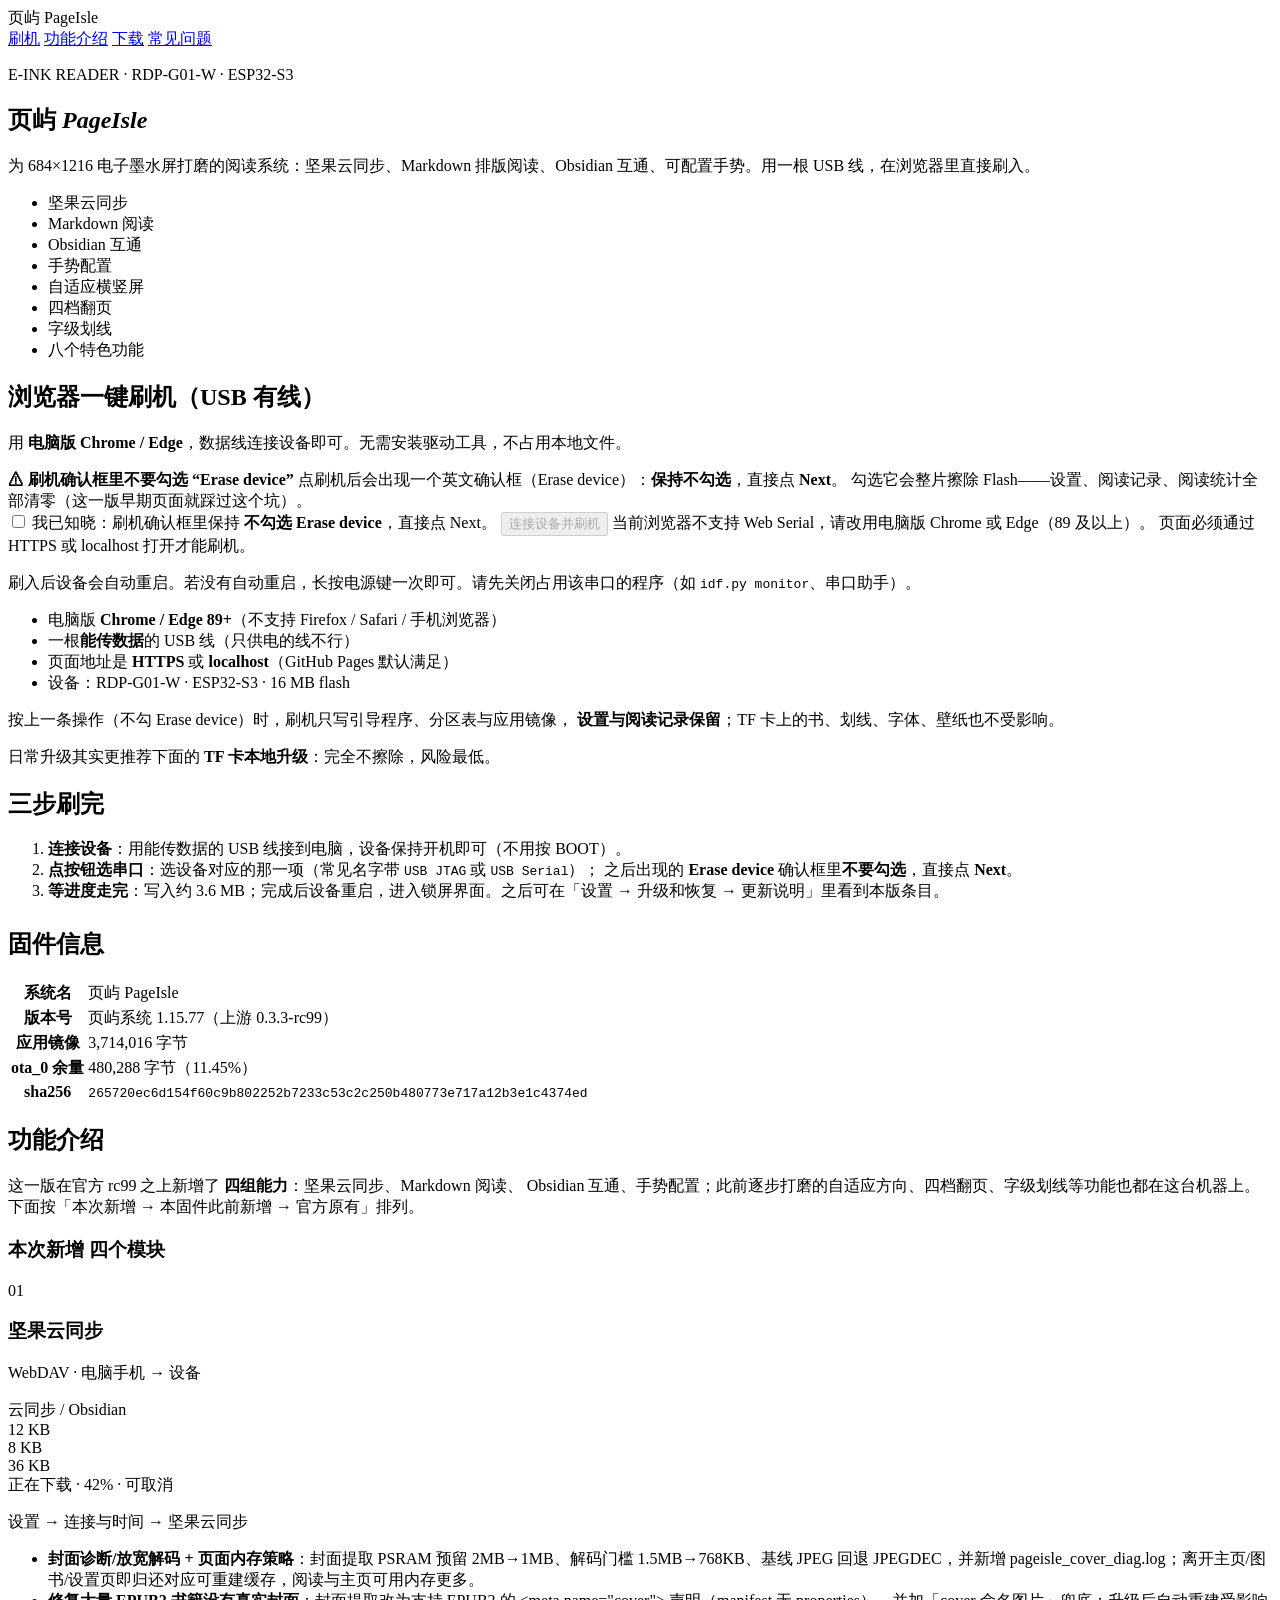
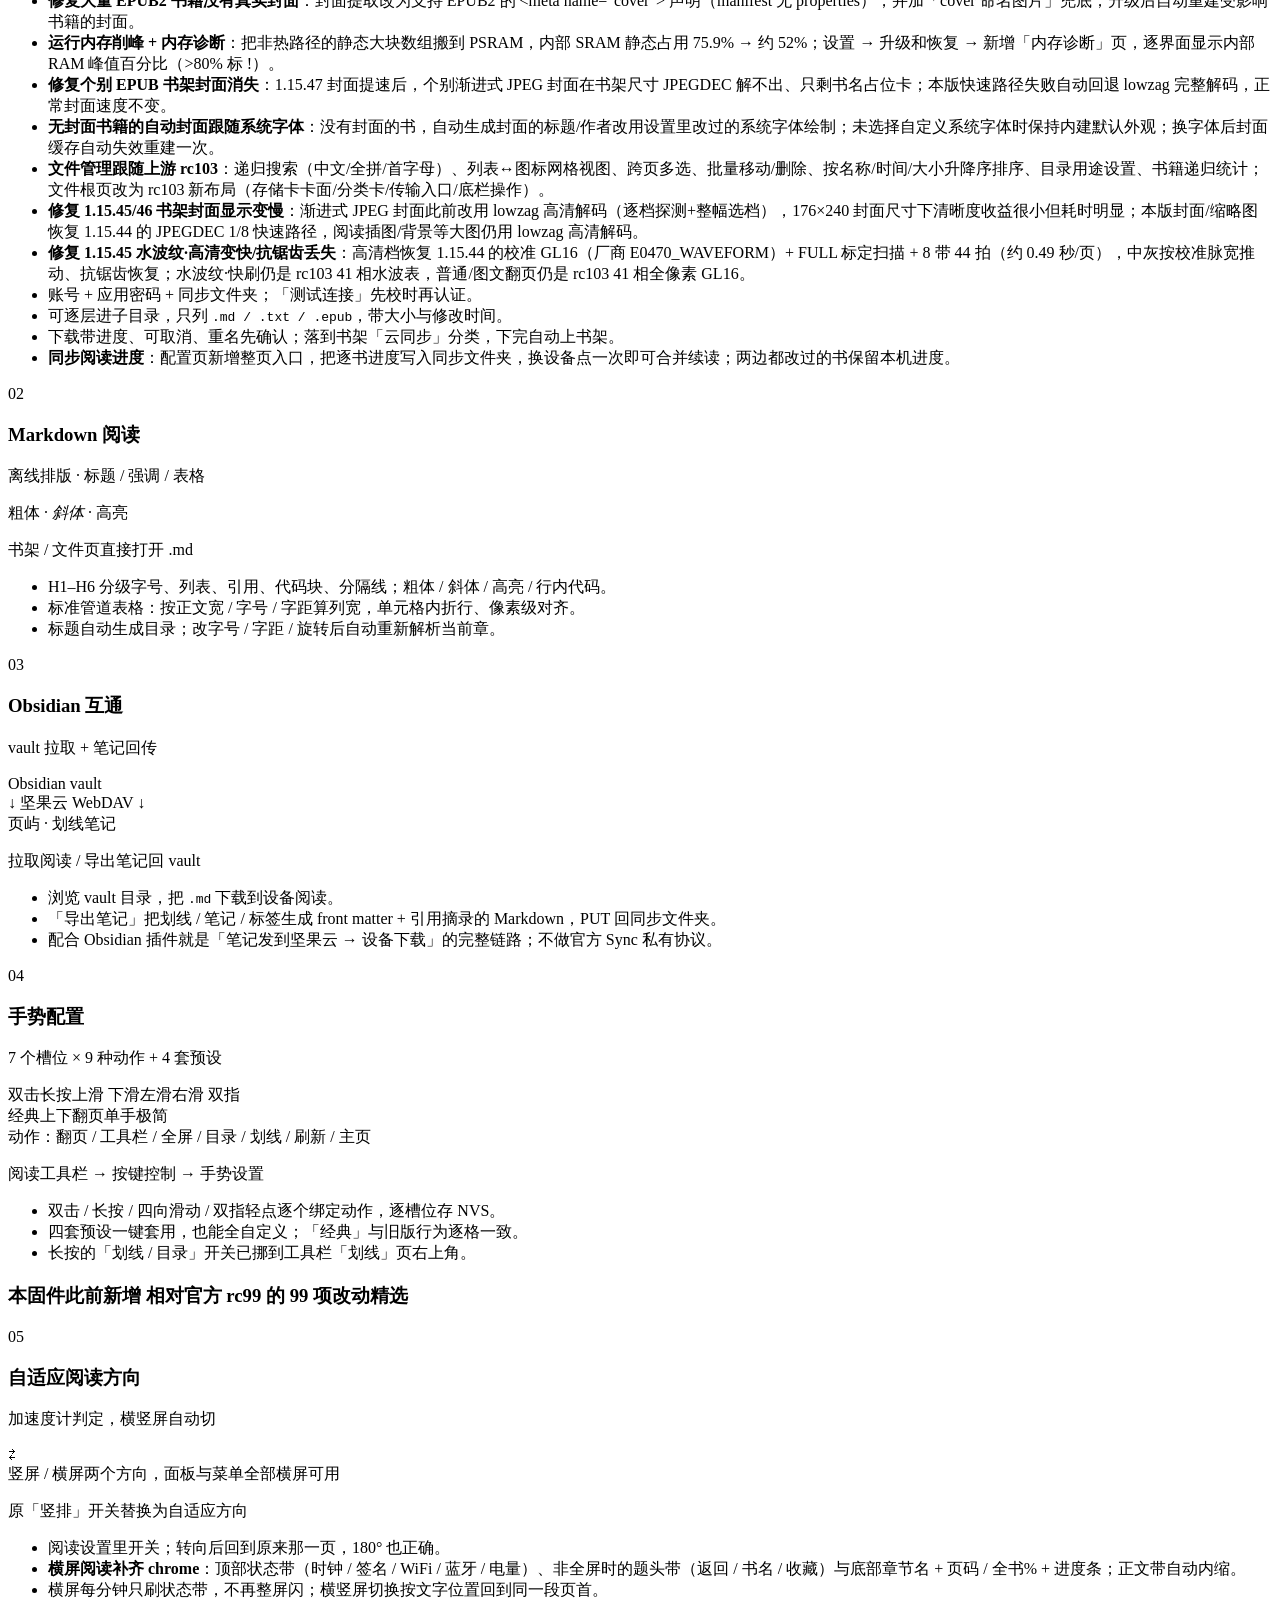
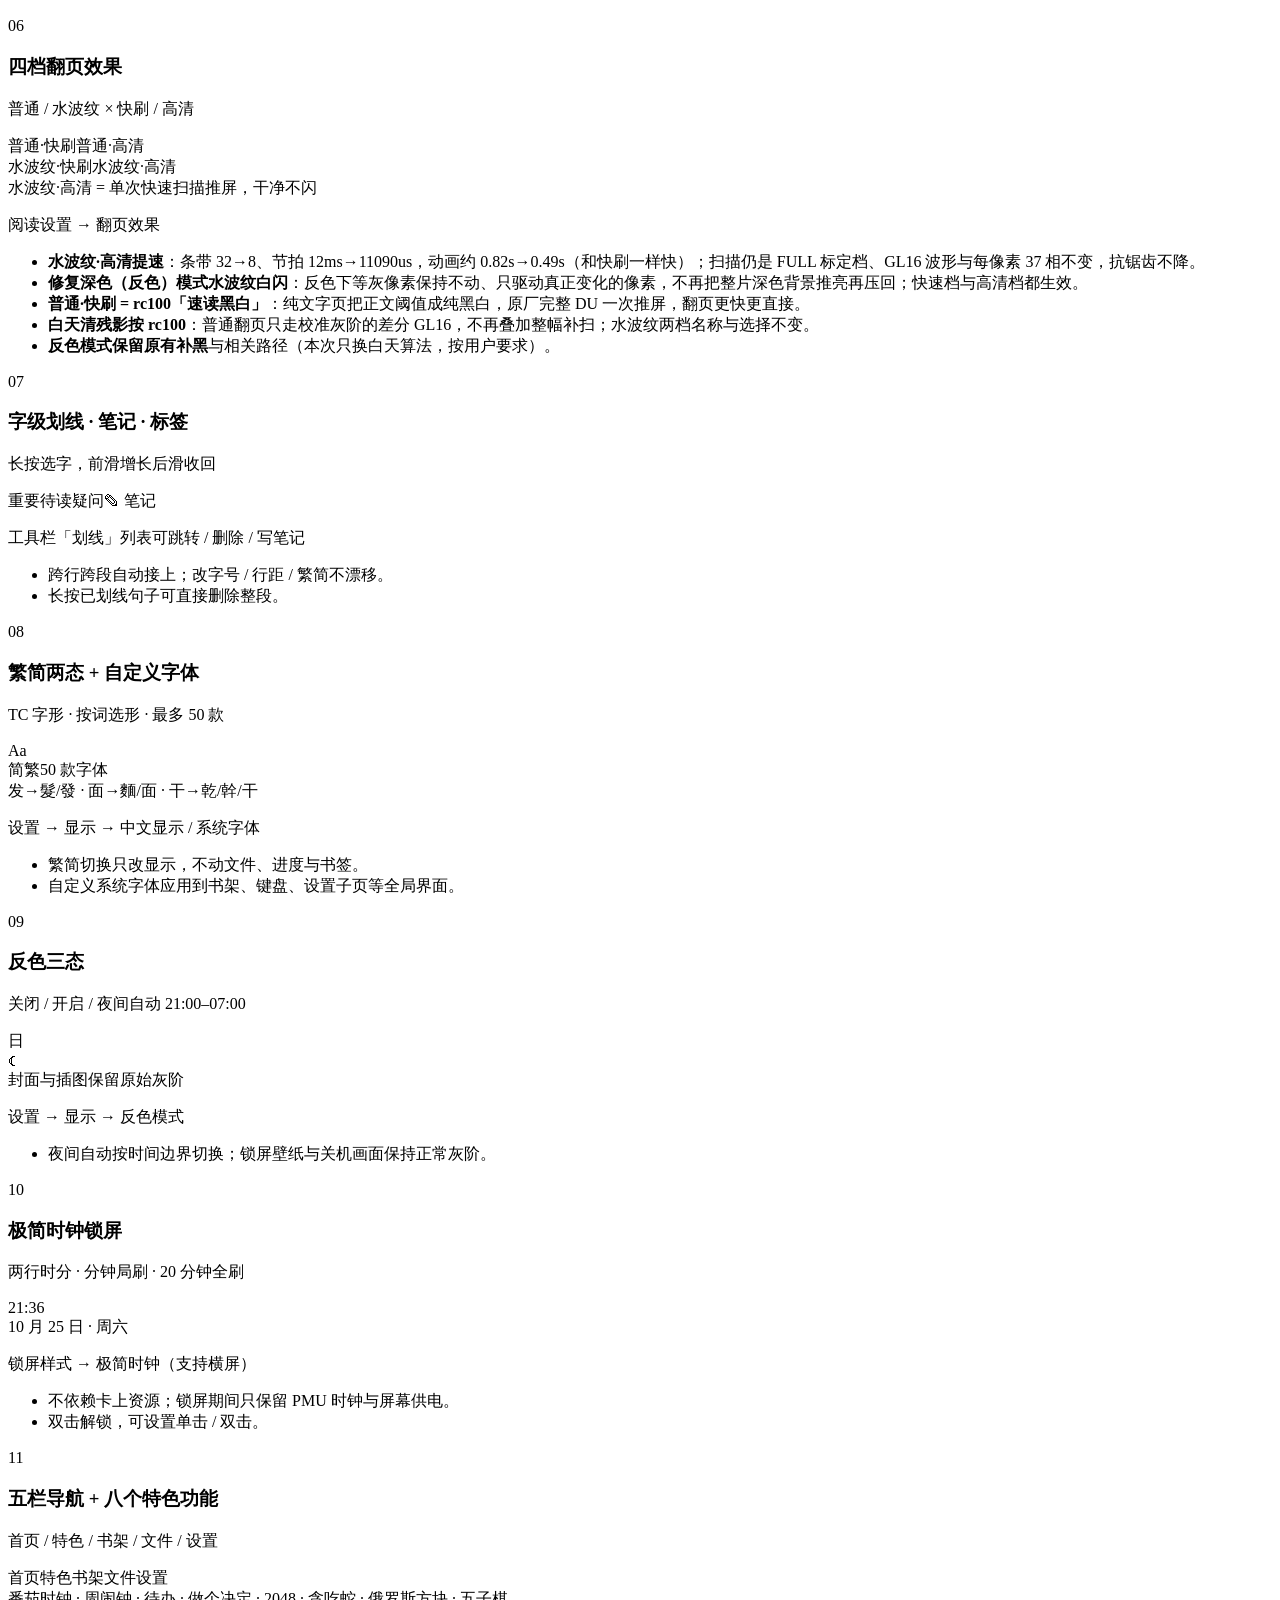
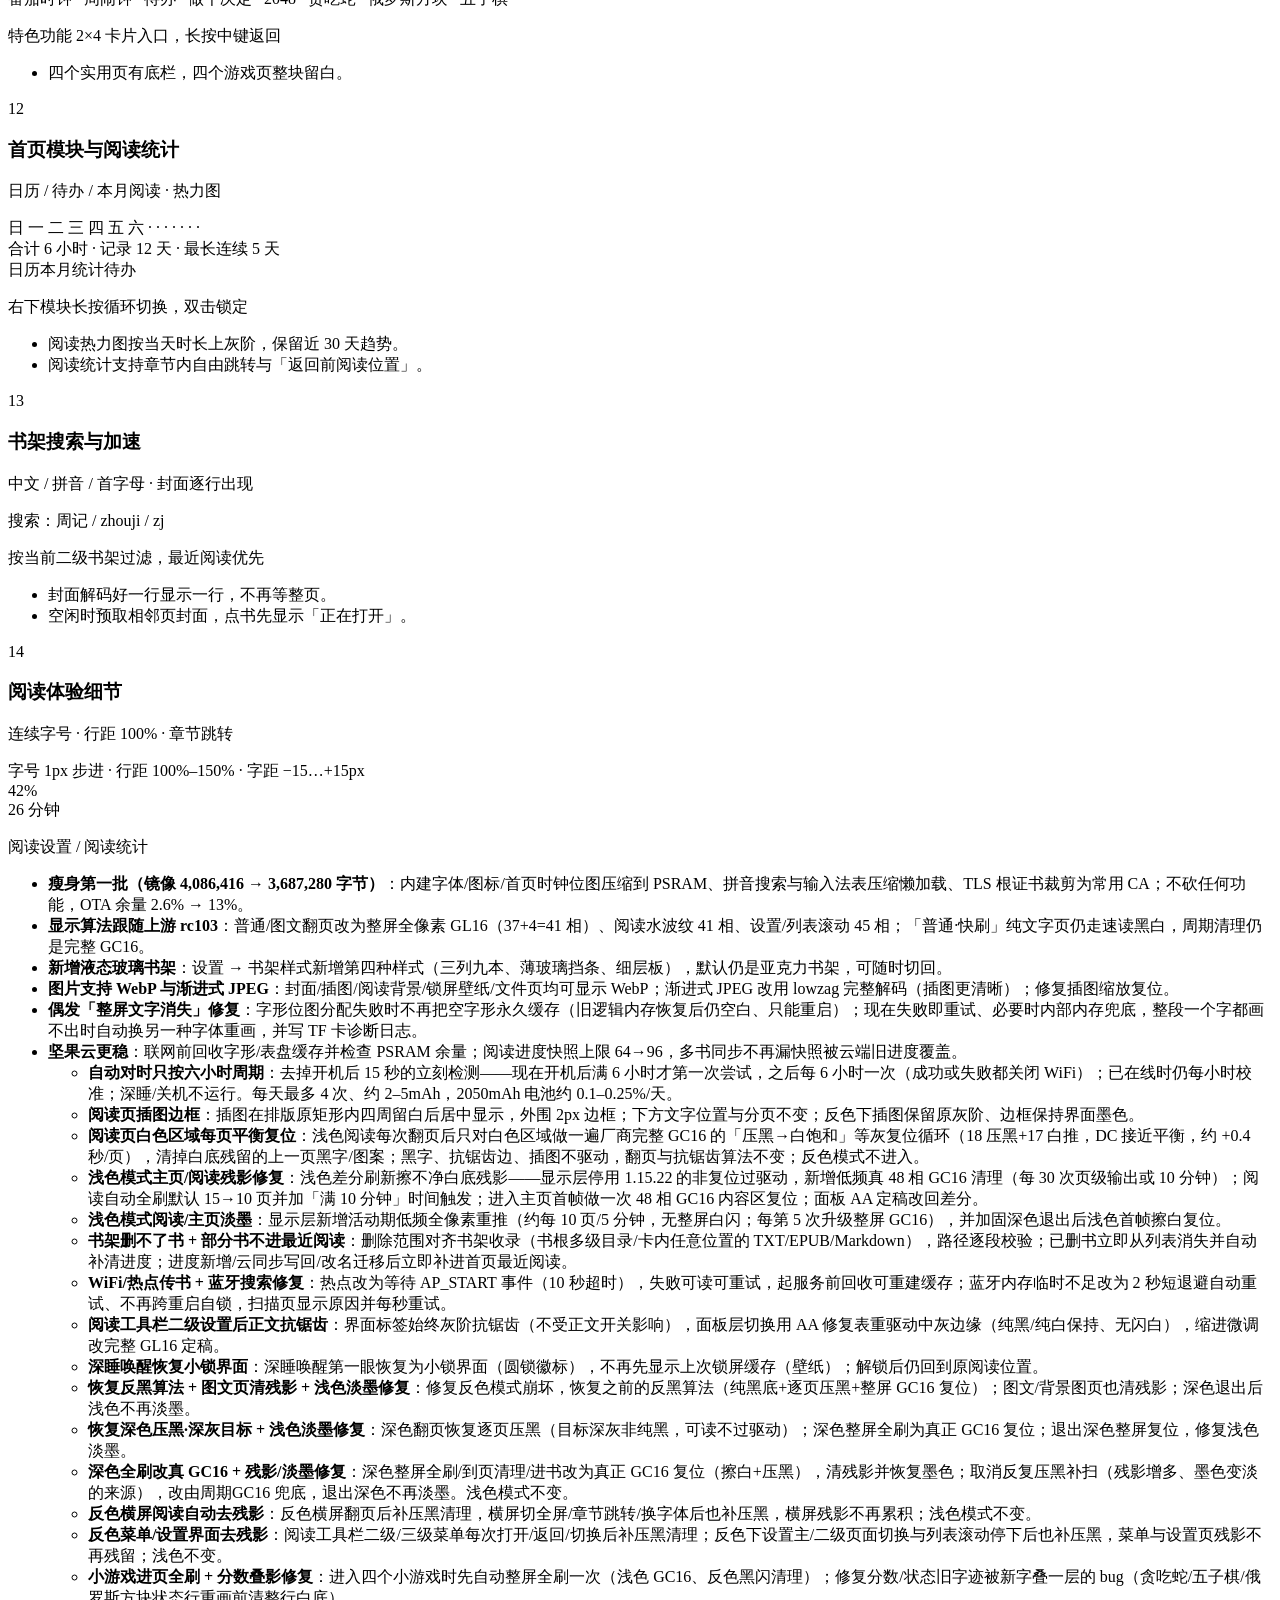
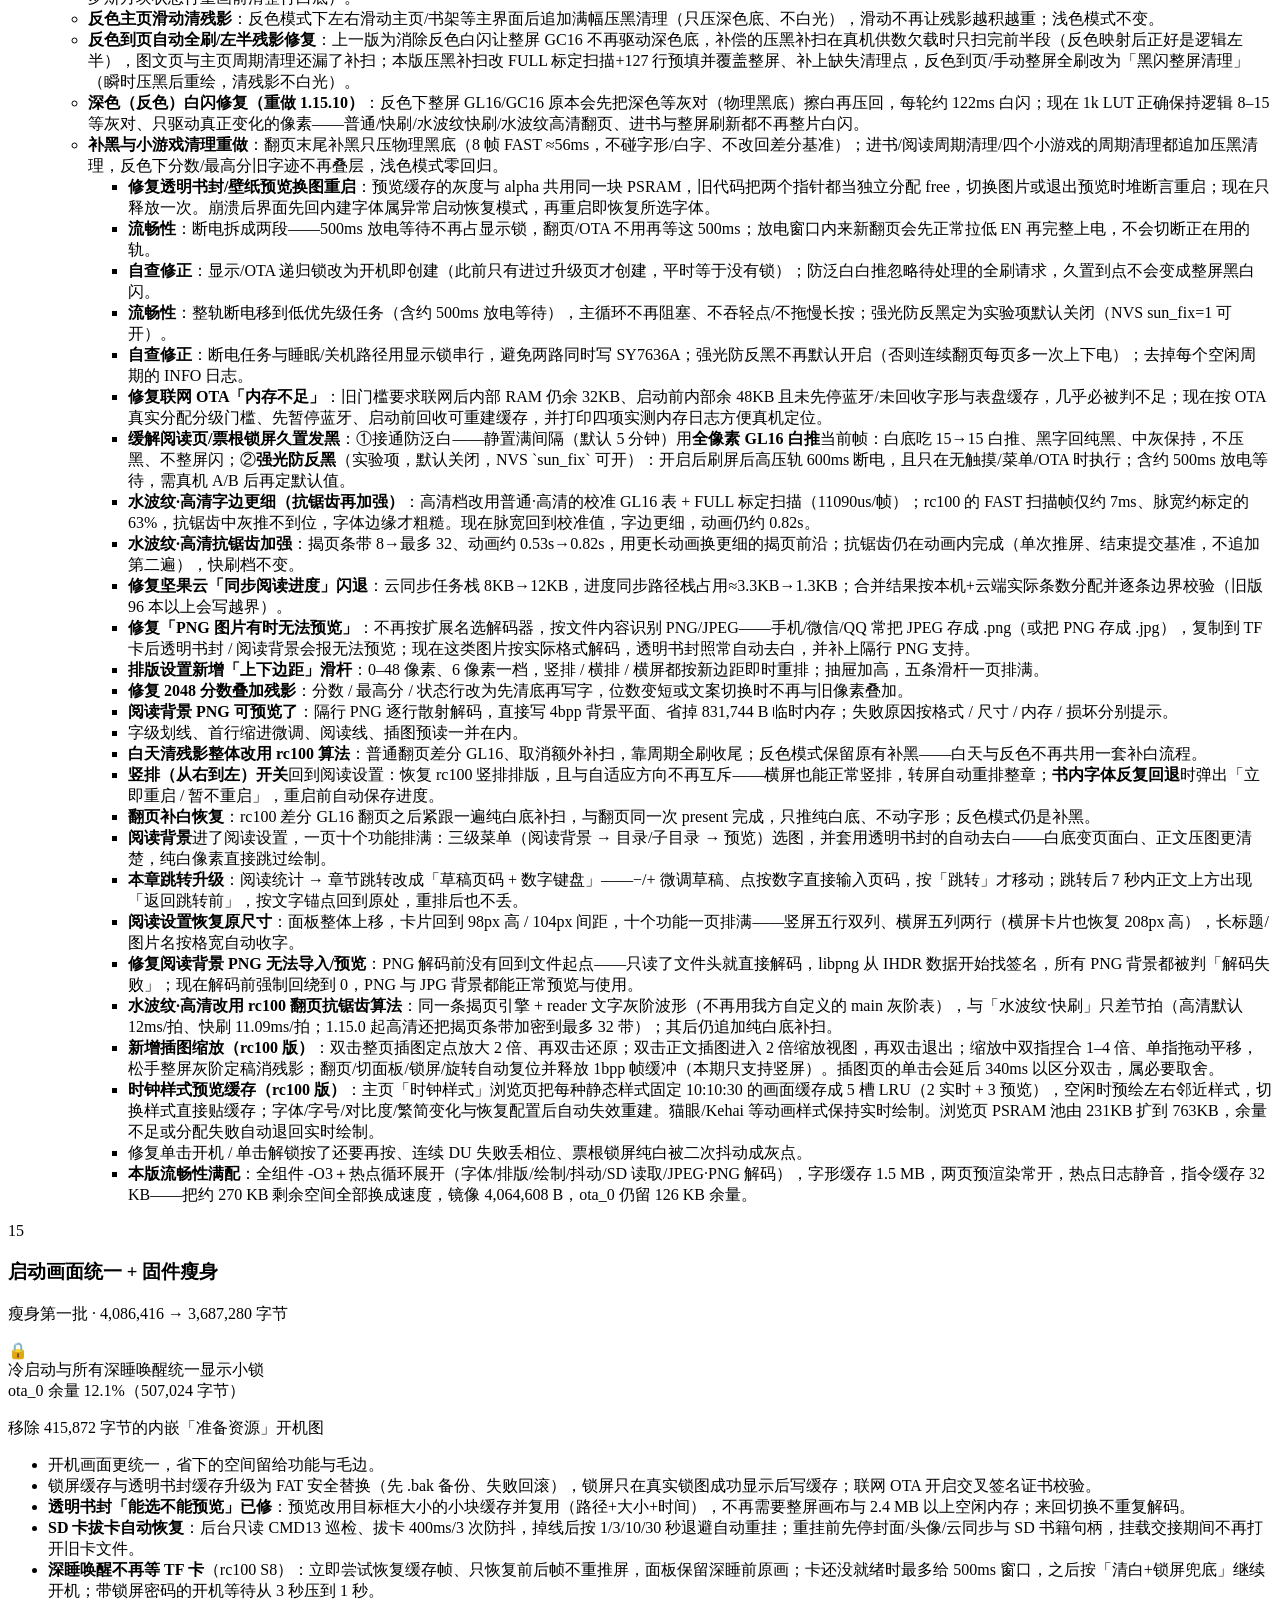
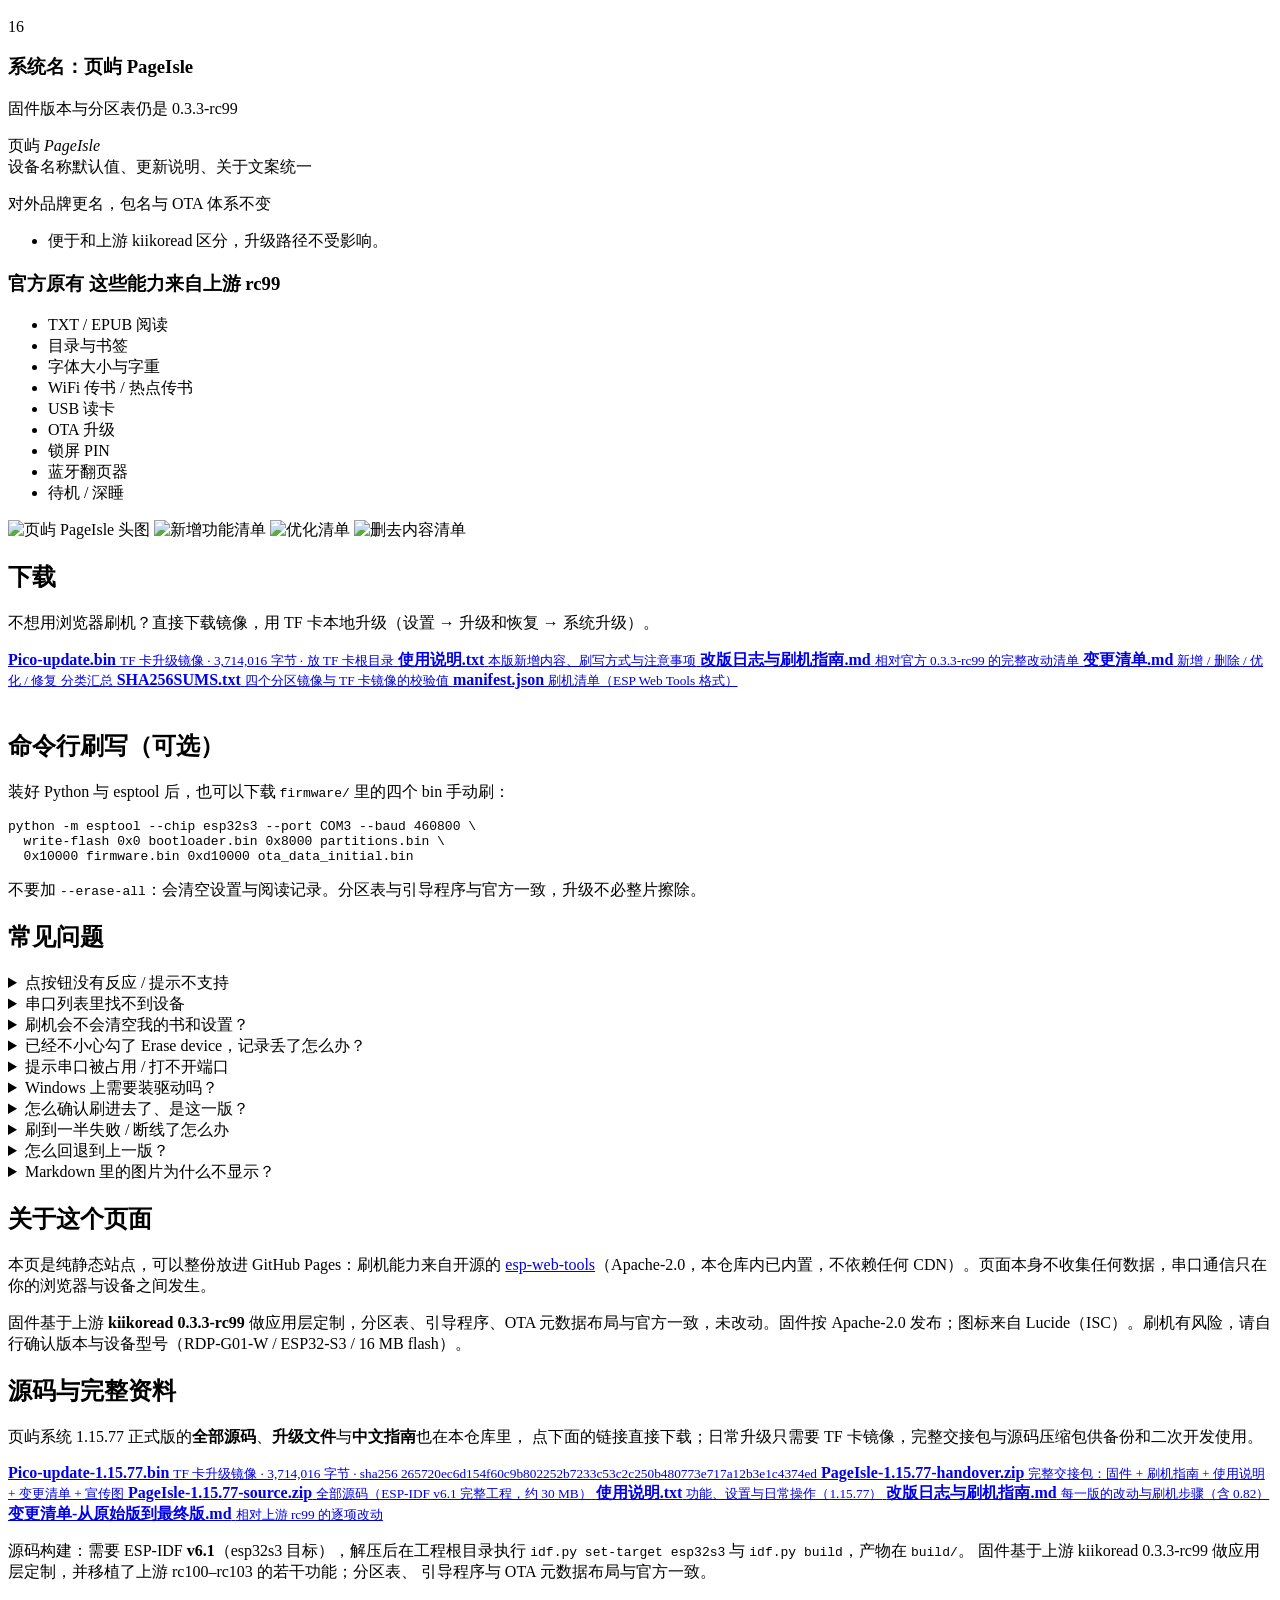
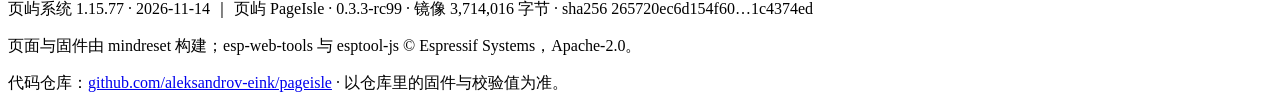
==== commit bcea85c5: "页屿正式站：Pico 页屿系统 1.15.77 正式上线（蓝牙翻页器兼容性：Legacy 配对失败后 LE Secure Connections重试、身份密钥、无名 BLE 设备可见、配对提示与 bl" ====
--- a/index.html
+++ b/index.html
@@ -81,10 +81,10 @@
       <h2 style="margin-top:26px">固件信息</h2>
       <table class="meta">
         <tr><th>系统名</th><td>页屿 PageIsle</td></tr>
-        <tr><th>版本号</th><td>页屿系统 1.15.72（上游 0.3.3-rc99）</td></tr>
-        <tr><th>应用镜像</th><td>3,712,992 字节</td></tr>
-        <tr><th>ota_0 余量</th><td>481,312 字节（11.5%）</td></tr>
-        <tr><th>sha256</th><td><code>5af05c65b7499dfbdd9cd5e3a3f4e1c68214d1ab91da87966950fdb18a8b0886</code></td></tr>
+        <tr><th>版本号</th><td>页屿系统 1.15.77（上游 0.3.3-rc99）</td></tr>
+        <tr><th>应用镜像</th><td>3,714,016 字节</td></tr>
+        <tr><th>ota_0 余量</th><td>480,288 字节（11.45%）</td></tr>
+        <tr><th>sha256</th><td><code>265720ec6d154f60c9b802252b7233c53c2c250b480773e717a12b3e1c4374ed</code></td></tr>
       </table>
     </div>
   </section>
@@ -399,7 +399,7 @@
     <div class="downloads">
       <a class="dl" href="firmware/Pico-update.bin" download>
         <b>Pico-update.bin</b>
-        <small>TF 卡升级镜像 · 3,712,992 字节 · 放 TF 卡根目录</small>
+        <small>TF 卡升级镜像 · 3,714,016 字节 · 放 TF 卡根目录</small>
       </a>
       <a class="dl" href="docs/使用说明.txt" download>
         <b>使用说明.txt</b>
@@ -484,28 +484,28 @@
   </section>
   <section id="downloads-full">
     <h2>源码与完整资料</h2>
-    <p class="section-lead">页屿系统 1.15.72 正式版的<b>全部源码</b>、<b>升级文件</b>与<b>中文指南</b>也在本仓库里，
+    <p class="section-lead">页屿系统 1.15.77 正式版的<b>全部源码</b>、<b>升级文件</b>与<b>中文指南</b>也在本仓库里，
       点下面的链接直接下载；日常升级只需要 TF 卡镜像，完整交接包与源码压缩包供备份和二次开发使用。</p>
     <div class="downloads">
-      <a class="dl" href="downloads/Pico-update-1.15.72.bin" download>
-        <b>Pico-update-1.15.72.bin</b>
-        <small>TF 卡升级镜像 · 3,712,992 字节 · sha256 5af05c65b7499dfbdd9cd5e3a3f4e1c68214d1ab91da87966950fdb18a8b0886</small>
-      </a>
-      <a class="dl" href="downloads/PageIsle-1.15.72-handover.zip" download>
-        <b>PageIsle-1.15.72-handover.zip</b>
+      <a class="dl" href="downloads/Pico-update-1.15.77.bin" download>
+        <b>Pico-update-1.15.77.bin</b>
+        <small>TF 卡升级镜像 · 3,714,016 字节 · sha256 265720ec6d154f60c9b802252b7233c53c2c250b480773e717a12b3e1c4374ed</small>
+      </a>
+      <a class="dl" href="downloads/PageIsle-1.15.77-handover.zip" download>
+        <b>PageIsle-1.15.77-handover.zip</b>
         <small>完整交接包：固件 + 刷机指南 + 使用说明 + 变更清单 + 宣传图</small>
       </a>
-      <a class="dl" href="downloads/PageIsle-1.15.72-source.zip" download>
-        <b>PageIsle-1.15.72-source.zip</b>
+      <a class="dl" href="downloads/PageIsle-1.15.77-source.zip" download>
+        <b>PageIsle-1.15.77-source.zip</b>
         <small>全部源码（ESP-IDF v6.1 完整工程，约 30 MB）</small>
       </a>
       <a class="dl" href="downloads/使用说明.txt" download>
         <b>使用说明.txt</b>
-        <small>功能、设置与日常操作（1.15.72）</small>
+        <small>功能、设置与日常操作（1.15.77）</small>
       </a>
       <a class="dl" href="downloads/改版日志与刷机指南.md" download>
         <b>改版日志与刷机指南.md</b>
-        <small>每一版的改动与刷机步骤（含 0.81）</small>
+        <small>每一版的改动与刷机步骤（含 0.82）</small>
       </a>
       <a class="dl" href="downloads/变更清单-从原始版到最终版.md" download>
         <b>变更清单-从原始版到最终版.md</b>
@@ -529,8 +529,8 @@
       <div style="display:grid;grid-template-columns:repeat(auto-fit,minmax(270px,1fr));gap:12px;margin-top:12px">
         <div style="border:1px solid #d8ccb2;border-radius:10px;padding:14px;background:#fbf8f0">
           <h3 style="margin:0 0 6px">Pico（原设备）</h3>
-          <p class="hint" style="margin:4px 0">页屿系统 1.15.72 · 3,712,992 字节 · 浏览器一键刷机</p>
-          <p style="font-size:12px;word-break:break-all;margin:4px 0">sha256 <code>5af05c65b7499dfbdd9cd5e3a3f4e1c68214d1ab91da87966950fdb18a8b0886</code></p>
+          <p class="hint" style="margin:4px 0">页屿系统 1.15.77 · 3,714,016 字节 · 浏览器一键刷机</p>
+          <p style="font-size:12px;word-break:break-all;margin:4px 0">sha256 <code>265720ec6d154f60c9b802252b7233c53c2c250b480773e717a12b3e1c4374ed</code></p>
           <p style="margin:10px 0 0"><a class="flash-btn" style="display:inline-block;text-decoration:none" href="beta/">进入 Pico 内测页</a></p>
         </div>
         <div style="border:1px solid #d8ccb2;border-radius:10px;padding:14px;background:#fbf8f0">
@@ -549,7 +549,7 @@
 
 <footer>
   <div class="wrap">
-    <p>页屿系统 1.15.72 · 2026-11-13 ｜ 页屿 PageIsle · 0.3.3-rc99 · 镜像 3,712,992 字节 · sha256 5af05c65b7499dfb…8a8b0886</p>
+    <p>页屿系统 1.15.77 · 2026-11-14 ｜ 页屿 PageIsle · 0.3.3-rc99 · 镜像 3,714,016 字节 · sha256 265720ec6d154f60…1c4374ed</p>
     <p>页面与固件由 mindreset 构建；esp-web-tools 与 esptool-js © Espressif Systems，Apache-2.0。</p>
     <p>代码仓库：<a href="https://github.com/aleksandrov-eink/pageisle" target="_blank" rel="noopener">github.com/aleksandrov-eink/pageisle</a> · 以仓库里的固件与校验值为准。</p>
   </div>
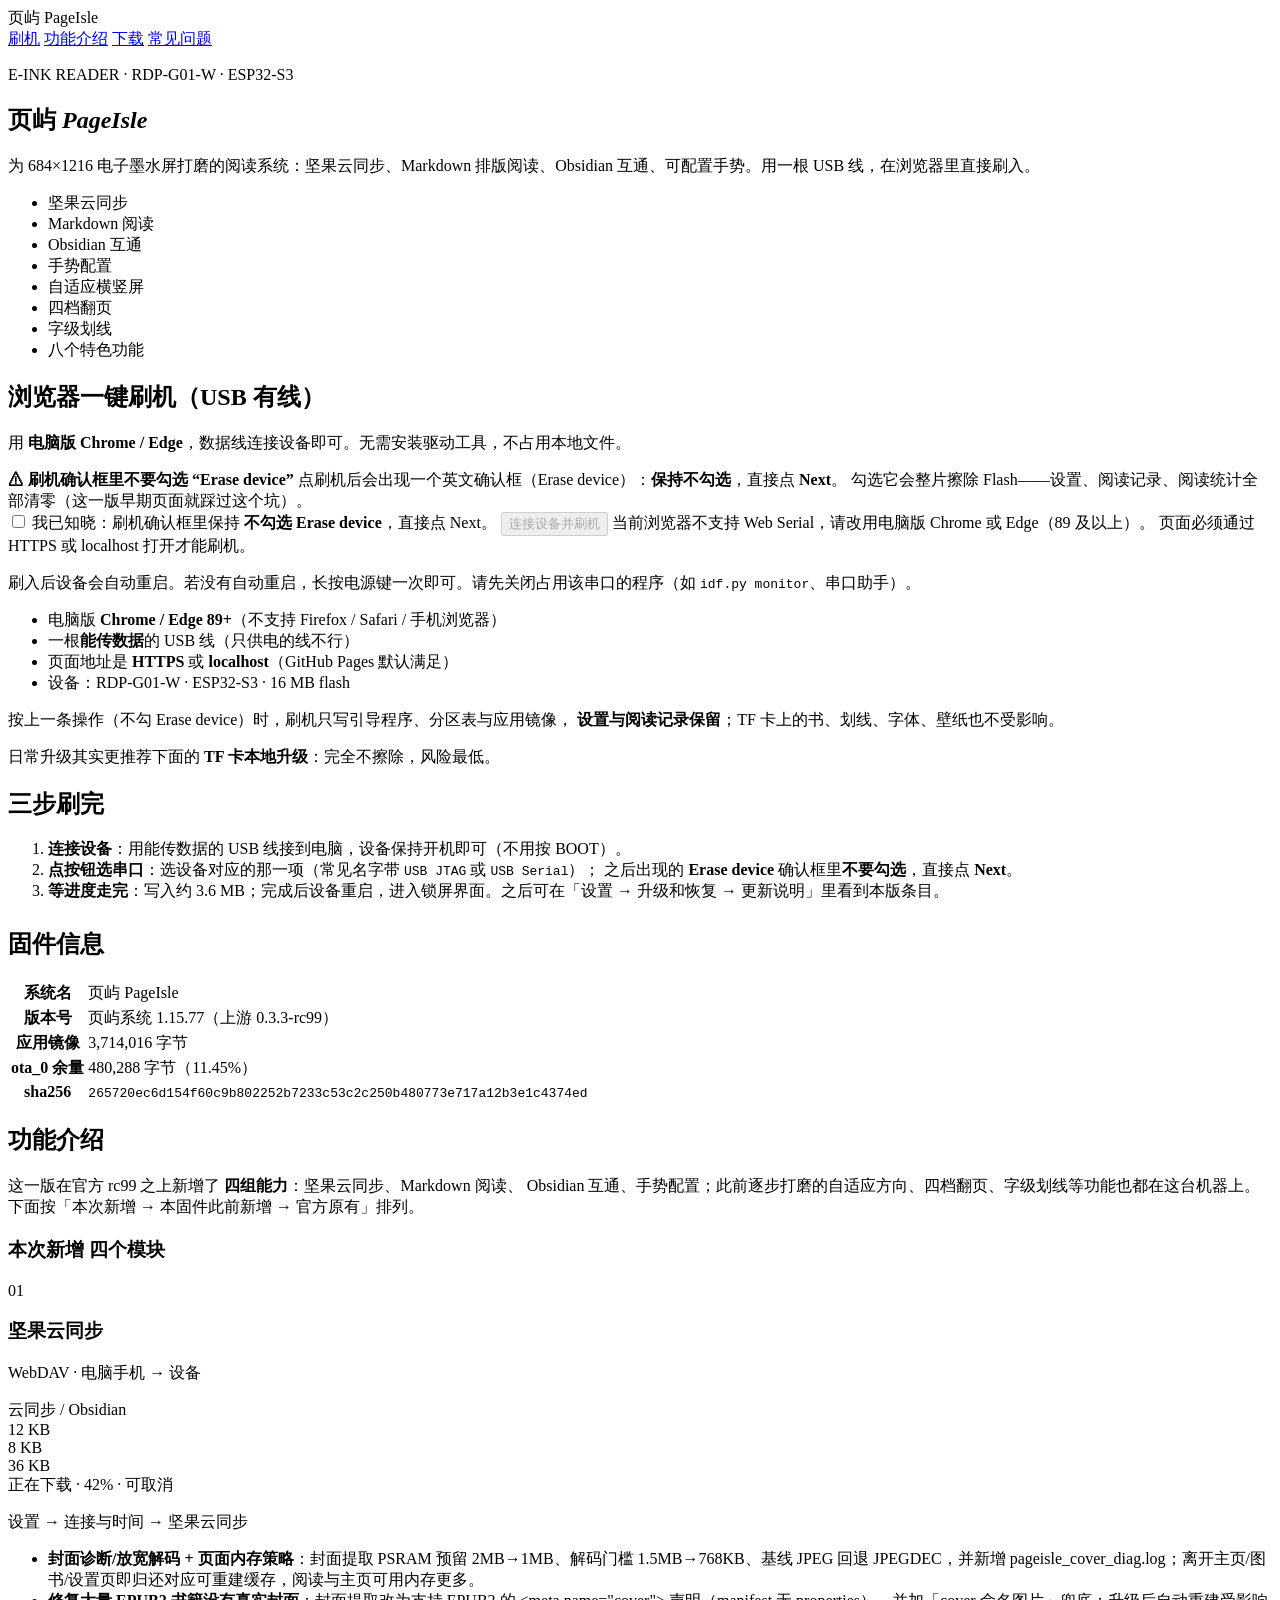
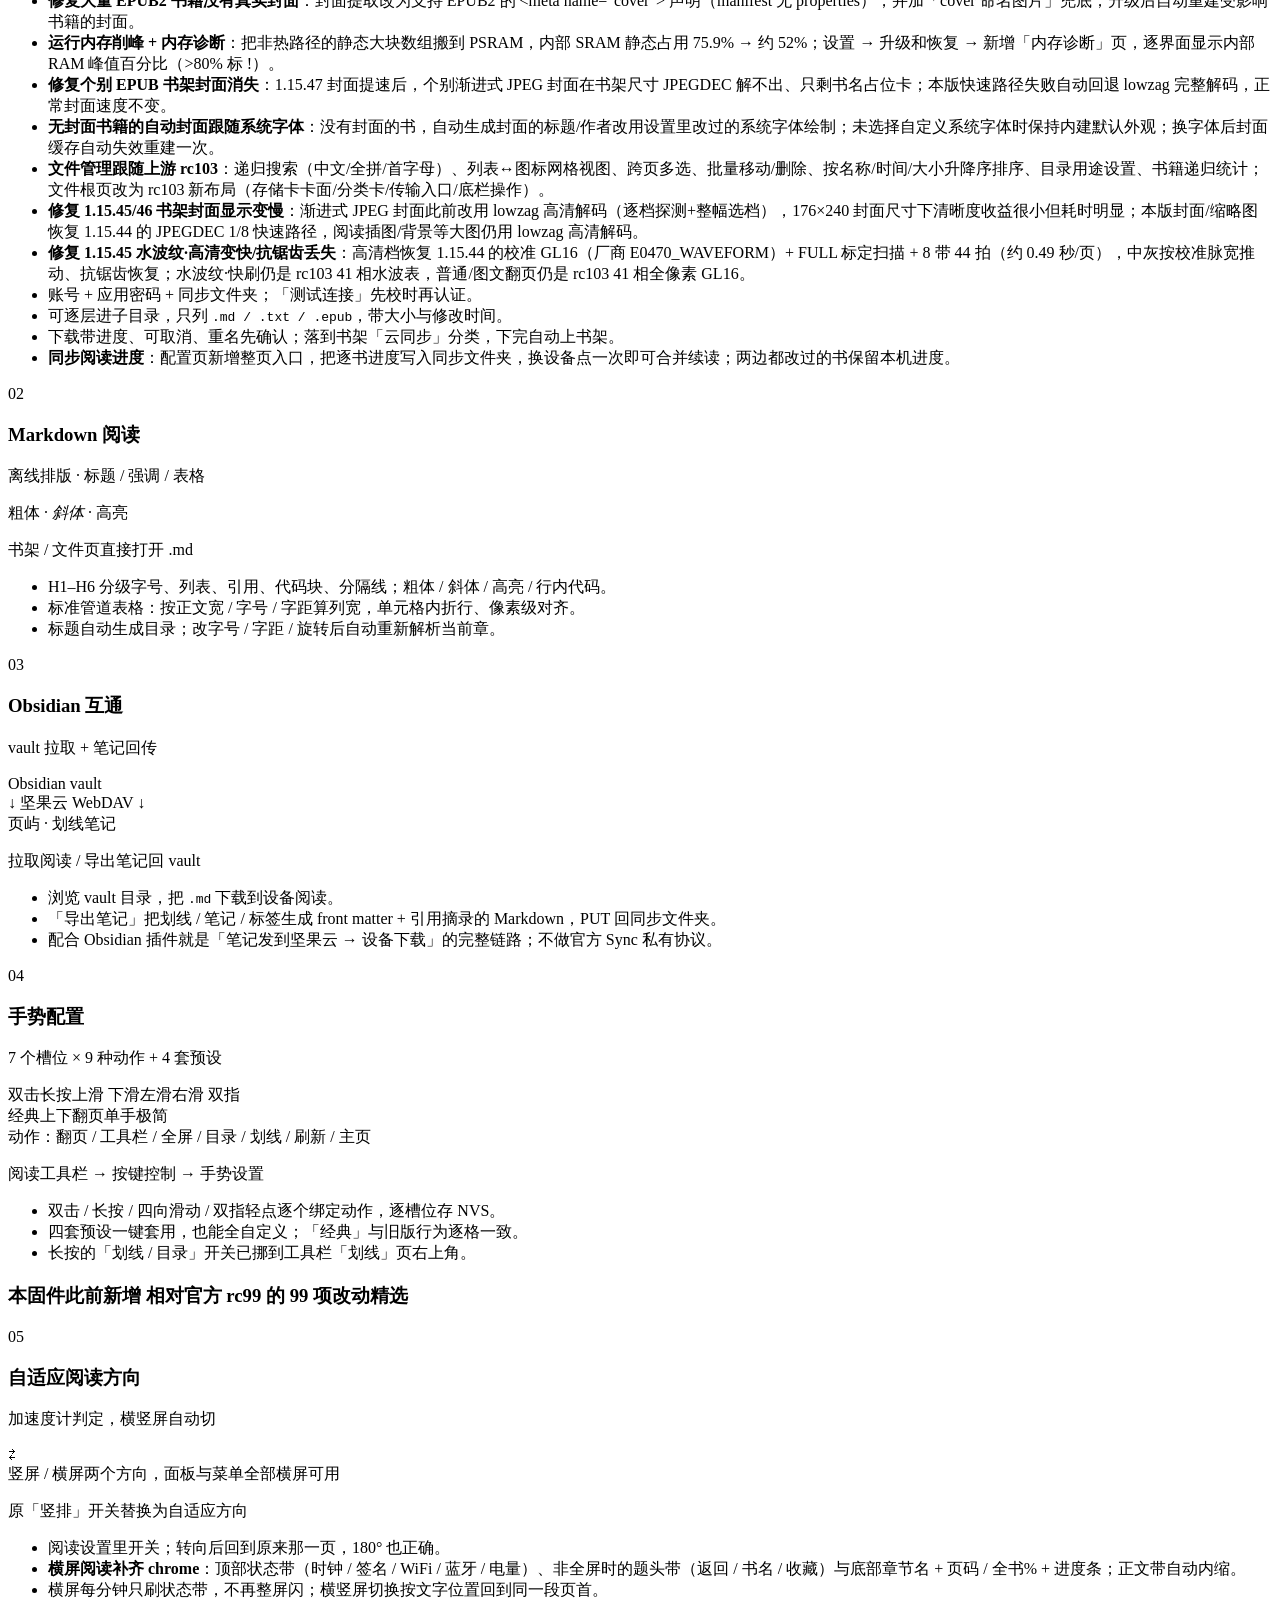
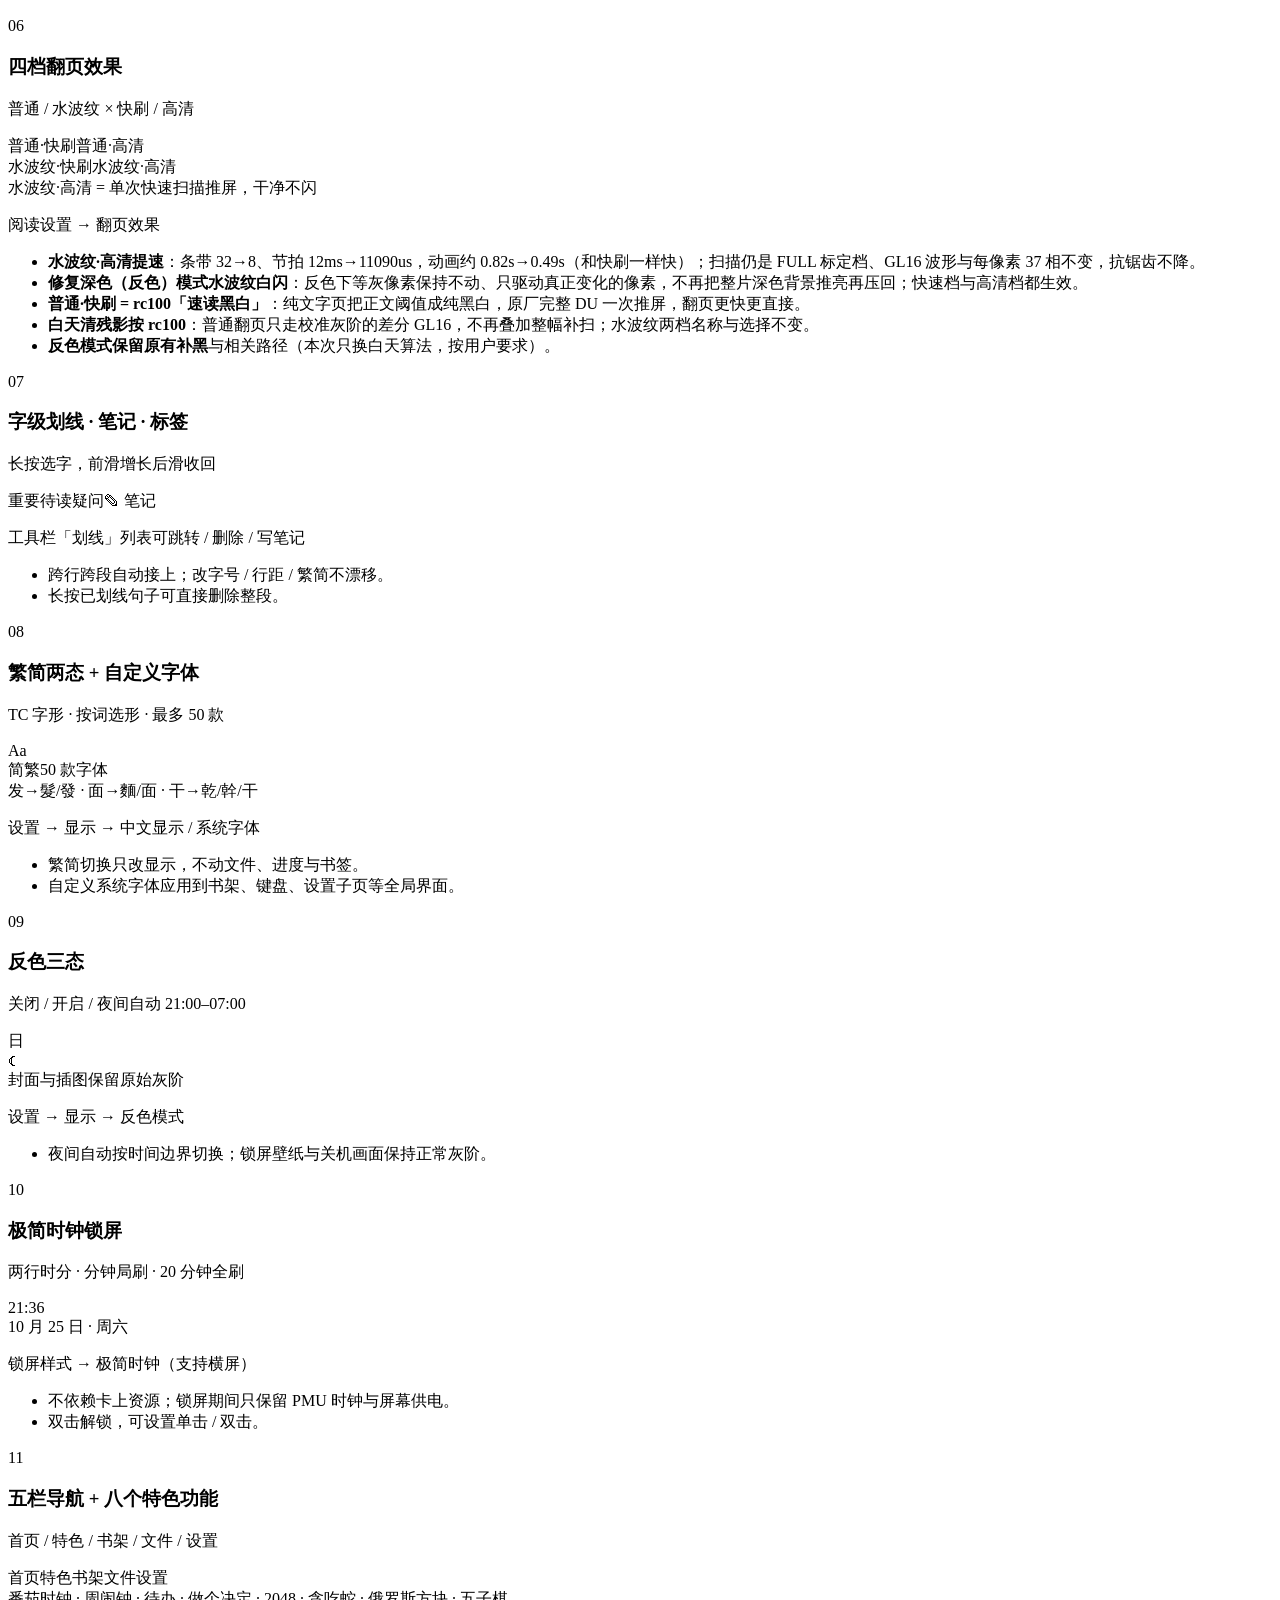
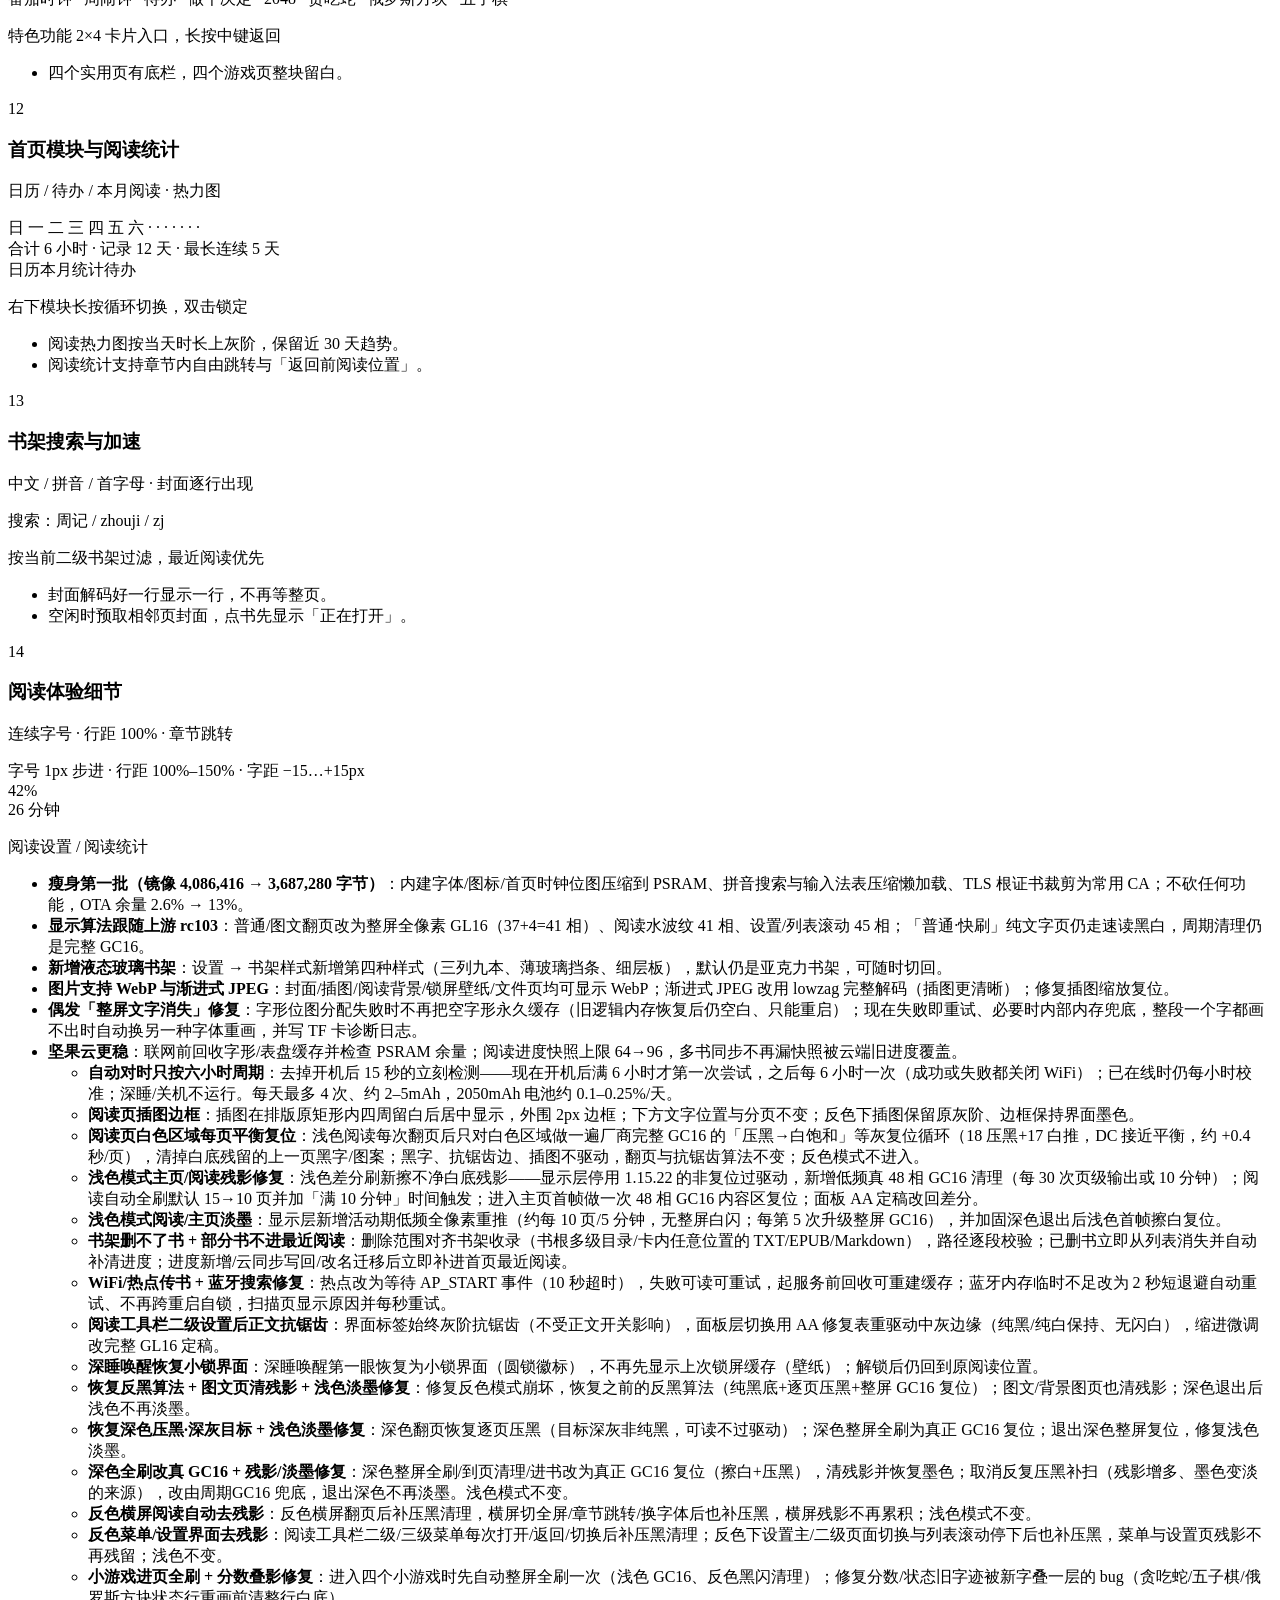
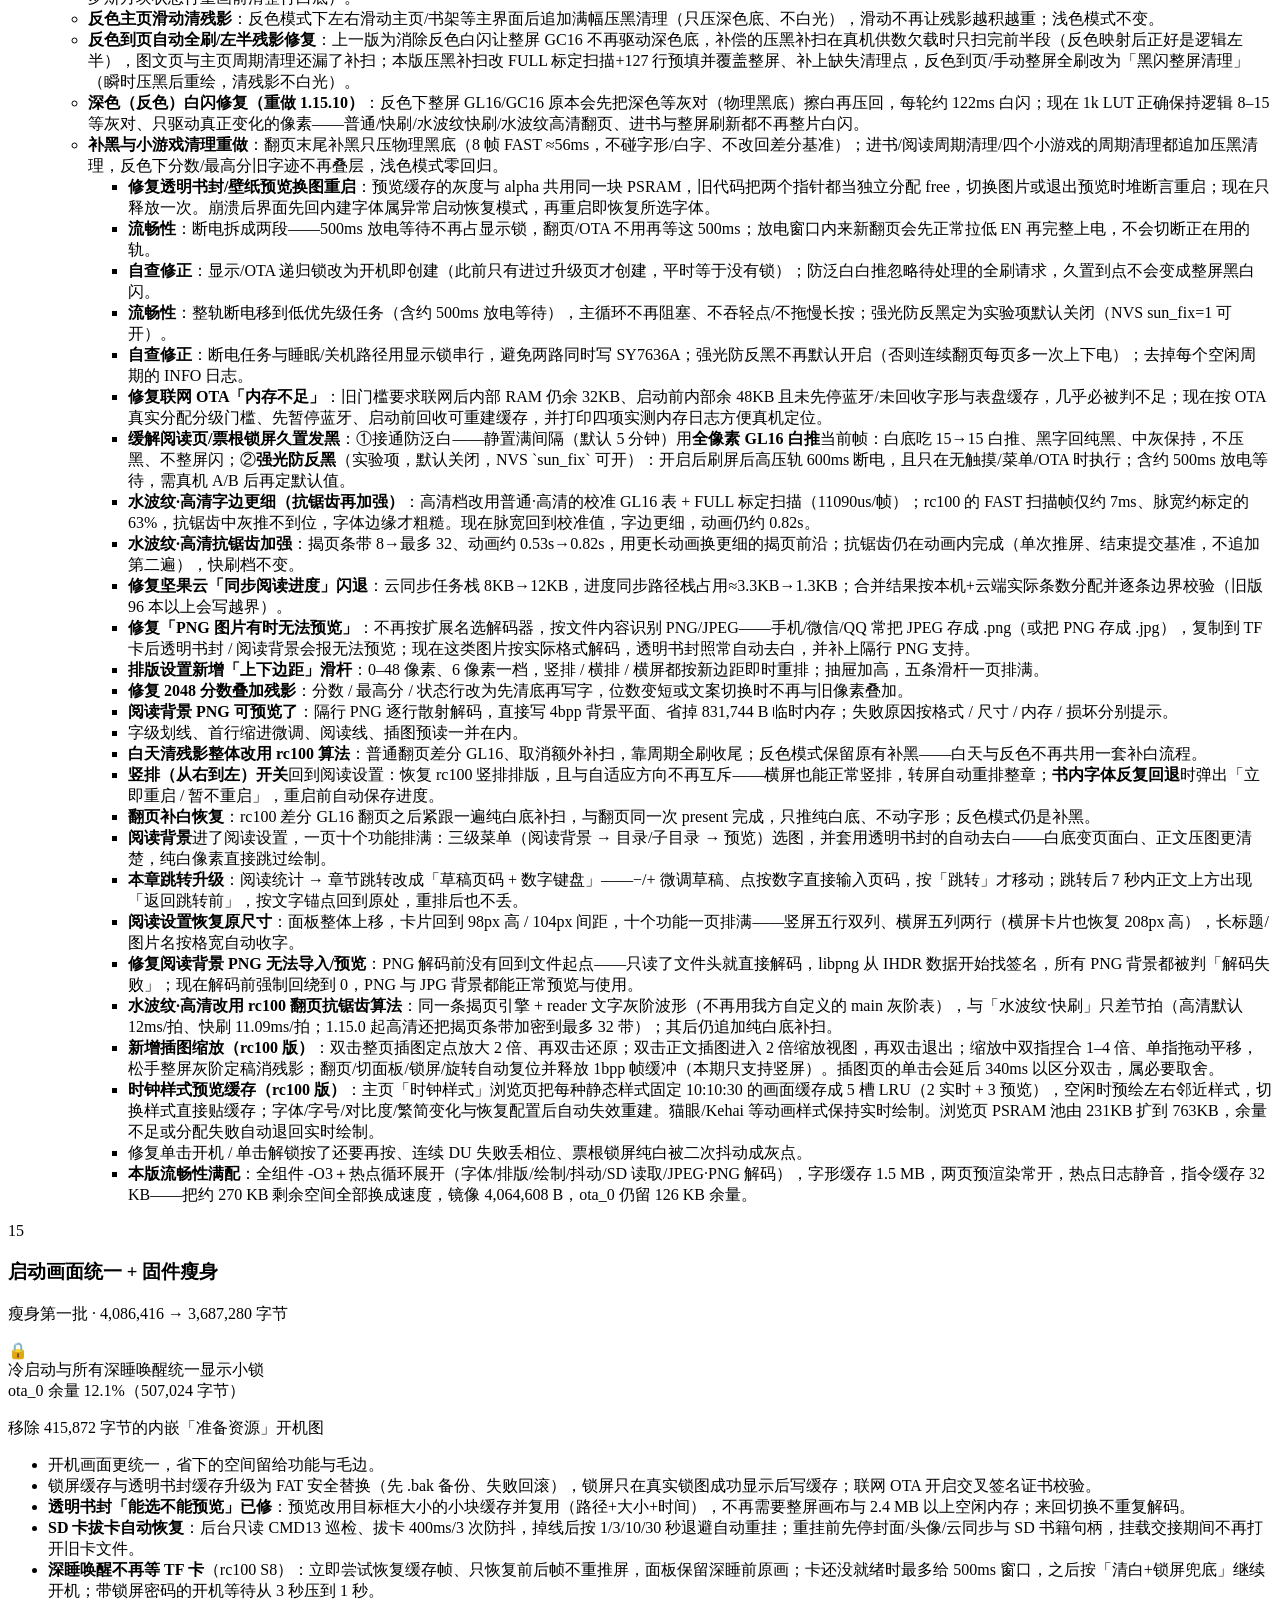
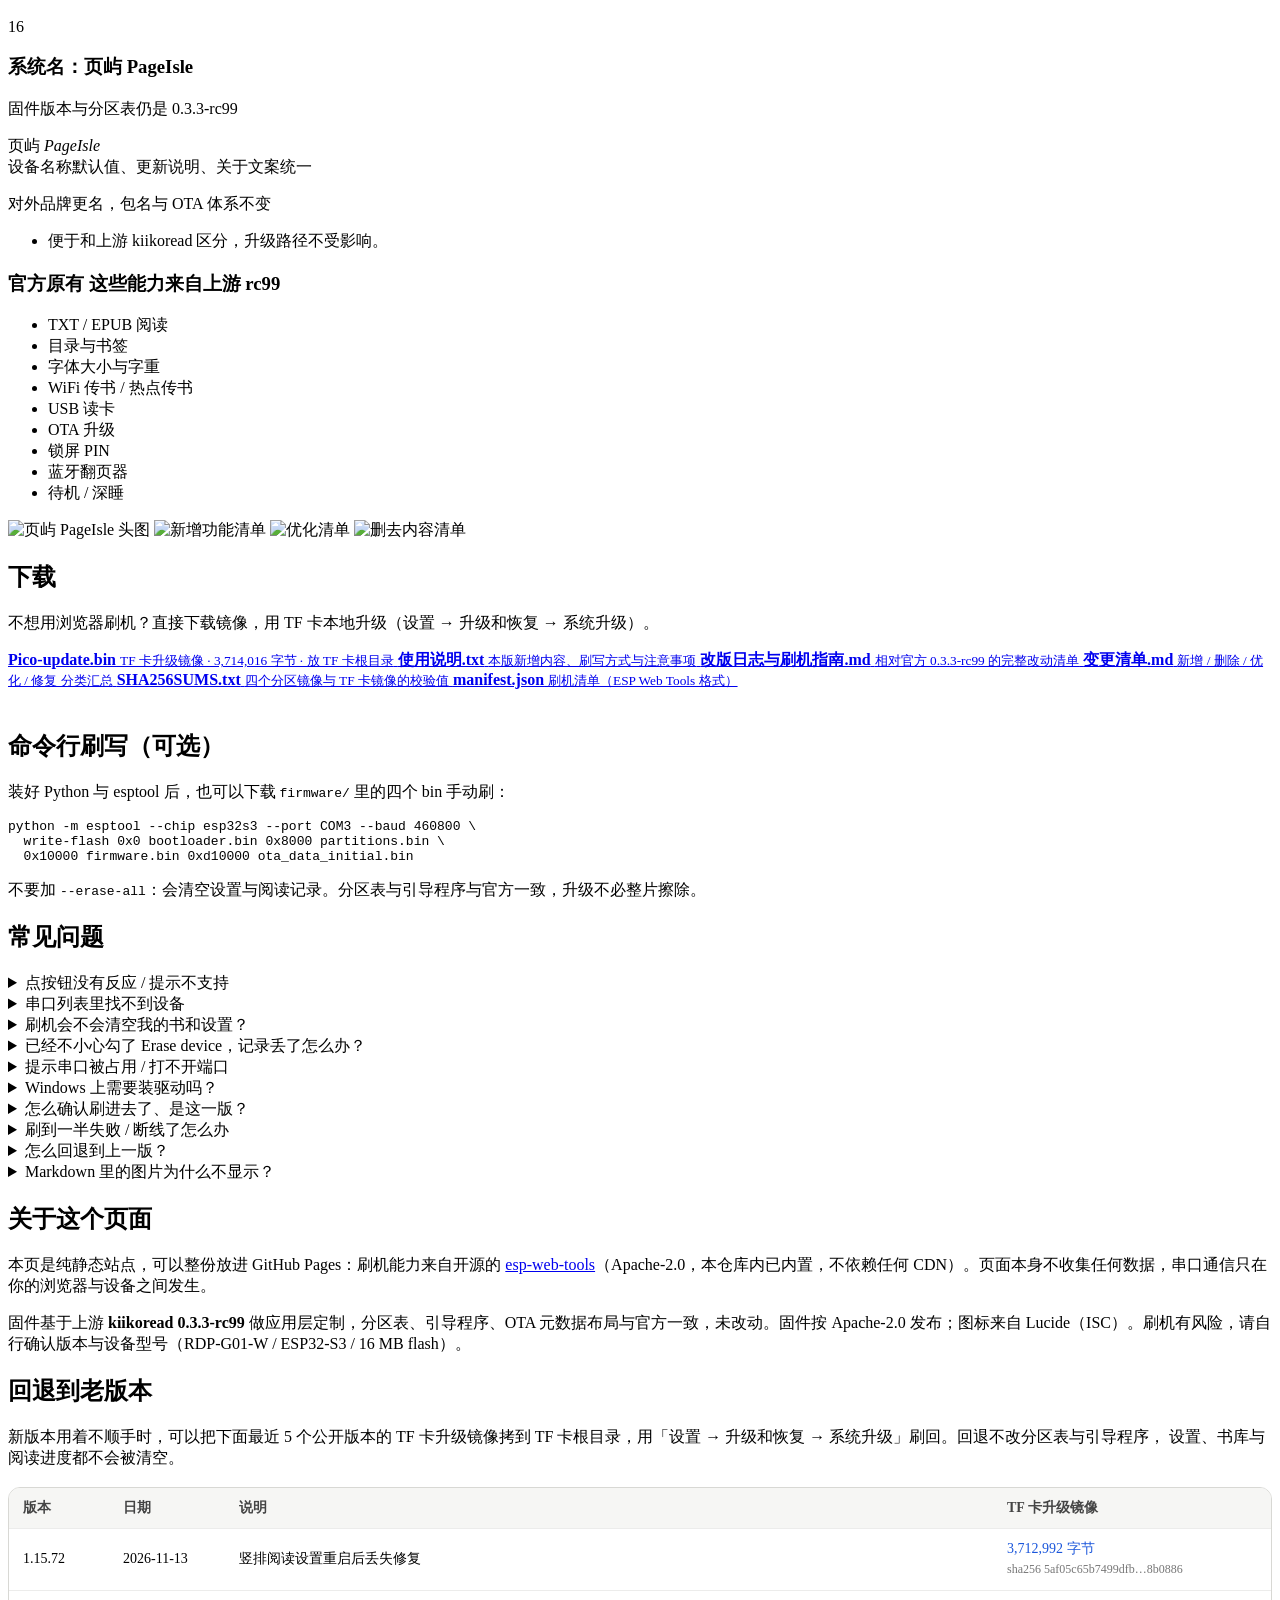
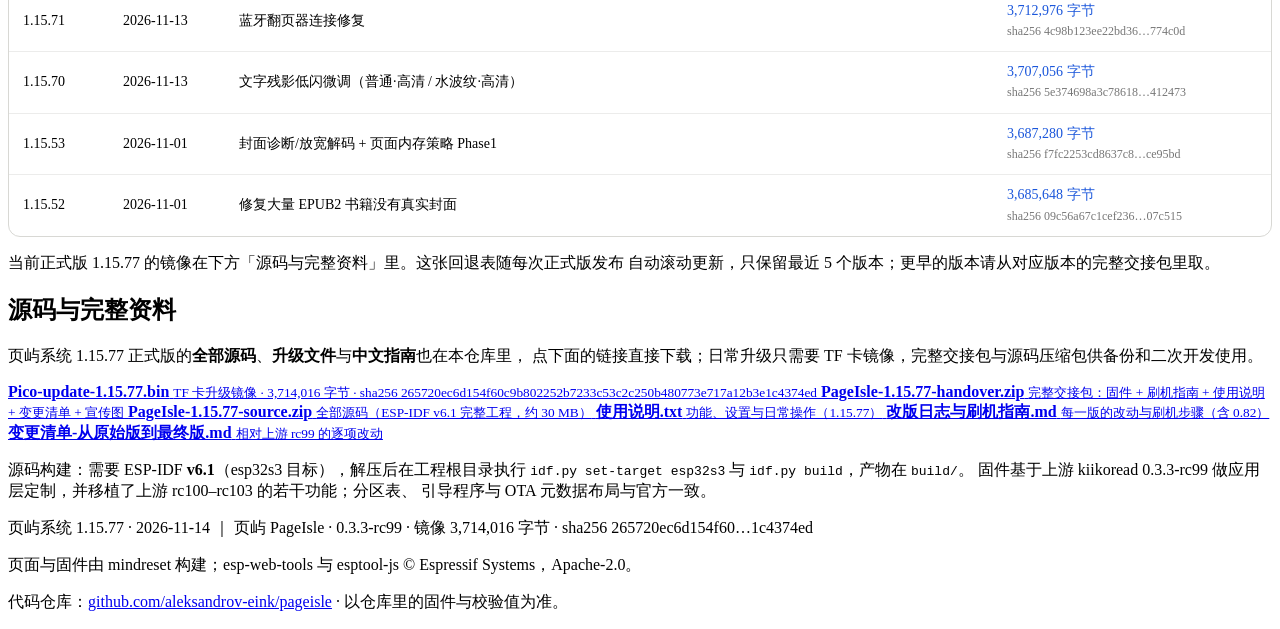
==== commit 4522de1d: "页屿公开站：新增「回退到老版本」表格——列出最近五个公开版本（1.15.72 / 1.15.71 / 1.15.70 / 1.15.53 / 1.15.52）的 TF 卡升级镜像与校验值，补齐缺失的 " ====
--- a/index.html
+++ b/index.html
@@ -482,6 +482,38 @@
     <p class="section-lead">本页是纯静态站点，可以整份放进 GitHub Pages：刷机能力来自开源的 <a href="https://github.com/esphome/esp-web-tools" target="_blank" rel="noopener">esp-web-tools</a>（Apache-2.0，本仓库内已内置，不依赖任何 CDN）。页面本身不收集任何数据，串口通信只在你的浏览器与设备之间发生。</p>
     <p class="section-lead">固件基于上游 <b>kiikoread 0.3.3-rc99</b> 做应用层定制，分区表、引导程序、OTA 元数据布局与官方一致，未改动。固件按 Apache-2.0 发布；图标来自 Lucide（ISC）。刷机有风险，请自行确认版本与设备型号（RDP-G01-W / ESP32-S3 / 16 MB flash）。</p>
   </section>
+<section id="rollback">
+    <style>
+/* rollback table */
+.rb-table { border: 1px solid #d8d8d4; border-radius: 12px; overflow: hidden; margin: 18px 0 10px; }
+.rb-row { display: grid; grid-template-columns: 88px 104px 1fr 250px; gap: 12px; padding: 10px 14px;
+  font-size: 14px; line-height: 1.45; border-top: 1px solid #ececeb; align-items: center; }
+.rb-row:first-child { border-top: 0; }
+.rb-head { background: #f6f6f4; font-weight: 600; color: #444; }
+.rb-row span:last-child a { color: #1a56db; text-decoration: none; }
+.rb-row span:last-child a:hover { text-decoration: underline; }
+.rb-sha { color: #777; font-size: 12px; }
+@media (max-width: 720px) {
+  .rb-row { grid-template-columns: 1fr; gap: 4px; }
+  .rb-head { display: none; }
+}
+    </style>
+    <h2>回退到老版本</h2>
+    <p class="section-lead">新版本用着不顺手时，可以把下面最近 5 个公开版本的 TF 卡升级镜像拷到
+      TF 卡根目录，用「设置 → 升级和恢复 → 系统升级」刷回。回退不改分区表与引导程序，
+      设置、书库与阅读进度都不会被清空。</p>
+    <div class="rb-table">
+      <div class="rb-row rb-head"><span>版本</span><span>日期</span><span>说明</span><span>TF 卡升级镜像</span></div>
+      <div class="rb-row"><span>1.15.72</span><span>2026-11-13</span><span>竖排阅读设置重启后丢失修复</span><span><a href="downloads/Pico-update-1.15.72.bin" download>3,712,992 字节</a><br><span class="rb-sha">sha256 5af05c65b7499dfb…8b0886</span></span></div>
+      <div class="rb-row"><span>1.15.71</span><span>2026-11-13</span><span>蓝牙翻页器连接修复</span><span><a href="downloads/Pico-update-1.15.71.bin" download>3,712,976 字节</a><br><span class="rb-sha">sha256 4c98b123ee22bd36…774c0d</span></span></div>
+      <div class="rb-row"><span>1.15.70</span><span>2026-11-13</span><span>文字残影低闪微调（普通·高清 / 水波纹·高清）</span><span><a href="downloads/Pico-update-1.15.70.bin" download>3,707,056 字节</a><br><span class="rb-sha">sha256 5e374698a3c78618…412473</span></span></div>
+      <div class="rb-row"><span>1.15.53</span><span>2026-11-01</span><span>封面诊断/放宽解码 + 页面内存策略 Phase1</span><span><a href="downloads/Pico-update-1.15.53.bin" download>3,687,280 字节</a><br><span class="rb-sha">sha256 f7fc2253cd8637c8…ce95bd</span></span></div>
+      <div class="rb-row"><span>1.15.52</span><span>2026-11-01</span><span>修复大量 EPUB2 书籍没有真实封面</span><span><a href="downloads/Pico-update-1.15.52.bin" download>3,685,648 字节</a><br><span class="rb-sha">sha256 09c56a67c1cef236…07c515</span></span></div>
+    </div>
+    <p class="hint">当前正式版 1.15.77 的镜像在下方「源码与完整资料」里。这张回退表随每次正式版发布
+      自动滚动更新，只保留最近 5 个版本；更早的版本请从对应版本的完整交接包里取。</p>
+  </section>
+
   <section id="downloads-full">
     <h2>源码与完整资料</h2>
     <p class="section-lead">页屿系统 1.15.77 正式版的<b>全部源码</b>、<b>升级文件</b>与<b>中文指南</b>也在本仓库里，
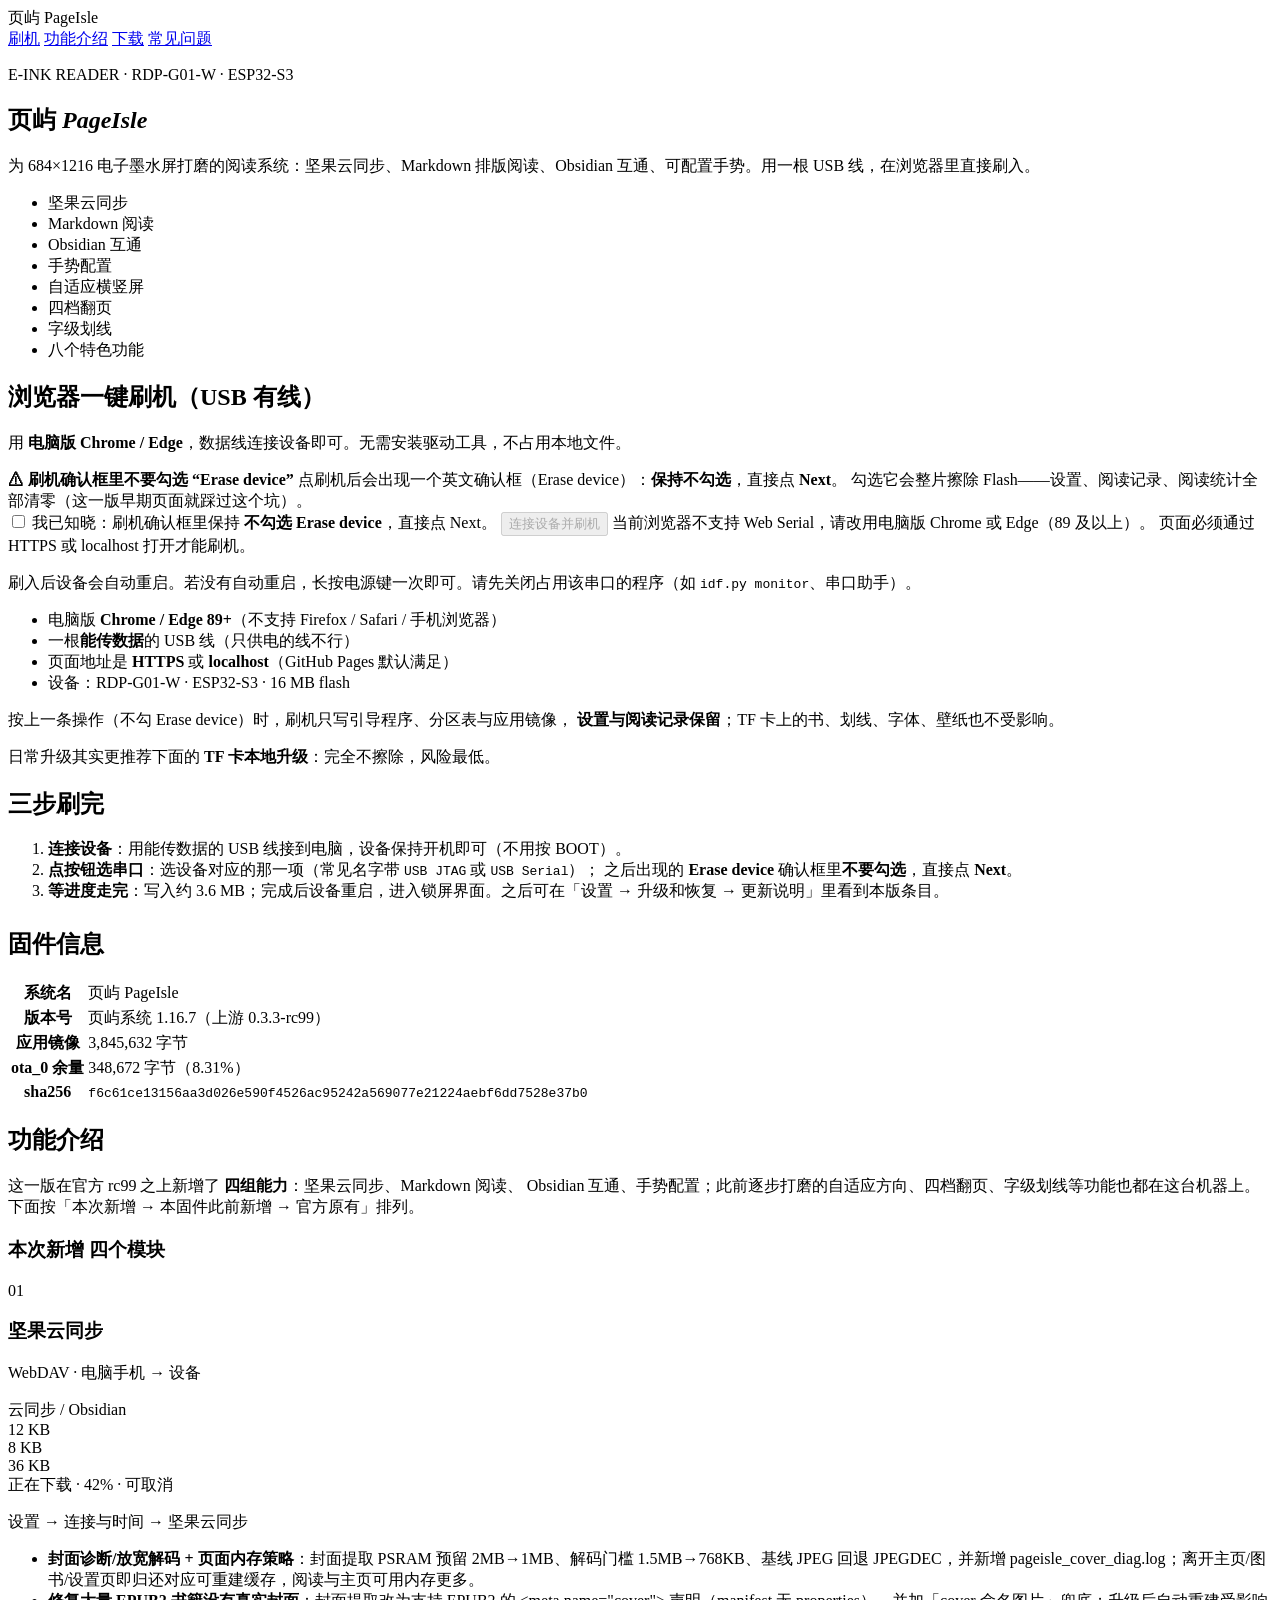
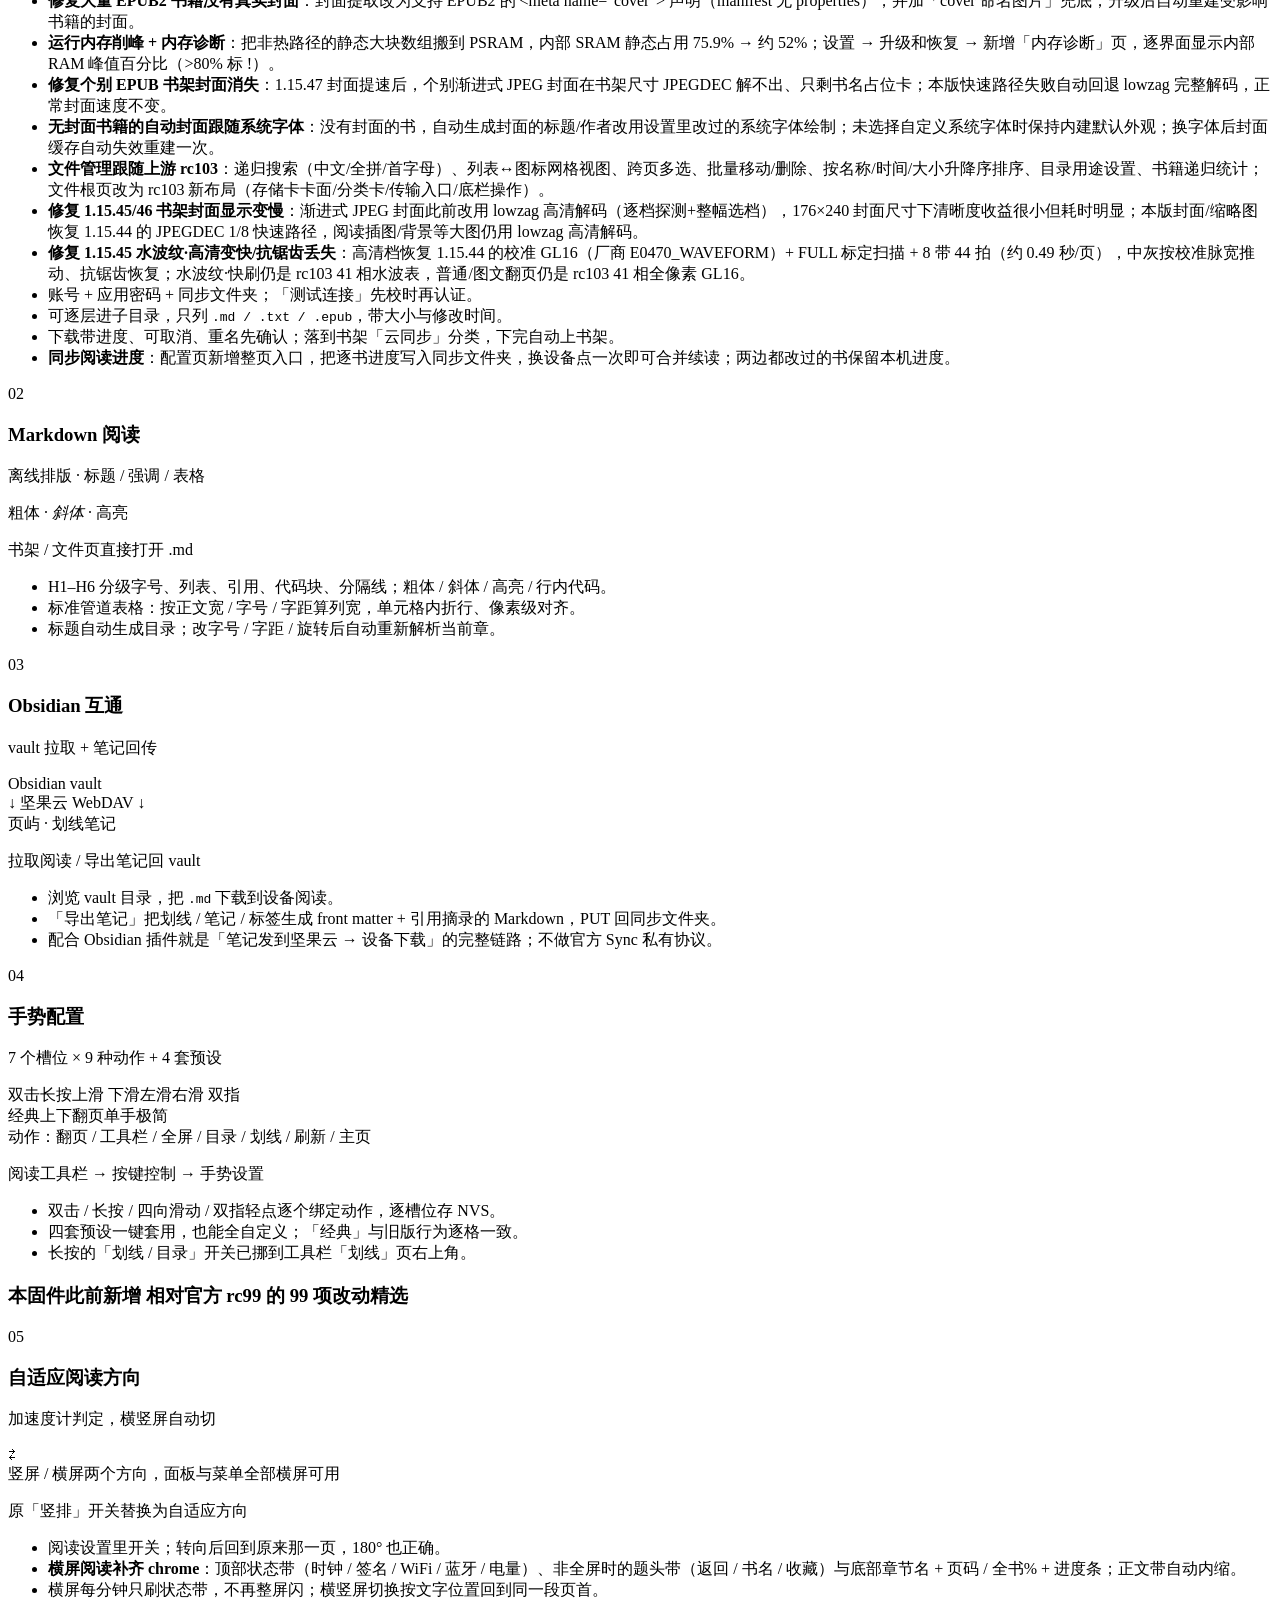
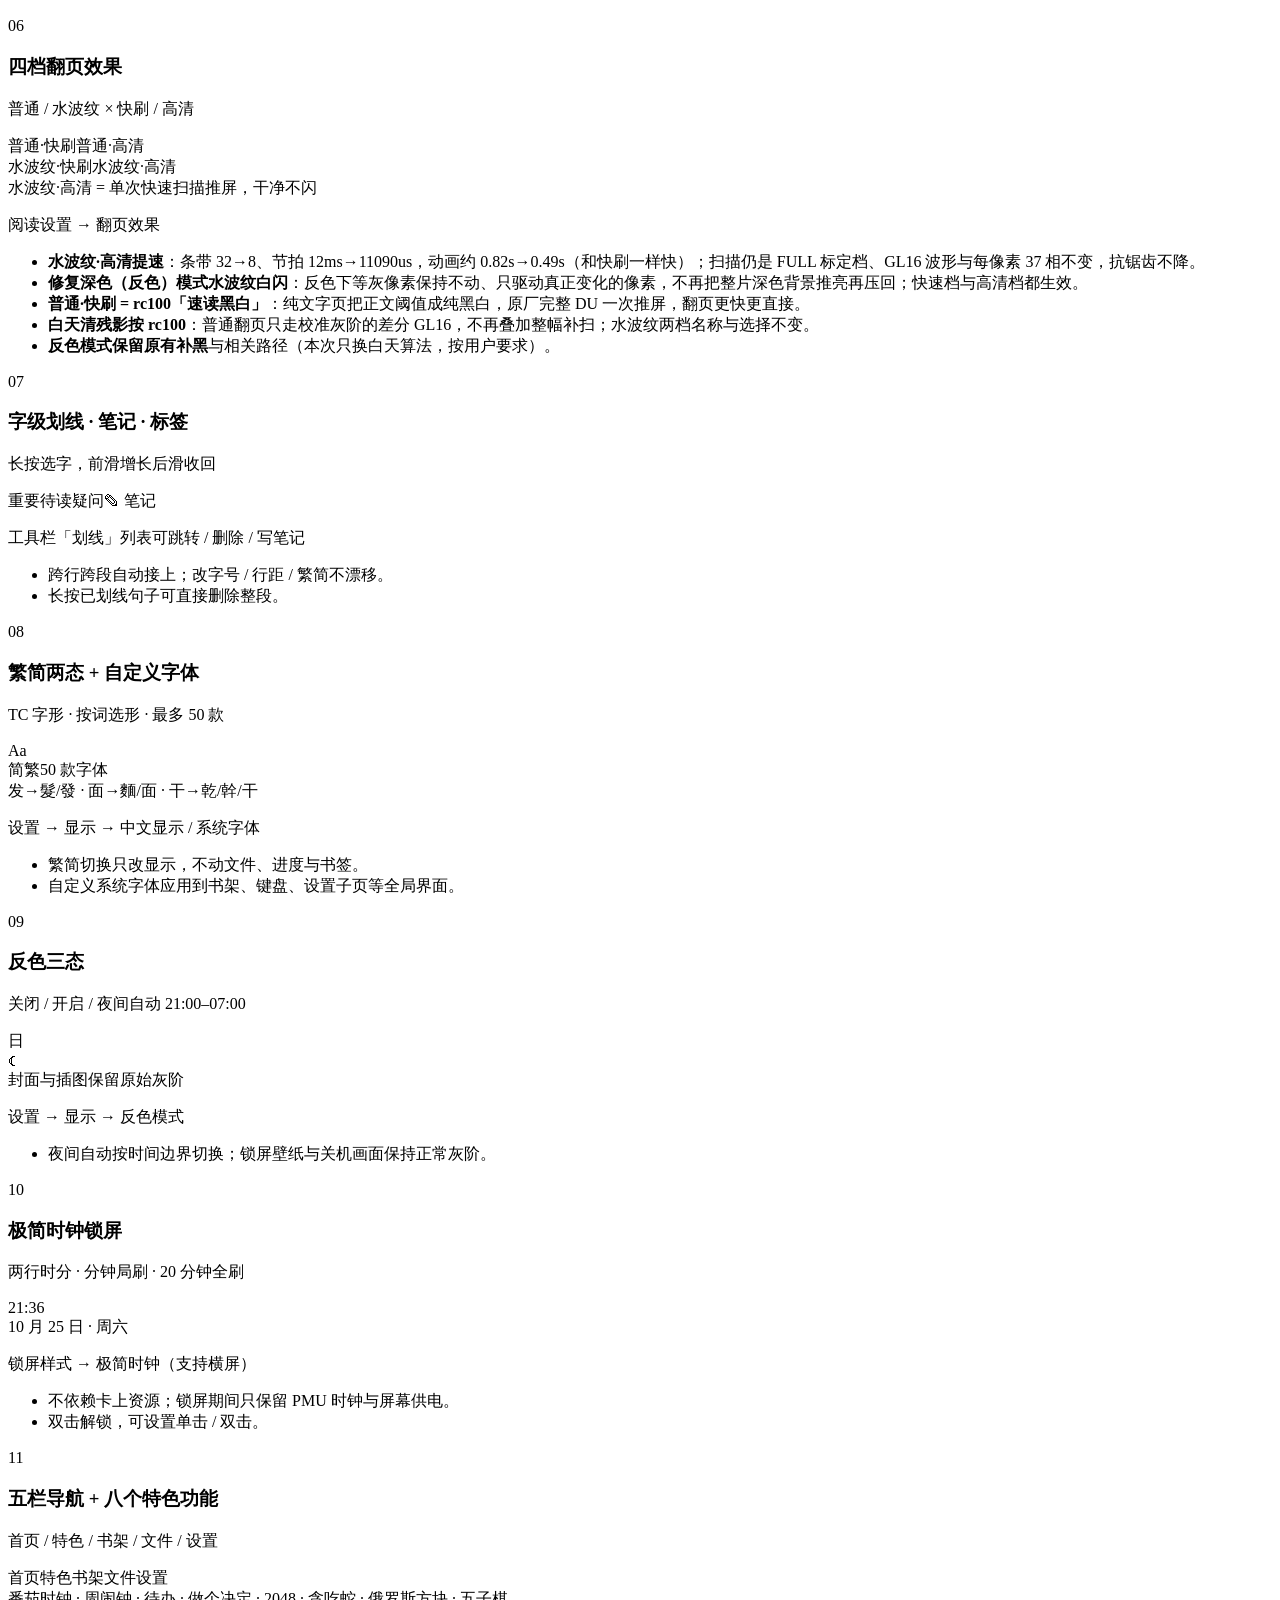
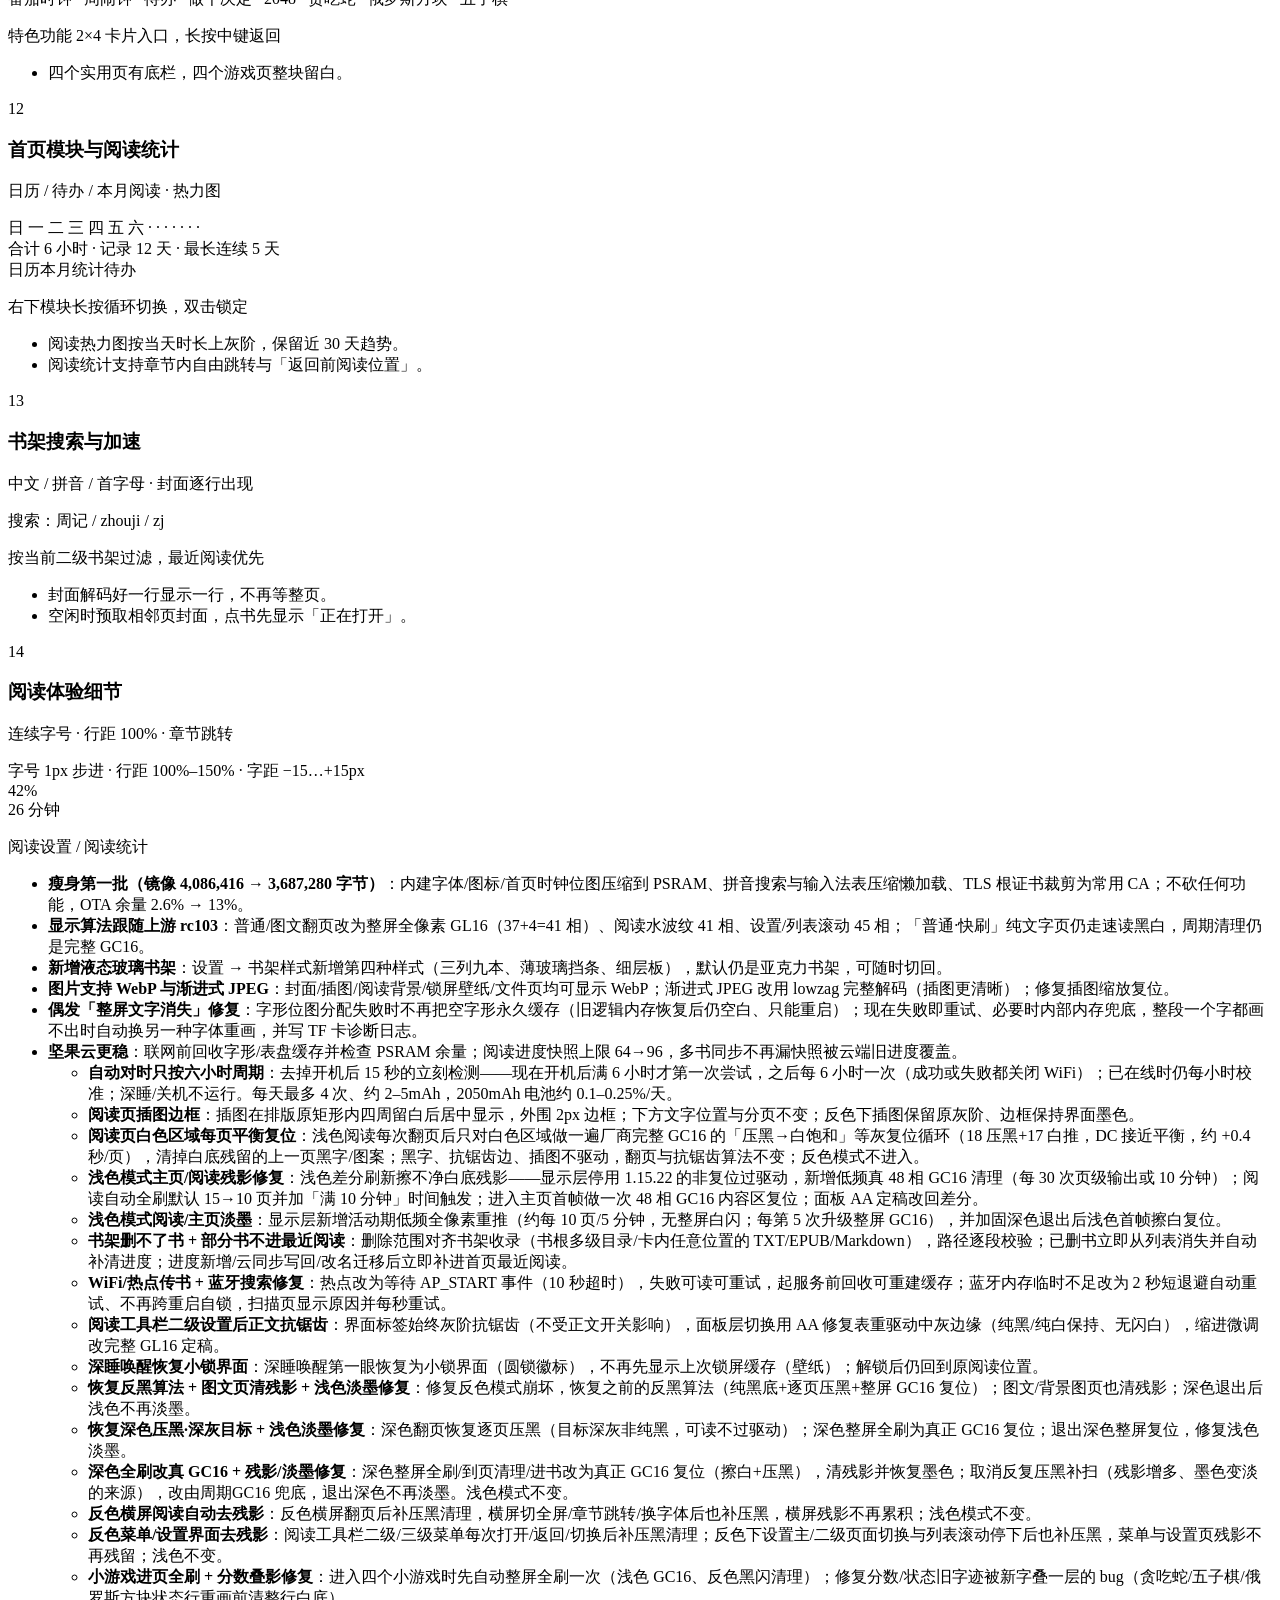
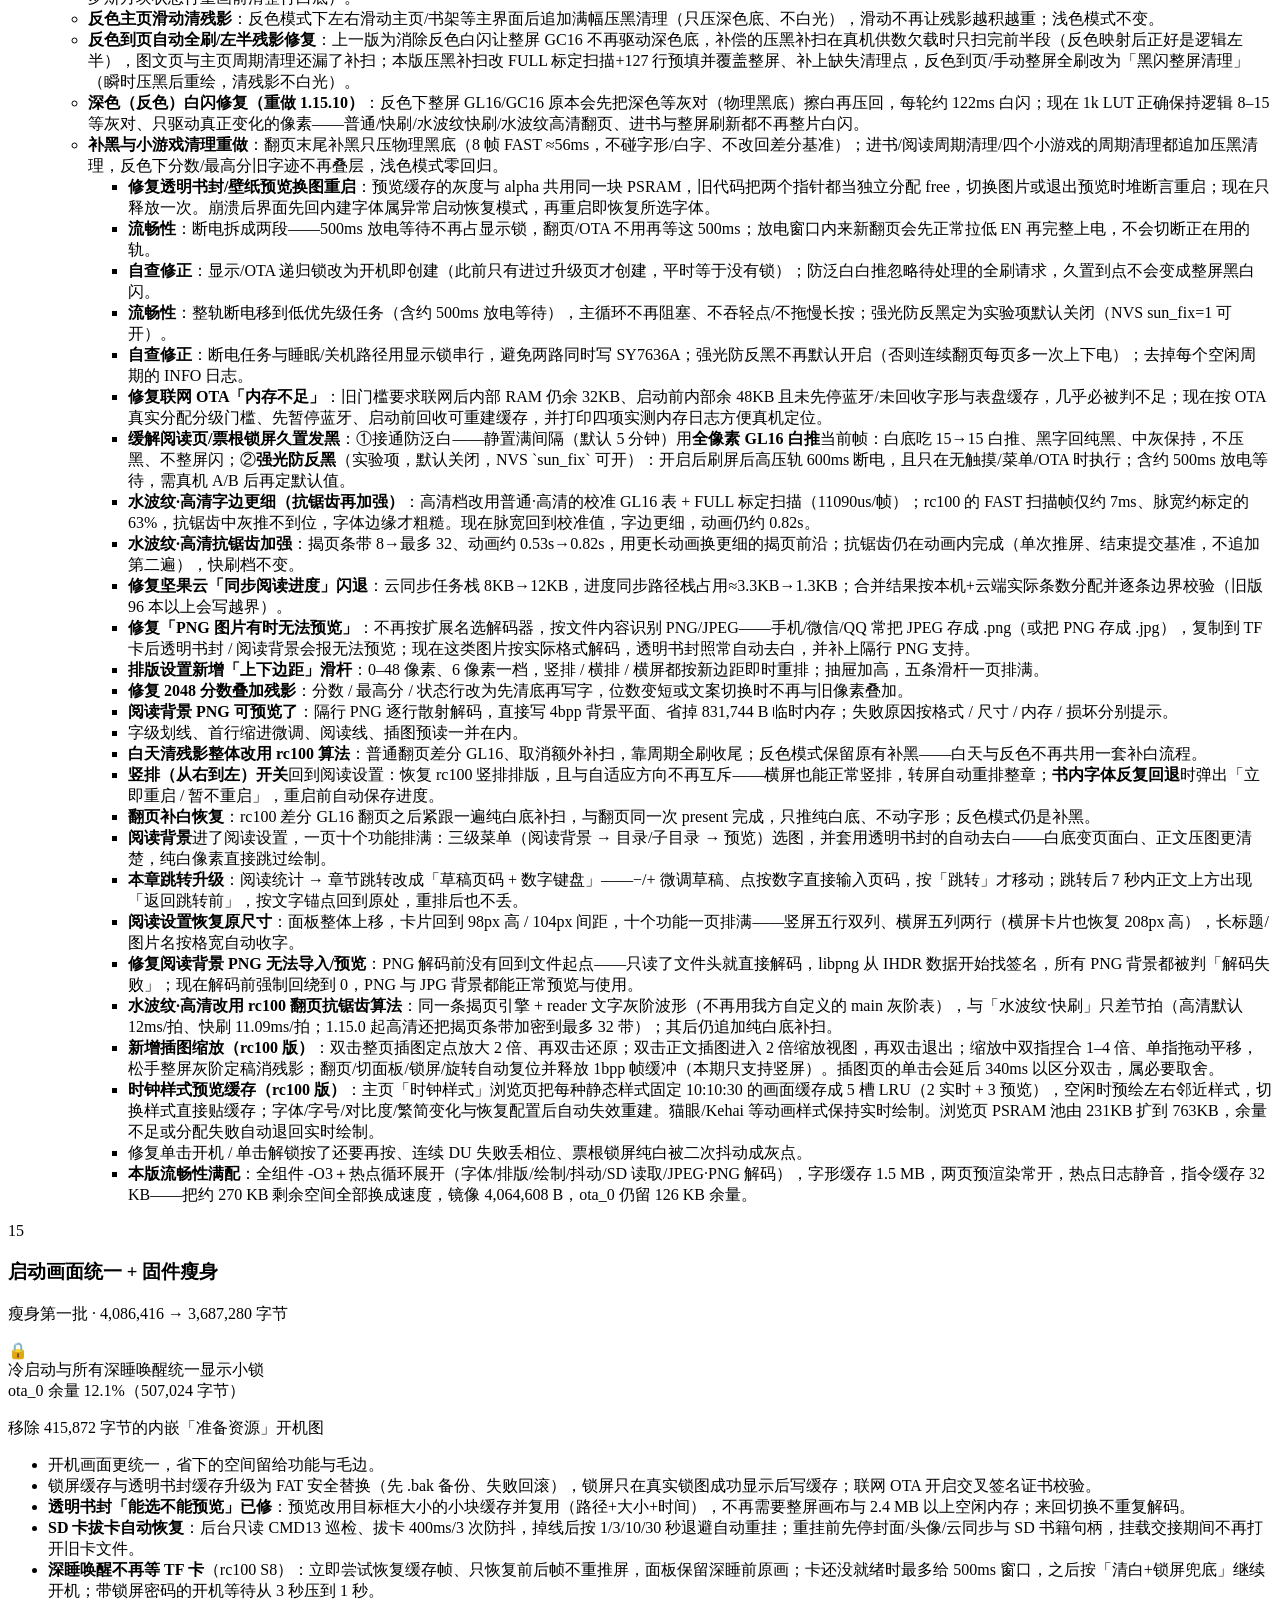
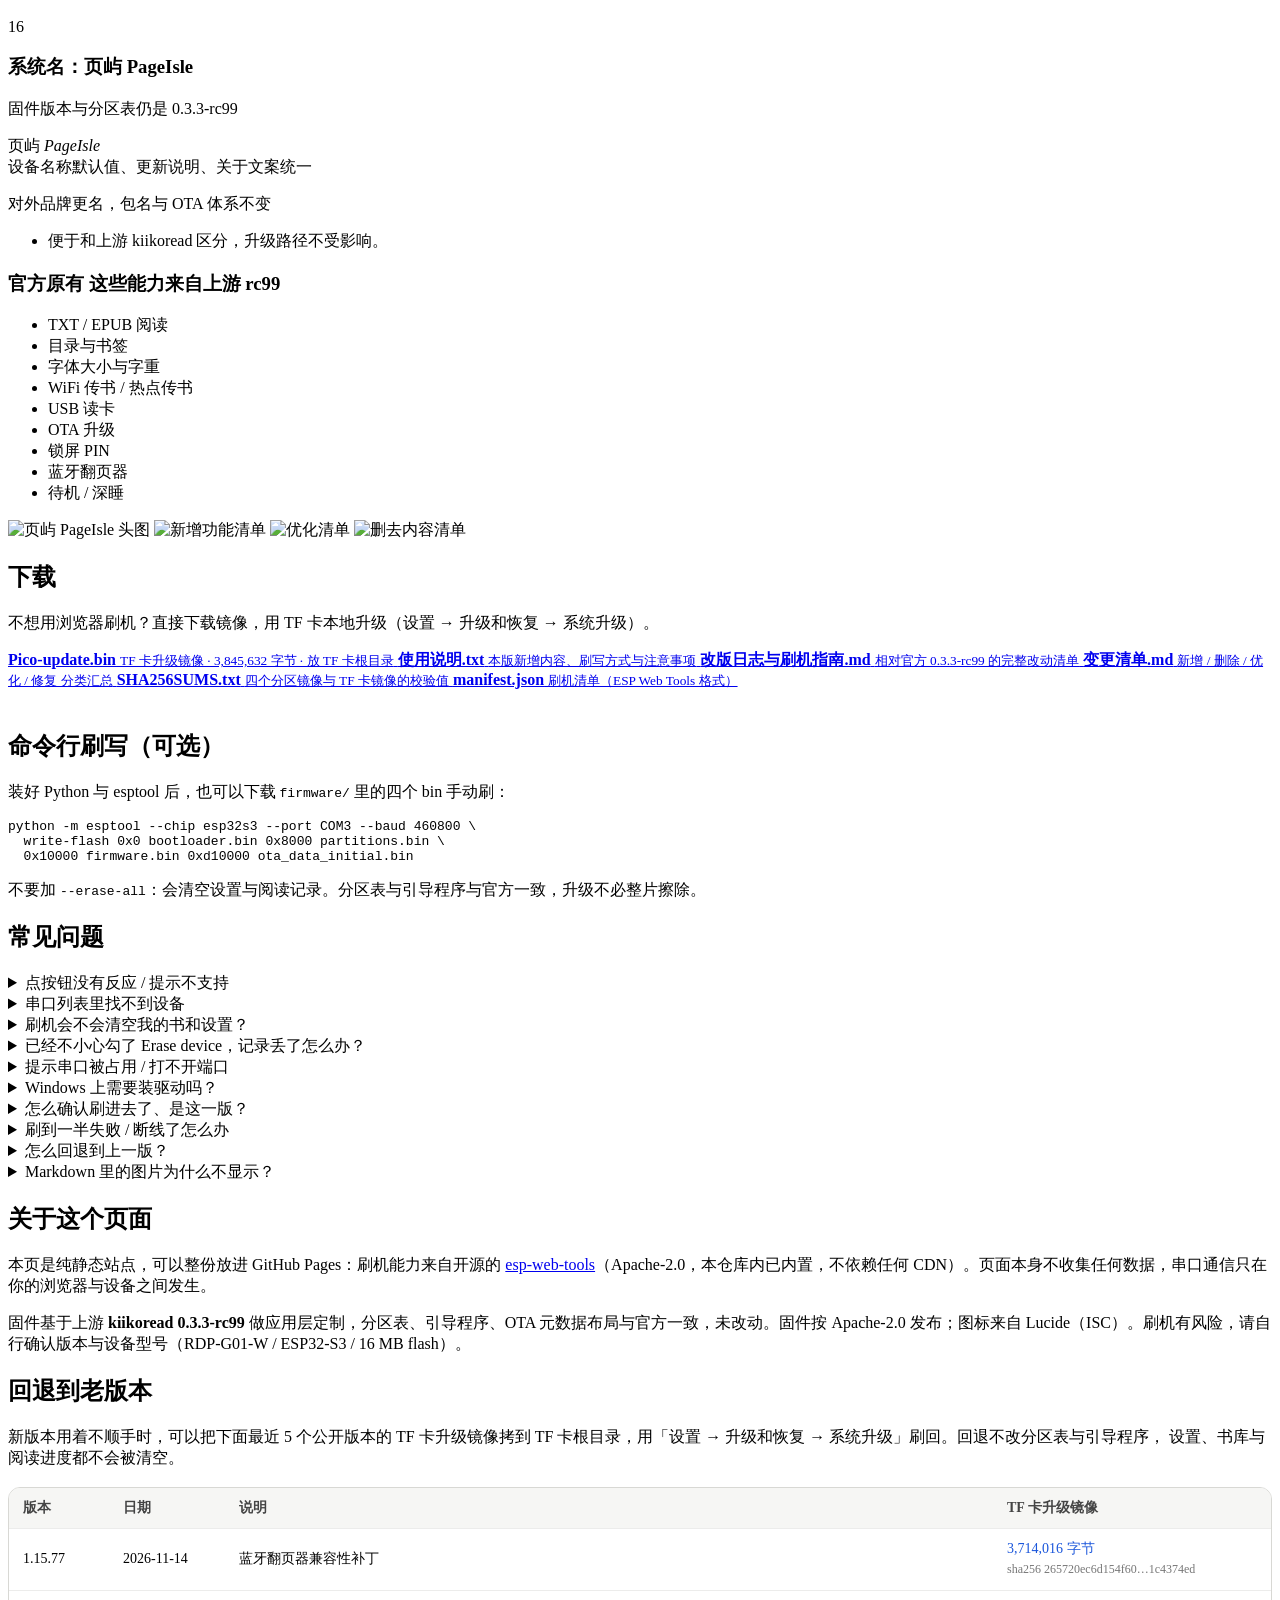
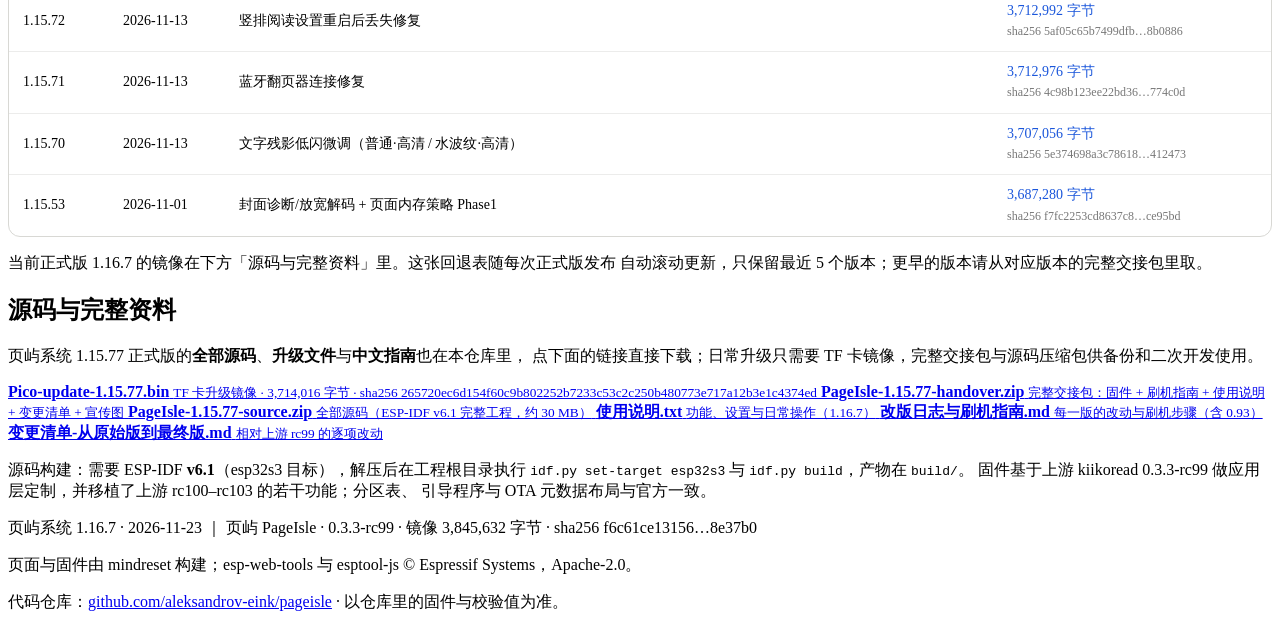
==== commit f909a9f9: "stable: 页屿 PageIsle 1.16.7 转正式版 内测 1.16.7 已通过构建与线上校验，现将其提升为正式版：   - 字间距不再把数字压成一团（窄字保底 4%、汉字 38%，排版与落" ====
--- a/index.html
+++ b/index.html
@@ -81,10 +81,10 @@
       <h2 style="margin-top:26px">固件信息</h2>
       <table class="meta">
         <tr><th>系统名</th><td>页屿 PageIsle</td></tr>
-        <tr><th>版本号</th><td>页屿系统 1.15.77（上游 0.3.3-rc99）</td></tr>
-        <tr><th>应用镜像</th><td>3,714,016 字节</td></tr>
-        <tr><th>ota_0 余量</th><td>480,288 字节（11.45%）</td></tr>
-        <tr><th>sha256</th><td><code>265720ec6d154f60c9b802252b7233c53c2c250b480773e717a12b3e1c4374ed</code></td></tr>
+        <tr><th>版本号</th><td>页屿系统 1.16.7（上游 0.3.3-rc99）</td></tr>
+        <tr><th>应用镜像</th><td>3,845,632 字节</td></tr>
+        <tr><th>ota_0 余量</th><td>348,672 字节（8.31%）</td></tr>
+        <tr><th>sha256</th><td><code>f6c61ce13156aa3d026e590f4526ac95242a569077e21224aebf6dd7528e37b0</code></td></tr>
       </table>
     </div>
   </section>
@@ -399,7 +399,7 @@
     <div class="downloads">
       <a class="dl" href="firmware/Pico-update.bin" download>
         <b>Pico-update.bin</b>
-        <small>TF 卡升级镜像 · 3,714,016 字节 · 放 TF 卡根目录</small>
+        <small>TF 卡升级镜像 · 3,845,632 字节 · 放 TF 卡根目录</small>
       </a>
       <a class="dl" href="docs/使用说明.txt" download>
         <b>使用说明.txt</b>
@@ -504,13 +504,13 @@
       设置、书库与阅读进度都不会被清空。</p>
     <div class="rb-table">
       <div class="rb-row rb-head"><span>版本</span><span>日期</span><span>说明</span><span>TF 卡升级镜像</span></div>
+      <div class="rb-row"><span>1.15.77</span><span>2026-11-14</span><span>蓝牙翻页器兼容性补丁</span><span><a href="downloads/Pico-update-1.15.77.bin" download>3,714,016 字节</a><br><span class="rb-sha">sha256 265720ec6d154f60…1c4374ed</span></span></div>
       <div class="rb-row"><span>1.15.72</span><span>2026-11-13</span><span>竖排阅读设置重启后丢失修复</span><span><a href="downloads/Pico-update-1.15.72.bin" download>3,712,992 字节</a><br><span class="rb-sha">sha256 5af05c65b7499dfb…8b0886</span></span></div>
       <div class="rb-row"><span>1.15.71</span><span>2026-11-13</span><span>蓝牙翻页器连接修复</span><span><a href="downloads/Pico-update-1.15.71.bin" download>3,712,976 字节</a><br><span class="rb-sha">sha256 4c98b123ee22bd36…774c0d</span></span></div>
       <div class="rb-row"><span>1.15.70</span><span>2026-11-13</span><span>文字残影低闪微调（普通·高清 / 水波纹·高清）</span><span><a href="downloads/Pico-update-1.15.70.bin" download>3,707,056 字节</a><br><span class="rb-sha">sha256 5e374698a3c78618…412473</span></span></div>
       <div class="rb-row"><span>1.15.53</span><span>2026-11-01</span><span>封面诊断/放宽解码 + 页面内存策略 Phase1</span><span><a href="downloads/Pico-update-1.15.53.bin" download>3,687,280 字节</a><br><span class="rb-sha">sha256 f7fc2253cd8637c8…ce95bd</span></span></div>
-      <div class="rb-row"><span>1.15.52</span><span>2026-11-01</span><span>修复大量 EPUB2 书籍没有真实封面</span><span><a href="downloads/Pico-update-1.15.52.bin" download>3,685,648 字节</a><br><span class="rb-sha">sha256 09c56a67c1cef236…07c515</span></span></div>
-    </div>
-    <p class="hint">当前正式版 1.15.77 的镜像在下方「源码与完整资料」里。这张回退表随每次正式版发布
+    </div>
+    <p class="hint">当前正式版 1.16.7 的镜像在下方「源码与完整资料」里。这张回退表随每次正式版发布
       自动滚动更新，只保留最近 5 个版本；更早的版本请从对应版本的完整交接包里取。</p>
   </section>
 
@@ -533,11 +533,11 @@
       </a>
       <a class="dl" href="downloads/使用说明.txt" download>
         <b>使用说明.txt</b>
-        <small>功能、设置与日常操作（1.15.77）</small>
+        <small>功能、设置与日常操作（1.16.7）</small>
       </a>
       <a class="dl" href="downloads/改版日志与刷机指南.md" download>
         <b>改版日志与刷机指南.md</b>
-        <small>每一版的改动与刷机步骤（含 0.82）</small>
+        <small>每一版的改动与刷机步骤（含 0.93）</small>
       </a>
       <a class="dl" href="downloads/变更清单-从原始版到最终版.md" download>
         <b>变更清单-从原始版到最终版.md</b>
@@ -561,7 +561,7 @@
       <div style="display:grid;grid-template-columns:repeat(auto-fit,minmax(270px,1fr));gap:12px;margin-top:12px">
         <div style="border:1px solid #d8ccb2;border-radius:10px;padding:14px;background:#fbf8f0">
           <h3 style="margin:0 0 6px">Pico（原设备）</h3>
-          <p class="hint" style="margin:4px 0">页屿系统 1.15.77 · 3,714,016 字节 · 浏览器一键刷机</p>
+          <p class="hint" style="margin:4px 0">页屿系统 1.16.7 · 3,845,632 字节 · 浏览器一键刷机</p>
           <p style="font-size:12px;word-break:break-all;margin:4px 0">sha256 <code>265720ec6d154f60c9b802252b7233c53c2c250b480773e717a12b3e1c4374ed</code></p>
           <p style="margin:10px 0 0"><a class="flash-btn" style="display:inline-block;text-decoration:none" href="beta/">进入 Pico 内测页</a></p>
         </div>
@@ -581,7 +581,7 @@
 
 <footer>
   <div class="wrap">
-    <p>页屿系统 1.15.77 · 2026-11-14 ｜ 页屿 PageIsle · 0.3.3-rc99 · 镜像 3,714,016 字节 · sha256 265720ec6d154f60…1c4374ed</p>
+    <p>页屿系统 1.16.7 · 2026-11-23 ｜ 页屿 PageIsle · 0.3.3-rc99 · 镜像 3,845,632 字节 · sha256 f6c61ce13156…8e37b0</p>
     <p>页面与固件由 mindreset 构建；esp-web-tools 与 esptool-js © Espressif Systems，Apache-2.0。</p>
     <p>代码仓库：<a href="https://github.com/aleksandrov-eink/pageisle" target="_blank" rel="noopener">github.com/aleksandrov-eink/pageisle</a> · 以仓库里的固件与校验值为准。</p>
   </div>
